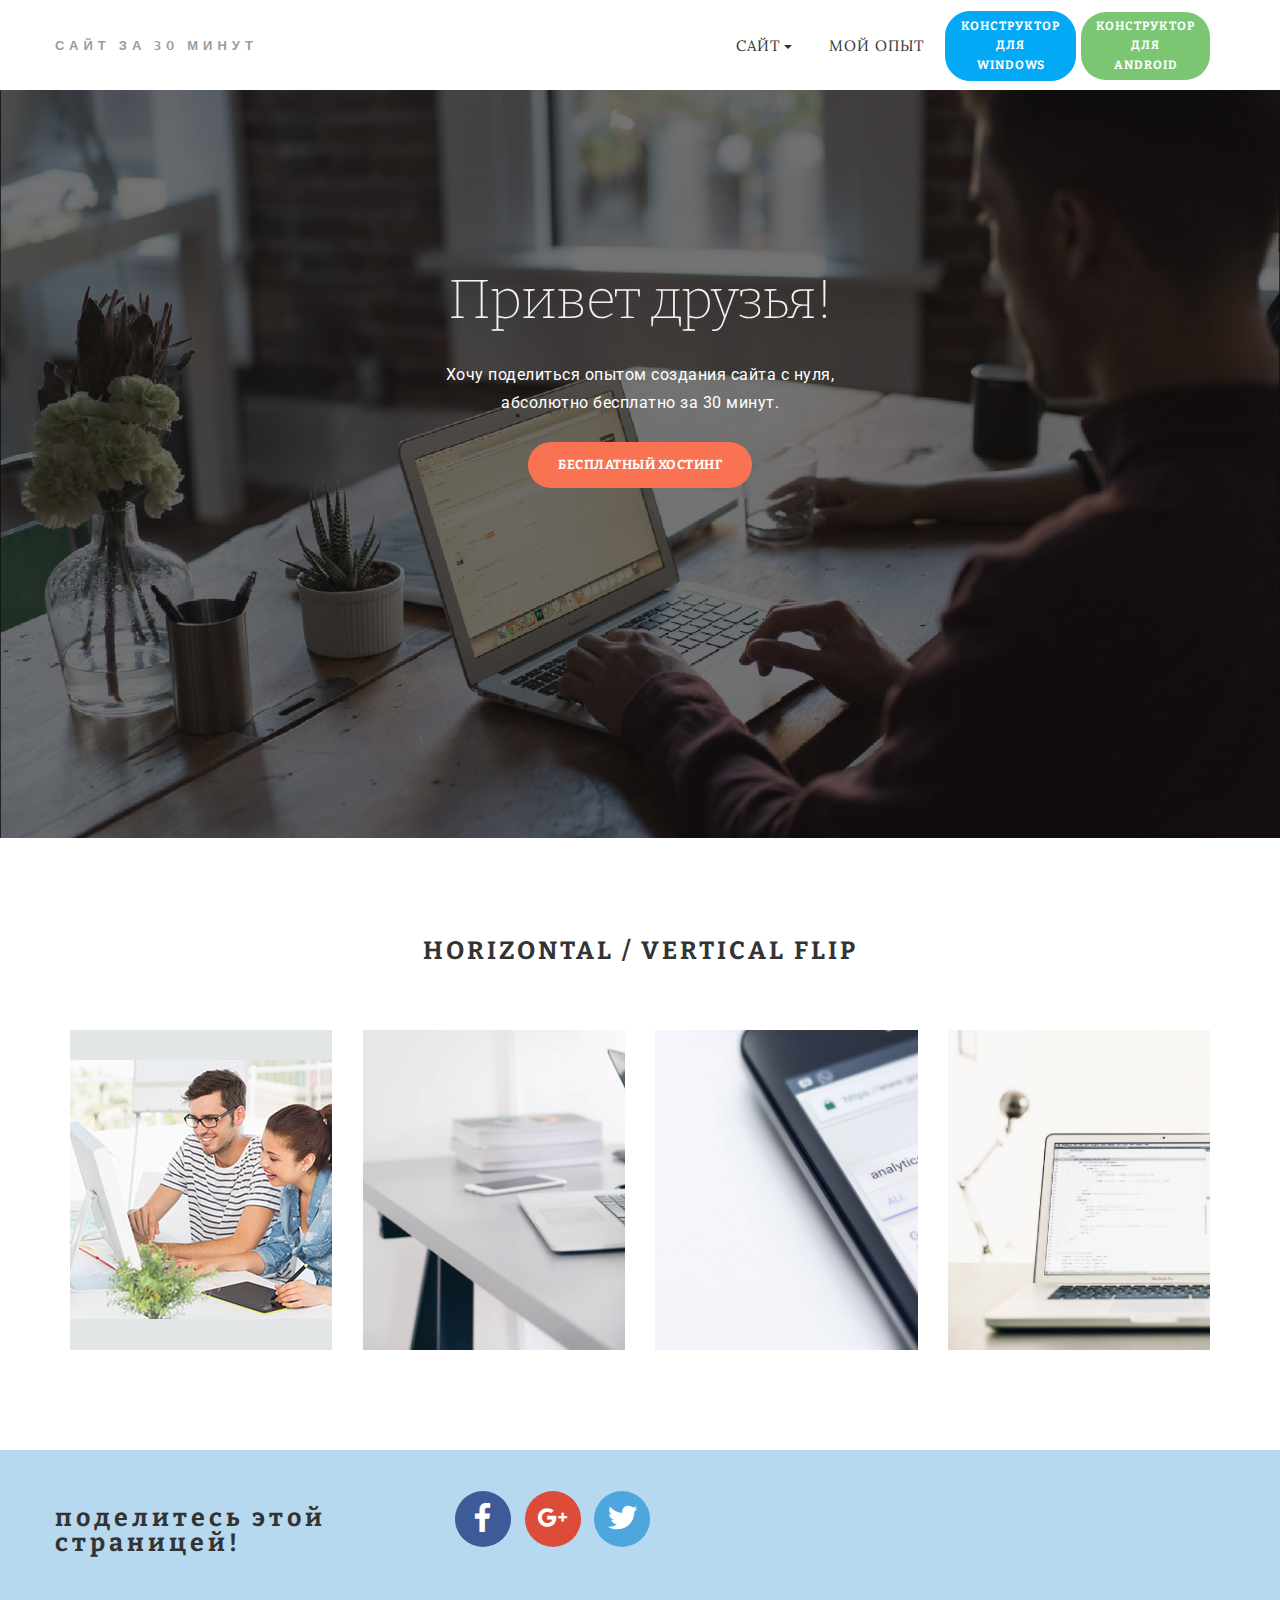
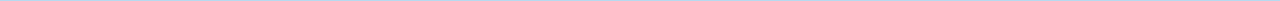
==== index.html @ 686a281e "create github pages" ====
<!DOCTYPE html>
<html>
<head>
  <!-- Site made with Mobirise Website Builder v3.12.1, https://mobirise.com -->
  <meta charset="UTF-8">
  <meta http-equiv="X-UA-Compatible" content="IE=edge">
  <meta name="generator" content="Mobirise v3.12.1, mobirise.com">
  <meta name="viewport" content="width=device-width, initial-scale=1">
  <link rel="shortcut icon" href="assets/images/logo.png" type="image/x-icon">
  <meta name="description" content="">
  
  <link rel="stylesheet" href="https://fonts.googleapis.com/css?family=Raleway:400,100,200,300,500,600,700,800,900">
  <link rel="stylesheet" href="assets/bootstrap/css/bootstrap.min.css">
  <link rel="stylesheet" href="assets/socicon/css/socicon.min.css">
  <link rel="stylesheet" href="assets/font-awesome/css/font-awesome.min.css">
  <link rel="stylesheet" href="assets/unicore/css/style.css">
  <link rel="stylesheet" href="assets/dropdown-menu/style.light.css">
  <link rel="stylesheet" href="assets/mobirise/css/mbr-additional.css" type="text/css">
  
  
  
</head>
<body>
<section id="dropdown-menu1-7">

    <nav class="navbar navbar-dropdown mbr-title-font navbar-fixed-top">

        <div class="container">

            <div class="navbar-brand">
                
                <a class="text-gray" href="index.html">сайт за 30 минут</a>
            </div>

            <button class="navbar-toggler pull-xs-right hidden-md-up" type="button" data-toggle="collapse" data-target="#exCollapsingNavbar">
                ☰
            </button>

            <ul class="nav-dropdown collapse pull-xs-right navbar-toggleable-sm nav navbar-nav" id="exCollapsingNavbar"><li class="nav-item dropdown"><a class="nav-link link dropdown-toggle" data-toggle="dropdown-submenu" href="https://mobirise.com/" aria-expanded="false">Сайт</a><div class="dropdown-menu"><a class="dropdown-item" href="page2.html">способ монетизации</a><a class="dropdown-item" href="https://goo.gl/9ppjQy">бесплатный хостинг</a></div></li><li class="nav-item"><a class="nav-link link" href="page1.html">мой опыт</a></li><li class="nav-item nav-btn"><a class="nav-link btn btn-primary mbr-title-font" href="https://drive.google.com/open?id=0B-AIk7GVX3BUVmp4UUJ1UHZKY2c">конструктор<br>для<br>windows<br></a></li><li class="nav-item nav-btn"><a class="nav-link btn mbr-title-font btn-success" href="https://drive.google.com/open?id=0B-AIk7GVX3BUYUpDV1F5eVZ1LVE">конструктор<br>для<br>android<br></a></li></ul>

        </div>

    </nav>

</section>

<section class="mbr-section--bg-adapted mbr-after-navbar" id="header7-3" style="background-image: url(assets/images/mbr-2000x1335.jpg);">
    <div class="intro intro14" style="padding-top: 270px; padding-bottom: 230px;">
        <div class="mbr-overlay" style="opacity: 0.6; background-color: rgb(21, 21, 21);"></div>
        <div class="container">
            <div class="row center-content">
                <div class="col-md-10 col-md-offset-1 text-center">
                    <h3 class="mbr-title-font">Привет друзья!</h3>
                    <p>Хочу поделиться опытом создания сайта с нуля,<br> абсолютно бесплатно за 30 минут.<br></p>
                    <div class="space40"></div>
                    <div><a href="https://goo.gl/9ppjQy" class="btn mbr-title-font btn-lg btn-danger">Бесплатный хостинг</a> </div>

                    <ul class="features-list">
                        <li>
                            
                            
                        </li>

                        <li>
                            
                            
                        </li>

                        <li>
                            
                            
                        </li>

                        <li>
                            
                            
                        </li>
                    </ul>
                </div>
            </div>
        </div>
    </div>
</section>

<section class="mbr-section--bg-adapted mbr-section--relative" id="features10-s" style="background-color: rgb(255, 255, 255);">

    

    <div class="elements-content" style="padding-top: 100px; padding-bottom: 100px;">
        <div class="container">
            <div class="section-head text-center col-md-8 col-md-offset-2 space50">
                <h1 class="mbr-title-font">HORIZONTAL / VERTICAL FLIP</h1>
            </div>
            <div class="row">
                <div class="col-md-3">
                    <div class="flips1">
                        <div class="flips1_front flipscont1">
                            <img alt="" class="full" src="assets/images/1.jpg">
                        </div>
                        <div class="flips1_back flipscont1">
                            <h4 class="text-white space20 mbr-title-font"><strong>С чего начать</strong></h4>
                            <p>Начать надо с выбора хостинга, однако если вы решите сначала разобраться с конструкторами сайтов,&nbsp;<br>в этом нет ничего страшного</p>
                            <br>
                            <div><a href="https://goo.gl/9ppjQy" class="btn mbr-title-font btn-primary"><i class="fa fa-paper-plane"></i>&nbsp; хостинг</a></div>
                        </div>
                    </div>
                </div>

                <div class="col-md-3">
                    <div class="flips1">
                        <div class="flips1_front flipscont1">
                            <img alt="" class="full" src="assets/images/mbr-4-2000x1333.jpg">
                        </div>
                        <div class="flips1_back flipscont1">
                            <h4 class="text-white space20 mbr-title-font"><strong>Что такое хостинг</strong></h4>
                            <p>хостинг-это как оператор сотовой связи, у него есть свои тарифы и условия, хостинг предоставляет вам место на котором живет ваш сайт.</p>
                            <br>
                            <div><a href="https://ru.wikipedia.org/wiki/%D0%A5%D0%BE%D1%81%D1%82%D0%B8%D0%BD%D0%B3" class="btn mbr-title-font btn-primary" target="_blank"><i class="fa fa-paper-plane"></i>&nbsp; читать</a></div>
                        </div>
                    </div>
                </div>

                <div class="col-md-3">
                    <div class="flips1">
                        <div class="flips1_front flipscont1">
                            <img alt="" class="full" src="assets/images/mbr-5-2000x1333.jpg">
                        </div>
                        <div class="flips1_back flipscont1">
                            <h4 class="text-white space20 mbr-title-font"><strong>Что такое домен</strong></h4>
                            <p>домен-это &nbsp;адрес вашего сайта, есть огромное колличество доменов разных (зонах)<br>зона-это то, что идет после имени, например .ru .com.&nbsp;</p>
                            <br>
                            <div><a href="https://ru.wikipedia.org/wiki/%D0%94%D0%BE%D0%BC%D0%B5%D0%BD%D0%BD%D0%BE%D0%B5_%D0%B8%D0%BC%D1%8F" class="btn mbr-title-font btn-primary" target="_blank"><i class="fa fa-paper-plane"></i>&nbsp; читать</a></div>
                        </div>
                    </div>
                </div>

                <div class="col-md-3">
                    <div class="flips1">
                        <div class="flips1_front flipscont1">
                            <img alt="" class="full" src="assets/images/mbr-7-2000x1333.jpg">
                        </div>
                        <div class="flips1_back flipscont1">
                            <h4 class="text-white space20 mbr-title-font"><strong>Что такое движок</strong></h4>
                            <p>движок-это среда в которой вы строите ваш сайт, самым популярным &nbsp;в плане настроек движок, является wordpress-это конструктор с огромным функционалом<br></p>
                            <br>
                            <div><a href="https://ru.wikipedia.org/wiki/%D0%94%D0%B2%D0%B8%D0%B6%D0%BE%D0%BA" class="btn mbr-title-font btn-primary" target="_blank"><i class="fa fa-paper-plane"></i>&nbsp; читать</a></div>
                        </div>
                    </div>
                </div>
            </div>
        </div>
    </div>
</section>

<section class="mbr-section mbr-section--relative mbr-section--fixed-size" id="social-buttons1-10" style="background-color: rgb(183, 217, 239);">
    

    <div class="mbr-section__container container">
        <div class="mbr-header mbr-header--inline row" style="padding-top: 40.8px; padding-bottom: 40.8px;">
            <div class="col-sm-4">
                <h3 class="mbr-header__text mbr-title-font">поделитесь этой страницей!</h3>
            </div>
            <div class="mbr-social-icons col-sm-8">
                <div class="mbr-social-likes social-likes_style-1" data-counters="true">
                    <div class="mbr-social-icons__icon social-likes__icon facebook socicon-bg-facebook" title="Share link on Facebook">
                        <i class="socicon socicon-facebook"></i>
                        
                    </div>
                    <div class="mbr-social-icons__icon social-likes__icon plusone socicon-bg-googleplus" title="Share link on Google+">
                        <i class="socicon socicon-googleplus"></i>
                        
                    </div>
                    <div class="mbr-social-icons__icon social-likes__icon twitter socicon-bg-twitter" title="Share link on Twitter">
                        <i class="socicon socicon-twitter"></i>
                    </div>
                </div>
            </div>
        </div>
    </div>
</section>


  <script src="assets/web/assets/jquery/jquery.min.js"></script>
  <script src="assets/bootstrap/js/bootstrap.min.js"></script>
  <script src="assets/smooth-scroll/SmoothScroll.js"></script>
  <script src="assets/social-likes/social-likes.js"></script>
  <script src="assets/unicore/js/script.js"></script>
  <script src="assets/dropdown-menu/script.js"></script>
  
  
</body>
</html>
---- assets/socicon/css/socicon.min.css ----
@charset "UTF-8";@font-face{font-family:"socicon";src:url("../fonts/socicon.eot");src:url("../fonts/socicon.eot?#iefix") format("embedded-opentype"),url("../fonts/socicon.woff") format("woff"),url("../fonts/socicon.ttf") format("truetype"),url("../fonts/socicon.svg#sociconregular") format("svg");font-weight:normal;font-style:normal}.socicon:before{position:relative;top:1px;display:inline-block;font-family:"socicon";font-style:normal;font-weight:normal;line-height:1;text-transform:none !important;-webkit-font-smoothing:antialiased;-moz-osx-font-smoothing:grayscale}.socicon-twitter:before{content:"\e040"}.socicon-facebook:before{content:"\e041"}.socicon-googleplus:before{content:"\e042"}.socicon-pinterest:before{content:"\e043"}.socicon-foursquare:before{content:"\e044"}.socicon-yahoo:before{content:"\e045"}.socicon-skype:before{content:"\e046"}.socicon-yelp:before{content:"\e047"}.socicon-feedburner:before{content:"\e048"}.socicon-linkedin:before{content:"\e049"}.socicon-viadeo:before{content:"\e04a"}.socicon-xing:before{content:"\e04b"}.socicon-myspace:before{content:"\e04c"}.socicon-soundcloud:before{content:"\e04d"}.socicon-spotify:before{content:"\e04e"}.socicon-grooveshark:before{content:"\e04f"}.socicon-mixcloud:before{content:"\e001"}.socicon-lastfm:before{content:"\e050"}.socicon-youtube:before{content:"\e051"}.socicon-vimeo:before{content:"\e052"}.socicon-dailymotion:before{content:"\e053"}.socicon-vine:before{content:"\e054"}.socicon-flickr:before{content:"\e055"}.socicon-500px:before{content:"\e056"}.socicon-instagram:before{content:"\e057"}.socicon-wordpress:before{content:"\e058"}.socicon-tumblr:before{content:"\e059"}.socicon-blogger:before{content:"\e020"}.socicon-technorati:before{content:"\e021"}.socicon-reddit:before{content:"\e022"}.socicon-dribbble:before{content:"\e023"}.socicon-stumbleupon:before{content:"\e024"}.socicon-digg:before{content:"\e025"}.socicon-envato:before{content:"\e026"}.socicon-behance:before{content:"\e027"}.socicon-delicious:before{content:"\e028"}.socicon-deviantart:before{content:"\e029"}.socicon-forrst:before{content:"\e02a"}.socicon-play:before{content:"\e02b"}.socicon-zerply:before{content:"\e02c"}.socicon-wikipedia:before{content:"\e02d"}.socicon-apple:before{content:"\e02e"}.socicon-flattr:before{content:"\e02f"}.socicon-github:before{content:"\e030"}.socicon-friendfeed:before{content:"\e032"}.socicon-newsvine:before{content:"\e033"}.socicon-identica:before{content:"\e034"}.socicon-bebo:before{content:"\e035"}.socicon-zynga:before{content:"\e036"}.socicon-steam:before{content:"\e037"}.socicon-xbox:before{content:"\e038"}.socicon-windows:before{content:"\e039"}.socicon-outlook:before{content:"\e010"}.socicon-coderwall:before{content:"\e011"}.socicon-tripadvisor:before{content:"\e012"}.socicon-appnet:before{content:"\e013"}.socicon-goodreads:before{content:"\e014"}.socicon-tripit:before{content:"\e015"}.socicon-lanyrd:before{content:"\e016"}.socicon-slideshare:before{content:"\e017"}.socicon-buffer:before{content:"\e018"}.socicon-rss:before{content:"\e00b"}.socicon-vkontakte:before{content:"\e01a"}.socicon-disqus:before{content:"\e019"}.socicon-houzz:before{content:"\e00a"}.socicon-mail:before{content:"\e01f"}.socicon-patreon:before{content:"\e01c"}.socicon-paypal:before{content:"\e00c"}.socicon-playstation:before{content:"\e03d"}.socicon-smugmug:before{content:"\e05e"}.socicon-swarm:before{content:"\e003"}.socicon-triplej:before{content:"\e009"}.socicon-yammer:before{content:"\e005"}.socicon-stackoverflow:before{content:"\e007"}.socicon-drupal:before{content:"\e002"}.socicon-odnoklassniki:before{content:"\e00d"}.socicon-android:before{content:"\e03e"}.socicon-meetup:before{content:"\e03c"}.socicon-persona:before{content:"\e008"}.socicon-amazon:before{content:"\e05c"}.socicon-ello:before{content:"\e006"}.socicon-8tracks:before{content:"\e05b"}.socicon-twitch:before{content:"\e05a"}.socicon-airbnb:before{content:"\e00e"}.socicon-pocket:before{content:"\e01e"}.socicon-whatsapp:before{content:"\e01b"}.socicon-storehouse:before{content:"\e01d"}.socicon-icq:before{content:"\e05d"}.socicon-modelmayhem:before{content:"\e000"}.socicon-istock:before{content:"\e004"}.socicon-angellist:before{content:"\e062"}.socicon-periscope:before{content:"\e00f"}.socicon-ravelry:before{content:"\e05f"}.socicon-snapchat:before{content:"\e03f"}.socicon-weibo:before{content:"\e060"}.socicon-douban:before{content:"\e03b"}.socicon-baidu:before{content:"\e061"}.socicon-qq:before{content:"\e03a"}.socicon-renren:before{content:"\e031"}.socicon-ebay:before{content:"\e063"}.socicon-imdb:before{content:"\e064"}.socicon-stayfriends:before{content:"\e065"}.socicon-residentadvisor:before{content:"\e066"}.socicon-google:before{content:"\e067"}.socicon-yandex:before{content:"\e068"}.socicon-sharethis:before{content:"\e069"}.socicon-bandcamp:before{content:"\e06a"}.socicon-itunes:before{content:"\e06b"}.socicon-deezer:before{content:"\e06c"}.socicon-medium:before{content:"\e06d"}.socicon-telegram:before{content:"\e06e"}.socicon-openid:before{content:"\e06f"}.socicon-amplement:before{content:"\e070"}.socicon-bg-twitter{background:#4da7de}.socicon-bg-twitter:hover{background:#4da7de !important}.socicon-bg-facebook{background:#3e5b98}.socicon-bg-facebook:hover{background:#3e5b98 !important}.socicon-bg-googleplus{background:#dd4b39}.socicon-bg-googleplus:hover{background:#dd4b39 !important}.socicon-bg-pinterest{background:#c92619}.socicon-bg-pinterest:hover{background:#c92619 !important}.socicon-bg-foursquare{background:#f94877}.socicon-bg-foursquare:hover{background:#f94877 !important}.socicon-bg-yahoo{background:#6e2a85}.socicon-bg-yahoo:hover{background:#6e2a85 !important}.socicon-bg-skype{background:#28abe3}.socicon-bg-skype:hover{background:#28abe3 !important}.socicon-bg-yelp{background:#c83218}.socicon-bg-yelp:hover{background:#c83218 !important}.socicon-bg-feedburner{background:#fc0}.socicon-bg-feedburner:hover{background:#fc0 !important}.socicon-bg-linkedin{background:#3371b7}.socicon-bg-linkedin:hover{background:#3371b7 !important}.socicon-bg-viadeo{background:#e4a000}.socicon-bg-viadeo:hover{background:#e4a000 !important}.socicon-bg-xing{background:#005a60}.socicon-bg-xing:hover{background:#005a60 !important}.socicon-bg-myspace{background:#323232}.socicon-bg-myspace:hover{background:#323232 !important}.socicon-bg-soundcloud{background:#fe3801}.socicon-bg-soundcloud:hover{background:#fe3801 !important}.socicon-bg-spotify{background:#7bb342}.socicon-bg-spotify:hover{background:#7bb342 !important}.socicon-bg-grooveshark{background:#000}.socicon-bg-grooveshark:hover{background:#000 !important}.socicon-bg-mixcloud{background:#000}.socicon-bg-mixcloud:hover{background:#000 !important}.socicon-bg-lastfm{background:#d41316}.socicon-bg-lastfm:hover{background:#d41316 !important}.socicon-bg-youtube{background:#e02a20}.socicon-bg-youtube:hover{background:#e02a20 !important}.socicon-bg-vimeo{background:#51b5e7}.socicon-bg-vimeo:hover{background:#51b5e7 !important}.socicon-bg-dailymotion{background:#004e72}.socicon-bg-dailymotion:hover{background:#004e72 !important}.socicon-bg-vine{background:#00b389}.socicon-bg-vine:hover{background:#00b389 !important}.socicon-bg-flickr{background:#1e1e1b}.socicon-bg-flickr:hover{background:#1e1e1b !important}.socicon-bg-500px{background:#58a9de}.socicon-bg-500px:hover{background:#58a9de !important}.socicon-bg-instagram{background:#9c7c6e}.socicon-bg-instagram:hover{background:#9c7c6e !important}.socicon-bg-wordpress{background:#464646}.socicon-bg-wordpress:hover{background:#464646 !important}.socicon-bg-tumblr{background:#45556c}.socicon-bg-tumblr:hover{background:#45556c !important}.socicon-bg-blogger{background:#ec661c}.socicon-bg-blogger:hover{background:#ec661c !important}.socicon-bg-technorati{background:#5cb030}.socicon-bg-technorati:hover{background:#5cb030 !important}.socicon-bg-reddit{background:#e74a1e}.socicon-bg-reddit:hover{background:#e74a1e !important}.socicon-bg-dribbble{background:#e84d88}.socicon-bg-dribbble:hover{background:#e84d88 !important}.socicon-bg-stumbleupon{background:#e64011}.socicon-bg-stumbleupon:hover{background:#e64011 !important}.socicon-bg-digg{background:#1d1d1b}.socicon-bg-digg:hover{background:#1d1d1b !important}.socicon-bg-envato{background:#597c3a}.socicon-bg-envato:hover{background:#597c3a !important}.socicon-bg-behance{background:#000}.socicon-bg-behance:hover{background:#000 !important}.socicon-bg-delicious{background:#020202}.socicon-bg-delicious:hover{background:#020202 !important}.socicon-bg-deviantart{background:#c5d200}.socicon-bg-deviantart:hover{background:#c5d200 !important}.socicon-bg-forrst{background:#5b9a68}.socicon-bg-forrst:hover{background:#5b9a68 !important}.socicon-bg-play{background:#000}.socicon-bg-play:hover{background:#000 !important}.socicon-bg-zerply{background:#9dbc7a}.socicon-bg-zerply:hover{background:#9dbc7a !important}.socicon-bg-wikipedia{background:#000}.socicon-bg-wikipedia:hover{background:#000 !important}.socicon-bg-apple{background:#b9bfc1}.socicon-bg-apple:hover{background:#b9bfc1 !important}.socicon-bg-flattr{background:#f67c1a}.socicon-bg-flattr:hover{background:#f67c1a !important}.socicon-bg-github{background:#221e1b}.socicon-bg-github:hover{background:#221e1b !important}.socicon-bg-friendfeed{background:#2f72c4}.socicon-bg-friendfeed:hover{background:#2f72c4 !important}.socicon-bg-newsvine{background:#075b2f}.socicon-bg-newsvine:hover{background:#075b2f !important}.socicon-bg-identica{background:#000}.socicon-bg-identica:hover{background:#000 !important}.socicon-bg-bebo{background:#ef1011}.socicon-bg-bebo:hover{background:#ef1011 !important}.socicon-bg-zynga{background:#dc0606}.socicon-bg-zynga:hover{background:#dc0606 !important}.socicon-bg-steam{background:#171a21}.socicon-bg-steam:hover{background:#171a21 !important}.socicon-bg-xbox{background:#92c83e}.socicon-bg-xbox:hover{background:#92c83e !important}.socicon-bg-windows{background:#00bdf6}.socicon-bg-windows:hover{background:#00bdf6 !important}.socicon-bg-outlook{background:#0072c6}.socicon-bg-outlook:hover{background:#0072c6 !important}.socicon-bg-coderwall{background:#3e8dcc}.socicon-bg-coderwall:hover{background:#3e8dcc !important}.socicon-bg-tripadvisor{background:#4b7e37}.socicon-bg-tripadvisor:hover{background:#4b7e37 !important}.socicon-bg-appnet{background:#494949}.socicon-bg-appnet:hover{background:#494949 !important}.socicon-bg-goodreads{background:#463020}.socicon-bg-goodreads:hover{background:#463020 !important}.socicon-bg-tripit{background:#1982c3}.socicon-bg-tripit:hover{background:#1982c3 !important}.socicon-bg-lanyrd{background:#3c80c9}.socicon-bg-lanyrd:hover{background:#3c80c9 !important}.socicon-bg-slideshare{background:#4ba3a6}.socicon-bg-slideshare:hover{background:#4ba3a6 !important}.socicon-bg-buffer{background:#000}.socicon-bg-buffer:hover{background:#000 !important}.socicon-bg-rss{background:#f26109}.socicon-bg-rss:hover{background:#f26109 !important}.socicon-bg-vkontakte{background:#5a7fa6}.socicon-bg-vkontakte:hover{background:#5a7fa6 !important}.socicon-bg-disqus{background:#2e9fff}.socicon-bg-disqus:hover{background:#2e9fff !important}.socicon-bg-houzz{background:#7cc04b}.socicon-bg-houzz:hover{background:#7cc04b !important}.socicon-bg-mail{background:#000}.socicon-bg-mail:hover{background:#000 !important}.socicon-bg-patreon{background:#e44727}.socicon-bg-patreon:hover{background:#e44727 !important}.socicon-bg-paypal{background:#009cde}.socicon-bg-paypal:hover{background:#009cde !important}.socicon-bg-playstation{background:#000}.socicon-bg-playstation:hover{background:#000 !important}.socicon-bg-smugmug{background:#acfd32}.socicon-bg-smugmug:hover{background:#acfd32 !important}.socicon-bg-swarm{background:#fc9d3c}.socicon-bg-swarm:hover{background:#fc9d3c !important}.socicon-bg-triplej{background:#e53531}.socicon-bg-triplej:hover{background:#e53531 !important}.socicon-bg-yammer{background:#1175c4}.socicon-bg-yammer:hover{background:#1175c4 !important}.socicon-bg-stackoverflow{background:#fd9827}.socicon-bg-stackoverflow:hover{background:#fd9827 !important}.socicon-bg-drupal{background:#00598e}.socicon-bg-drupal:hover{background:#00598e !important}.socicon-bg-odnoklassniki{background:#f48420}.socicon-bg-odnoklassniki:hover{background:#f48420 !important}.socicon-bg-android{background:#8ec047}.socicon-bg-android:hover{background:#8ec047 !important}.socicon-bg-meetup{background:#e2373c}.socicon-bg-meetup:hover{background:#e2373c !important}.socicon-bg-persona{background:#e6753d}.socicon-bg-persona:hover{background:#e6753d !important}.socicon-bg-amazon{background:#f90}.socicon-bg-amazon:hover{background:#f90 !important}.socicon-bg-ello{background:#000}.socicon-bg-ello:hover{background:#000 !important}.socicon-bg-8tracks{background:#122c4b}.socicon-bg-8tracks:hover{background:#122c4b !important}.socicon-bg-twitch{background:#6441a5}.socicon-bg-twitch:hover{background:#6441a5 !important}.socicon-bg-airbnb{background:#ff5a5f}.socicon-bg-airbnb:hover{background:#ff5a5f !important}.socicon-bg-pocket{background:#ed4055}.socicon-bg-pocket:hover{background:#ed4055 !important}.socicon-bg-whatsapp{background:#20b038}.socicon-bg-whatsapp:hover{background:#20b038 !important}.socicon-bg-storehouse{background:#25b0e6}.socicon-bg-storehouse:hover{background:#25b0e6 !important}.socicon-bg-icq{background:#7ebd00}.socicon-bg-icq:hover{background:#7ebd00 !important}.socicon-bg-modelmayhem{background:#000}.socicon-bg-modelmayhem:hover{background:#000 !important}.socicon-bg-istock{background:#000}.socicon-bg-istock:hover{background:#000 !important}.socicon-bg-angellist{background:#000}.socicon-bg-angellist:hover{background:#000 !important}.socicon-bg-periscope{background:#3aa4c6}.socicon-bg-periscope:hover{background:#3aa4c6 !important}.socicon-bg-ravelry{background:#b6014c}.socicon-bg-ravelry:hover{background:#b6014c !important}.socicon-bg-snapchat{background:#fffa37}.socicon-bg-snapchat:hover{background:#fffa37 !important}.socicon-bg-weibo{background:#e31c34}.socicon-bg-weibo:hover{background:#e31c34 !important}.socicon-bg-douban{background:#3ca353}.socicon-bg-douban:hover{background:#3ca353 !important}.socicon-bg-baidu{background:#2629d9}.socicon-bg-baidu:hover{background:#2629d9 !important}.socicon-bg-qq{background:#4297d3}.socicon-bg-qq:hover{background:#4297d3 !important}.socicon-bg-renren{background:#2266b0}.socicon-bg-renren:hover{background:#2266b0 !important}.socicon-bg-ebay{background:#333}.socicon-bg-ebay:hover{background:#333 !important}.socicon-bg-imdb{background:#e8ba00}.socicon-bg-imdb:hover{background:#e8ba00 !important}.socicon-bg-stayfriends{background:#f08a1c}.socicon-bg-stayfriends:hover{background:#f08a1c !important}.socicon-bg-residentadvisor{background:#b3be1b}.socicon-bg-residentadvisor:hover{background:#b3be1b !important}.socicon-bg-google{background:#4285f4}.socicon-bg-google:hover{background:#4285f4 !important}.socicon-bg-yandex{background:#f00}.socicon-bg-yandex:hover{background:#f00 !important}.socicon-bg-sharethis{background:#01bf01}.socicon-bg-sharethis:hover{background:#01bf01 !important}.socicon-bg-bandcamp{background:#619aa9}.socicon-bg-bandcamp:hover{background:#619aa9 !important}.socicon-bg-itunes{background:#ff5e51}.socicon-bg-itunes:hover{background:#ff5e51 !important}.socicon-bg-deezer{background:#32323d}.socicon-bg-deezer:hover{background:#32323d !important}.socicon-bg-medium{background:#000}.socicon-bg-medium:hover{background:#000 !important}.socicon-bg-telegram{background:#08c}.socicon-bg-telegram:hover{background:#08c !important}.socicon-bg-openid{background:#f78c40}.socicon-bg-openid:hover{background:#f78c40 !important}.socicon-bg-amplement{background:#0996c3}.socicon-bg-amplement:hover{background:#0996c3 !important}
---- assets/unicore/css/style.css ----
@import url(https://fonts.googleapis.com/css?family=Montserrat:400,700);
@import url(https://fonts.googleapis.com/css?family=Droid+Serif:400italic,300italic);

.brandName {
  display: inline-block;
}


.mbr-brand--inline .mbr-brand__logo,
.mbr-brand--inline .mbr-brand__name {
  display: inline-block;
  vertical-align: middle;
}
.mbr-brand--inline .mbr-brand__logo {
  padding-right: 10px;
}
.mbr-brand--inline .mbr-brand__name {
  margin: 0;
  text-align: left;
}

.mbr-navbar:before,
.mbr-navbar__container {
  height: 98px;
}
.mbr-navbar--ss .mbr-navbar__brand-link:after,
.mbr-navbar--ss .mbr-navbar__brand-img {
  height: 74px;
}
.mbr-navbar--ss:before,
.mbr-navbar--ss .mbr-navbar__container {
  height: 98px;
}
.mbr-navbar--xs .mbr-navbar__brand-link:after,
.mbr-navbar--xs .mbr-navbar__brand-img {
  height: 32px;
}
.mbr-navbar--xs:before,
.mbr-navbar--xs .mbr-navbar__container {
  height: 56px;
}
.mbr-navbar--s .mbr-navbar__brand-link:after,
.mbr-navbar--s .mbr-navbar__brand-img {
  height: 48px;
}
.mbr-navbar--s:before,
.mbr-navbar--s .mbr-navbar__container {
  height: 72px;
}
.mbr-navbar--m .mbr-navbar__brand-link:after,
.mbr-navbar--m .mbr-navbar__brand-img {
  height: 64px;
}
.mbr-navbar--m:before,
.mbr-navbar--m .mbr-navbar__container {
  height: 88px;
}
.mbr-navbar--l .mbr-navbar__brand-link:after,
.mbr-navbar--l .mbr-navbar__brand-img {
  height: 96px;
}
.mbr-navbar--l:before,
.mbr-navbar--l .mbr-navbar__container {
  height: 120px;
}
.mbr-navbar--xl .mbr-navbar__brand-link:after,
.mbr-navbar--xl .mbr-navbar__brand-img {
  height: 128px;
}
.mbr-navbar--xl:before,
.mbr-navbar--xl .mbr-navbar__container {
  height: 152px;
}
.mbr-navbar--short .mbr-navbar__brand-link:after,
.mbr-navbar--short .mbr-navbar__brand-img {
  /*ksa-fix*/
  height: 55px;
}
.mbr-navbar--short:before,
.mbr-navbar--short .mbr-navbar__container {
  height: 64px;
}
.mbr-navbar--short .mbr-navbar__container {
  padding: 12px 0;
}
@media (max-width: 767px) {
  .mbr-navbar--short .mbr-navbar__brand-link:after,
  .mbr-navbar--short .mbr-navbar__brand-img {
    /*ksa-fix*/
    height: 50px;
  }
  .mbr-navbar--short:before,
  .mbr-navbar--short .mbr-navbar__container {
    height: 45px;
  }
  .mbr-navbar--short .mbr-navbar__container {
    padding: 7px 0;
  }
}
.mbr-navbar__brand-img {
  position: relative;
}
.mbr-navbar__brand-img,
.mbr-navbar__container,
.mbr-navbar__section {
  -webkit-transition: all 300ms ease-in-out 0s;
  -o-transition: all 300ms ease-in-out 0s;
  transition: all 300ms ease-in-out 0s;
}

.mbr-navbar--collapsed.mbr-navbar--open .mbr-navbar__brand-img,
.mbr-navbar--collapsed.mbr-navbar--open .mbr-navbar__container {
  -webkit-transition: none;
  -o-transition: none;
  transition: none;
}

@media (max-width: 991px) {

  .mbr-navbar--auto-collapse.mbr-navbar--open .mbr-navbar__brand-img,
  .mbr-navbar--auto-collapse.mbr-navbar--open .mbr-navbar__container {
    -webkit-transition: none;
    -o-transition: none;
    transition: none;
  }
}

@media (max-width: 768px) {
  .mbr-navbar__brand-img {
    padding-left: 10px;
  }
}





.mbr-section {
  padding: 0 20px;
}
.mbr-section--no-padding {
  padding: 0;
}


.mbr-section__container {
  padding: 0;
  position: relative;
  z-index: 3;
}
.mbr-section__container--center {
  text-align: center;
}
.mbr-section__container--std-padding {
  padding: 93px 0;
}
.mbr-section__container--std-top-padding {
  padding-top: 93px;
}
.mbr-section__container--std-bot-padding {
  padding-bottom: 93px;
}
.mbr-section__container--sm-padding {
  padding: 41px 0;
}
.mbr-section__container--sm-top-padding {
  padding-top: 41px;
}
.mbr-section__container--sm-bot-padding {
  padding-bottom: 41px;
}
.mbr-section__container--isolated {
  padding-bottom: 93px;
  padding-top: 93px;
}
.mbr-section__container--first {
  padding-top: 93px;
  padding-bottom: 41px;
}
.mbr-section__container--middle {
  padding-bottom: 41px;
}
.mbr-section__container--last {
  padding-bottom: 93px;
}
.mbr-section__row {
  margin-left: -24px;
  margin-right: -24px;
}
.mbr-section__col {
  overflow: hidden;
  padding-left: 24px;
  padding-right: 24px;
}
.mbr-section__left {
  padding-right: 40px;
}
.mbr-section__right {
  padding-left: 15px;
}
.mbr-section__header {
  line-height: 1.5em;
  margin: -10px 0 0;
  text-align: center;
}
@media (min-width: 768px) {
  .mbr-section--short-paddings .mbr-section__container--std-padding {
    padding: 59px 0;
  }
  .mbr-section--short-paddings .mbr-section__container--std-top-padding {
    padding-top: 59px;
  }
  .mbr-section--short-paddings .mbr-section__container--std-bot-padding {
    padding-bottom: 59px;
  }
  .mbr-section--short-paddings .mbr-section__container--sm-padding {
    padding: 41px 0;
  }
  .mbr-section--short-paddings .mbr-section__container--sm-top-padding {
    padding-top: 41px;
  }
  .mbr-section--short-paddings .mbr-section__container--sm-bot-padding {
    padding-bottom: 41px;
  }
  .mbr-section--short-paddings .mbr-section__container--isolated {
    padding-bottom: 59px;
    padding-top: 59px;
  }
  .mbr-section--short-paddings .mbr-section__container--first {
    padding-top: 59px;
    padding-bottom: 41px;
  }
  .mbr-section--short-paddings .mbr-section__container--middle {
    padding-bottom: 41px;
  }
  .mbr-section--short-paddings .mbr-section__container--last {
    padding-bottom: 59px;
  }
}

.mbr-box {
  display: table;
  width: 100%;
}
.mbr-box--fixed {
  table-layout: fixed;
}
.mbr-box--stretched {
  height: 100%;
}
.mbr-box__magnet {
  display: table-cell;
  float: none;
  height: 100%;
  margin-bottom: 0;
  margin-top: 0;
  text-align: center;
  vertical-align: middle;
}
.mbr-box__magnet--sm-padding {
  padding: 41px 0;
}
.mbr-box__magnet--top-left,
.mbr-box__magnet--top-center,
.mbr-box__magnet--top-right {
  vertical-align: top;
}
.mbr-box__magnet--bottom-left,
.mbr-box__magnet--bottom-center,
.mbr-box__magnet--bottom-right {
  vertical-align: bottom;
}
.mbr-box__magnet--top-left,
.mbr-box__magnet--center-left,
.mbr-box__magnet--bottom-left {
  text-align: left;
}
.mbr-box__magnet--top-right,
.mbr-box__magnet--center-right,
.mbr-box__magnet--bottom-right {
  text-align: right;
}
.mbr-box__container {
  height: 50%;
}
@media (max-width: 767px) {
  .mbr-box__container {
    height: 100%;
  }
  .mbr-box--adapted {
    display: block;
  }
  .mbr-box--adapted > .mbr-box__magnet {
    display: block;
    height: auto;
  }
}

.mbr-section {
  padding: 0 20px;
}
.mbr-section--no-padding {
  padding: 0;
}
.mbr-section--relative {
  position: relative;
}
.mbr-section--fixed-size {
  overflow: hidden;
}
.mbr-section--full-height {
  height: 100vh;
}
.mbr-section--full-height.mbr-after-navbar:before {
  display: none;
}
.mbr-section--bg-adapted {
  background-attachment: scroll;
  background-position: center;
  background-repeat: no-repeat;
  background-size: cover;
}
.mbr-section--gray {
  background-color: #444444;
}
.mbr-section--light-gray {
  background-color: #f0f0f0;
}
.mbr-section--dark-gray {
  background-color: #3c3c3c;
}
.mbr-section__container {
  padding: 0;
  position: relative;
  z-index: 3;
}
.mbr-section__container--center {
  text-align: center;
}
.mbr-section__container--std-padding {
  padding: 93px 0;
}
.mbr-section__container--std-top-padding {
  padding-top: 93px;
}
.mbr-section__container--std-bot-padding {
  padding-bottom: 93px;
}
.mbr-section__container--sm-padding {
  padding: 41px 0;
}
.mbr-section__container--sm-top-padding {
  padding-top: 41px;
}
.mbr-section__container--sm-bot-padding {
  padding-bottom: 41px;
}
.mbr-section__container--isolated {
  padding-bottom: 93px;
  padding-top: 93px;
}
.mbr-section__container--first {
  padding-top: 93px;
  padding-bottom: 41px;
}
.mbr-section__container--middle {
  padding-bottom: 41px;
}
.mbr-section__container--last {
  padding-bottom: 93px;
}
.mbr-section__row {
  margin-left: -24px;
  margin-right: -24px;
}
.mbr-section__col {
  overflow: hidden;
  padding-left: 24px;
  padding-right: 24px;
}
.mbr-section__left {
  padding-right: 40px;
}
.mbr-section__right {
  padding-left: 15px;
}
.mbr-section__header {
  line-height: 1.5em;
  margin: -10px 0 0;
  text-align: center;
}
@media (min-width: 768px) {
  .mbr-section--short-paddings .mbr-section__container--std-padding {
    padding: 59px 0;
  }
  .mbr-section--short-paddings .mbr-section__container--std-top-padding {
    padding-top: 59px;
  }
  .mbr-section--short-paddings .mbr-section__container--std-bot-padding {
    padding-bottom: 59px;
  }
  .mbr-section--short-paddings .mbr-section__container--sm-padding {
    padding: 41px 0;
  }
  .mbr-section--short-paddings .mbr-section__container--sm-top-padding {
    padding-top: 41px;
  }
  .mbr-section--short-paddings .mbr-section__container--sm-bot-padding {
    padding-bottom: 41px;
  }
  .mbr-section--short-paddings .mbr-section__container--isolated {
    padding-bottom: 59px;
    padding-top: 59px;
  }
  .mbr-section--short-paddings .mbr-section__container--first {
    padding-top: 59px;
    padding-bottom: 41px;
  }
  .mbr-section--short-paddings .mbr-section__container--middle {
    padding-bottom: 41px;
  }
  .mbr-section--short-paddings .mbr-section__container--last {
    padding-bottom: 59px;
  }
}
@media (max-width: 767px) {
  .mbr-section__left {
    padding-right: 15px;
  }
  .mbr-section__right {
    padding-left: 15px;
    padding-top: 51px;
  }
}

.mbr-overlay {
  background: #222;
  bottom: 0;
  left: 0;
  position: absolute;
  right: 0;
  top: 0;
  z-index: 2;
}

.mbr-hero {
  color: #fff;
  position: relative;
}
.mbr-hero__text {
  font-size: 46px;
  font-weight: bold;
  left: -2px;
  letter-spacing: 2px;
  line-height: 50px;
  margin: -18px 0 1px 0;
  padding-bottom: 41px;
  position: relative;
  top: 8px;
  color: #fff;
}
.mbr-hero__subtext {
  font-size: 21px;
  line-height: 29px;
  margin: -32px 0 3px 0;
  padding: 0 0 41px 0;
  position: relative;
  top: 6px;
  color: #fff;

}

.mbr-buttons {
  margin: -26px 0 13px 0;
  position: relative;
  text-align: left;
  top: 26px;
}
.mbr-buttons__btn,
.mbr-buttons__link {
  margin: 0 10px 13px 0;
}
.mbr-buttons__btn,
.mbr-buttons__link,
.mbr-buttons__btn:hover,
.mbr-buttons__link:hover {
  text-decoration: none;
}
.mbr-buttons--top {
  top: 44px;
  margin-top: -62px;
}
.mbr-buttons--no-offset {
  margin-top: 0;
  top: 0;
}
.mbr-buttons--only-links {
  left: -20px;
}
.mbr-buttons--center {
  left: 5px;
  text-align: center;
}
.mbr-buttons--center.mbr-buttons--only-links {
  left: 0;
}
.mbr-buttons--right {
  text-align: right;
}
.mbr-buttons--right .mbr-buttons__btn,
.mbr-buttons--right .mbr-buttons__link {
  margin: 0 0 13px 10px;
}
.mbr-buttons--right.mbr-buttons--only-links {
  left: 20px;
}
.mbr-buttons--activated {
  left: 5px;
  text-align: center;
}
.mbr-buttons--activated .mbr-buttons__btn,
.mbr-buttons--activated .mbr-buttons__link {
  margin-left: 0;
  margin-right: 0;
}
.mbr-buttons--activated .mbr-buttons__link {
  font-size: 25px;
  padding: 10px 30px 2px;
}
.mbr-buttons--activated .mbr-buttons__btn {
  font-size: 15px;
  margin-top: 9px;
  padding: 15px 30px;
}
.mbr-buttons--freeze.mbr-buttons--activated .mbr-buttons__link {
  font-size: 25px !important;
}
.mbr-buttons--freeze.mbr-buttons--activated .mbr-buttons__link,
.mbr-buttons--freeze.mbr-buttons--activated .mbr-buttons__link:hover {
  color: #fff !important;
}
.mbr-buttons--freeze.mbr-buttons--activated .mbr-buttons__btn {
  font-size: 15px !important;
}
@media (max-width: 991px) {
  .mbr-buttons {
    top: 0;
  }
  form:not(.mbr-form) .mbr-buttons {
    top: 26px;
  }
  .mbr-buttons:first-child {
    margin-top: 0;
  }
  .mbr-buttons--active {
    left: 5px;
    text-align: center;
  }
  .mbr-buttons--active .mbr-buttons__btn,
  .mbr-buttons--active .mbr-buttons__link {
    margin-left: 0;
    margin-right: 0;
  }
  .mbr-buttons--right.mbr-buttons--only-links {
    left: 0;
  }
  .mbr-buttons--active .mbr-buttons__link {
    font-size: 25px;
    padding: 10px 30px 2px;
  }
  .mbr-buttons--active .mbr-buttons__btn {
    font-size: 15px;
    margin-top: 9px;
    padding: 15px 30px;
  }
  .mbr-buttons--freeze.mbr-buttons--active .mbr-buttons__link {
    font-size: 25px !important;
  }
  .mbr-buttons--freeze.mbr-buttons--active .mbr-buttons__link,
  .mbr-buttons--freeze.mbr-buttons--active .mbr-buttons__link:hover {
    color: #fff !important;
  }
  .mbr-buttons--freeze.mbr-buttons--active .mbr-buttons__btn {
    font-size: 15px !important;
  }
}
@media (max-width: 767px) {
  .mbr-buttons--auto-align {
    left: 5px;
    margin-top: -26px;
    text-align: center;
    top: 26px;
  }
  .mbr-buttons--auto-align.mbr-buttons--only-links {
    left: 0;
  }
}
@media (max-width: 530px) {
  .mbr-buttons {
    left: 0;
  }
  .mbr-buttons__btn,
  .mbr-buttons__link,
  .mbr-buttons--right .mbr-buttons__btn,
  .mbr-buttons--right .mbr-buttons__link {
    display: inline-block;
    margin: 0 0 13px 0;
    text-align: center;
    width: 100%;
  }
  .mbr-buttons--activated .mbr-buttons__btn,
  .mbr-buttons--activated .mbr-buttons__link,
  .mbr-buttons--active .mbr-buttons__btn,
  .mbr-buttons--active .mbr-buttons__link {
    width: auto;
  }
  .mbr-buttons--activated .mbr-buttons__btn,
  .mbr-buttons--active .mbr-buttons__btn {
    margin-top: 9px;
  }
}


.mbr-plan {
  padding-bottom: 41px;
  /*padding-left: 1px;*/
  /*padding-right: 0;*/
  position: relative;
}
.mbr-plan--first,
.mbr-plan:first-child {
  padding-left: 0;
}
.mbr-plan--last,
.mbr-plan:last-child {
  padding-bottom: 93px;
}

@media (max-width: 767px) {
  .mbr-plan,
  .mbr-plan--first,
  .mbr-plan:first-child {
    padding-left: 15px;
    padding-right: 15px;
  }
  .mbr-plan__number {
    font-size: 79px;
  }
  .mbr-plan__details {
    font-size: 17px;
  }
  .mbr-plan--favorite {
    margin: 0;
    top: 0;
  }
}

.container{
  position: relative;
  z-index: 77;
  background-color: inherit;
}

.container-fluid {
  position: relative;
  z-index: 77;
}

.testimonials4 .row {
  margin-right: 0;
}



.mbr-figure {
  display: inline-block;
  line-height: 1px;
  margin: 0;
  max-width: 100%;
  overflow: hidden;
  position: relative;
}
.quote3 .mbr-figure {
  overflow: visible;
}
.mbr-figure--no-bg {
  background: none;
}
.mbr-figure--full-width {
  display: block;
  width: 100%;
}
.mbr-figure.mbr-after-navbar:before {
  display: none;
}
.mbr-figure--full-width iframe,
.mbr-figure--full-width .mbr-figure__img,
.mbr-figure--full-width .mbr-figure__map {
  width: 100%;
}
.mbr-figure iframe,
.mbr-figure__img,
.mbr-figure__map {
  max-width: 100%;
}
.mbr-figure__map {
  height: 400px;
  line-height: 1.3em;
}
.mbr-figure__map--short {
  height: 278px;
}
.mbr-figure__map--big {
  height: 640px;
}
.mbr-figure__caption {
  background: rgba(0, 0, 0, 0.5);
  bottom: 0;
  color: #fff;
  display: block;
  font-size: 17px;
  left: 0;
  line-height: 1.3em;
  min-height: 53px;
  padding: 17px 20px;
  position: absolute;
  text-align: left;
  width: 100%;
}
.mbr-figure__caption--no-padding {
  padding: 17px 0;
}
.mbr-figure--wysiwyg .mbr-figure__caption a,
.mbr-figure--wysiwyg .mbr-figure__caption a:hover {
  color: inherit;
  text-decoration: underline;
}
.mbr-figure--caption-inside-top .mbr-figure__caption {
  bottom: auto;
  top: 0;
}
.mbr-figure--caption-outside-top .mbr-figure__caption,
.mbr-figure--caption-outside-bottom .mbr-figure__caption {
  background: none;
  position: relative;
}
.mbr-figure--no-bg.mbr-figure--caption-outside-top .mbr-figure__caption,
.mbr-figure--no-bg.mbr-figure--caption-outside-bottom .mbr-figure__caption {
  color: #252525;
}
.mbr-figure--no-bg.mbr-figure--caption-outside-top .mbr-figure__caption {
  margin-top: -3px;
  padding-top: 0;
}
.mbr-figure--no-bg.mbr-figure--caption-outside-bottom .mbr-figure__caption {
  margin-top: -2px;
  padding-bottom: 0;
  top: 2px;
}
.mbr-figure__caption--std-grid {
  background: none;
  z-index: 2;
}
.mbr-gallery .mbr-figure__caption--std-grid {
  overflow: hidden;
}
@media (min-width: 768px) {
  .mbr-figure__caption--std-grid {
    width: 715px;
    left: 50%;
    margin-left: -357.5px;
    padding: 17px 0;
  }
}
@media (min-width: 992px) {
  .mbr-figure__caption--std-grid {
    width: 935px;
    margin-left: -467.5px;
  }
}
@media (min-width: 1200px) {
  .mbr-figure__caption--std-grid {
    width: 1150px;
    margin-left: -575px;
  }
}
.mbr-figure__caption--std-grid:before {
  bottom: 0;
  content: "";
  position: absolute;
  top: 0;
  width: 200%;
  z-index: -1;
  margin-left: -50%;
}
.mbr-figure--caption-inside-top .mbr-figure__caption--std-grid:before,
.mbr-figure--caption-inside-bottom .mbr-figure__caption--std-grid:before {
  background: rgba(0, 0, 0, 0.6);
}
.mbr-figure__caption-small {
  color: #ccc;
  display: block;
  font-size: 14px;
  line-height: 1.3em;
}
.mbr-figure--no-bg.mbr-figure--caption-outside-top .mbr-figure__caption-small,
.mbr-figure--no-bg.mbr-figure--caption-outside-bottom .mbr-figure__caption-small {
  color: #777;
}
@media (max-width: 767px) {
  .mbr-figure--adapted {
    display: block;
    width: 100%;
  }
  .mbr-figure--adapted iframe,
  .mbr-figure--adapted .mbr-figure__img,
  .mbr-figure--adapted .mbr-figure__map {
    width: 100%;
  }
  .mbr-figure--caption-inside-top .mbr-figure__caption,
  .mbr-figure--caption-inside-bottom .mbr-figure__caption {
    background: none;
    position: relative;
  }
  .mbr-figure--caption-inside-top .mbr-figure__caption--std-grid:before,
  .mbr-figure--caption-inside-bottom .mbr-figure__caption--std-grid:before {
    display: none;
  }
}

.mbr-social-icons__icon {
  -webkit-transition: all 0.2s ease-in-out 0s;
  -o-transition: all 0.2s ease-in-out 0s;
  transition: all 0.2s ease-in-out 0s;
  color: #fff;
  cursor: pointer;
  display: inline-block;
  font-size: 29px;
  height: 56px;
  line-height: 61px;
  margin: 0 9px 13px 0;
  position: relative;
  text-align: center;
  width: 56px;
  border-radius: 50%;
}
.mbr-social-icons__icon:hover {
  color: #fff;
}
.mbr-social-icons--style-1 .mbr-social-icons__icon:hover {
  background: #252525 !important;
}

.social-likes__counter {
  -webkit-transition: all 0.2s ease-in-out 0s;
  -o-transition: all 0.2s ease-in-out 0s;
  transition: all 0.2s ease-in-out 0s;
  background: #3c3c3c;
  border-radius: 23px;
  font-size: 12px;
  height: 23px;
  line-height: 24px;
  min-width: 23px;
  padding: 0 5px;
  position: absolute;
  right: -7px;
  text-align: center;
  top: -7px;
}
.social-likes__counter_empty {
  display: none;
}
.social-likes_style-1 .social-likes__icon:hover {
  background: #252525 !important;
}
.social-likes_style-1 .social-likes__icon:hover .social-likes__counter {
  background: #f97352;
}
.social-likes_style-2 .social-likes__icon {
  background: #252525;
}
.social-likes_style-2 .social-likes__counter {
  background: #f97352;
}
.social-likes_style-2 .social-likes__icon:hover .social-likes__counter {
  background: #3c3c3c;
}

.mbr-background-video,
.mbr-background-video-preview {
  bottom: 0;
  left: 0;
  overflow: hidden;
  position: absolute;
  right: 0;
  top: 0;
}
.mbr-parallax-background,
.mbr-background {
  background-attachment: fixed !important;
  background-position: 50% 0;
  background-repeat: no-repeat;
  background-size: cover !important;
}
.mbr-hidden-scrollbar .mbr-parallax-background {
  background-size: auto 130%;
}
.mobile .mbr-parallax-background {
  background-attachment: scroll !important;
}
.mbr-background {
  background-attachment: scroll !important;
}


@media (max-width: 991px) {
  .mbr-header--reduce .mbr-header__text {
    padding-top: 1em;
    margin-top: -1em;
  }
}
.mbr-header {
  margin-top: -20px;
  padding: 0;
  position: relative;
  text-align: left;
  top: 10px;
}
.mbr-header--std-padding {
  padding-bottom: 41px;
}
.mbr-header--center {
  text-align: center;
}
.mbr-header__text {
  display: block;
  font-size: 25px;
  font-weight: bold;
  letter-spacing: 6px;
  line-height: 1.5em;
  margin: 0;
}
.mbr-header__subtext {
  color: #777;
  font-size: 14px;
  font-style: italic;
  letter-spacing: 1px;
  margin: 8px 0 7px 0;
}
.mbr-header--inline {
  margin-top: 0;
  padding: 41px 0 28px 0;
  top: 0;
}
.mbr-header--inline .mbr-header__text {
  letter-spacing: 4px;
  line-height: 1em;
  margin: 15px 0 0 0;
}
@media (max-width: 767px) {
  .mbr-header--inline {
    padding: 47px 0 38px 0;
  }
  .mbr-header--inline .mbr-header__text {
    display: block;
    margin: 0 0 38px 0;
  }
  .mbr-header--auto-align .mbr-header__text,
  .mbr-header--auto-align .mbr-header__subtext {
    left: 0;
    text-align: center !important;
  }
}
@media (min-width: 768px) {
  .mbr-header--reduce {
    margin-top: -5px;
    top: 2px;
  }
  .mbr-header--reduce .mbr-header__text {
    font-size: 16px;
    letter-spacing: 1px;
    line-height: 1.1em;
    padding-top: 0.4em;
    margin-top: -0.4em;
  }
}

/*------------------------------------------------------------------
Theme Name: UNICORE - Responsive Bootstrap Landing Page
Version: 2.0
Author:
-------------------------------------------------------------------*/

/*------------------------------------------------------------------
[TABLE OF CONTENTS]

  1. GLOBAL STYLES
  2. COMMON STYLES
  3. HEADER STYLES
  4. INTRO STYLES
    4.1. Intro / 1
    4.2. Intro / 2
    4.3. Intro / 3
    4.4. Intro / 4
    4.5. Intro / 5
    4.6. Intro / 6
    4.7. Intro / 7
    4.8. Intro / 8
    4.9. Intro / 9
    4.10. Intro / 10
    4.11. Intro / 11
    4.12. Intro / 12
    4.13. Intro / 13
    4.14. Intro / 14
    4.15. Intro / 15
    4.16. Intro / 16
    4.17. Intro / 17
    4.18. Intro / 18
    4.19. Intro / 19
    4.20. Intro / 20
  5. ICON BOX / SERVICES STYLES
  6. INFO STYLES
  7. TESTIMONIAL STYLES
  8. ABOUT
  9. VIDEO BOX
  10. FEATURES
  11. PRICING TABLE
  12. CLIENTS
  13. PAGE HEADER
  14. BLOG STYLES
  15. SIDEBAR
  15. PAGE HEADER
  16. PORTFOLIO
  17. TEAM
  18. 404 STYLES
  19. GOOGLE MAP
  20. CONTACT
  21. MAILCHIMP
  22. ELEMENTS
  23. COMMENTS
  24. FOOTER
  25. RESPONSIVE STYLES

-------------------------------------------------------------------*/

/* 1. GLOBAL STYLES */

body {
  background: #fff;
  font-family: 'Droid Sans', sans-serif;
  color: #777;
  font-weight: 400;
  font-size: 15px;
  letter-spacing: 0.5px;
}

h1,h2,h3,h4,h5,h6 {
  color: #333;
  font-family: 'Montserrat', sans-serif;
  font-weight: 300;
  margin: 0;
  letter-spacing: -1px;
}

p {
  font-size: 15px;
  color: #555;
  line-height: 24px;
  font-weight: 400;
  font-family: 'Droid Sans', sans-serif;
  letter-spacing: 0.5px;
}

b, strong {
  font-weight: 700;
}

a {
  color: #29d9c2;
}

a:hover {
  color: #2a9487;
}

a, a:hover, a:focus, button, button:hover {
  outline: 0;
  text-decoration: none;
  transition: .4s;
}

ul, ol, li {
  margin: 0;
  padding: 0;
  list-style: none;
}

.article ul,
.article ul > li {
  list-style: disc outside none;
}

.article ol,
.article ol > li {
  list-style: decimal outside none;
}

.blog-content.element ul,
.blog-content.element ul > li {
  list-style: disc outside none;
}

.blog-content.element ol,
.blog-content.element ol > li {
  list-style: decimal outside none;
}

.space10 {
  margin-bottom: 10px;
}

.space20 {
  margin-bottom: 20px;
}

.space30 {
  margin-bottom: 30px;
}

.space40 {
  margin-bottom: 40px;
}

.space50 {
  margin-bottom: 50px;
}

.space60 {
  margin-bottom: 60px;
}

.space70 {
  margin-bottom: 70px;
}

.space80 {
  margin-bottom: 80px;
}

.space90 {
  margin-bottom: 90px;
}

.space100 {
  margin-bottom: 100px;
}

.body {
  position: relative;
  width: 100%;
  overflow: hidden;
}

.boxed {
  background:#111 url(../images/bg/pattern.png) repeat fixed;
}

.boxed .body {
  background:#fff;
  position: relative;
  width: 90%;
  margin: 0 auto;
  max-width: 1280px;
  overflow: hidden;
  box-shadow: 0 5px 25px rgba(0,0,0,0.2);
}

.boxed .navbar-fixed-top {
  width: 90%;
  margin: 0 auto;
  max-width: 1280px;
}

/* 2. COMMON STYLES */

.video {
  position: relative;
  padding-bottom: 56.25%;
  height: 0;
  overflow: hidden;
}

.video iframe,
.video object,
.video embed {
  position: absolute;
  top: 0;
  left: 0;
  width: 100%;
  height: 100%;
  border: none;
}

.no-padding {
  padding: 0px !important;
}

.no-padding-bottom {
  padding-bottom: 0px !important;
}

/* 3. HEADER STYLES */

.navbar-fixed-top {
  position: fixed;
  right: 0;
  left: 0;
  font-family: 'Montserrat', sans-serif;
  border-width: 0;
  border-radius: 0;
  background: transparent;
}

.navbar-inverse {
  transition:.4s;
}

.navbar {
  min-height: 90px;
  font-family: 'Montserrat', sans-serif;
  margin-bottom: 0;
  border: none;
  padding: 0 !important;
  transition:.4s;
}

.navbar div.container{
  padding-top: 5px;
}

.navbar-brand {
  padding: 40px 0 0;
  font-size: 28px;
  font-weight: 700;
  text-transform: uppercase;
  color: #fff;
  letter-spacing: 5px;
  min-height: 80px;
  transition:.4s;
}

.navbar-inverse .navbar-nav > .active > a, .navbar-inverse .navbar-nav > .active > a:hover, .navbar-inverse .navbar-nav > .active > a:focus {
  color: #fff;
  background-color: transparent;
}


/*mbr-navbar--short fix*/
.mbr-navbar--short .navbar {
  min-height: 70px;
}

.mbr-navbar--short .navbar-brand {
  min-height: 60px;
}

.mbr-navbar--short .navbar-logo2 img{
  height: 60px !important;
}
.mbr-navbar--short .brandName2{
  padding-top: 0;
  padding-bottom: 0;
  line-height: 60px;
}


.mbr-navbar--short .navbar-nav{
  line-height: 60px;
}

@media (max-width: 768px){
  .navbar-logo2 img{
    height: 60px !important;
  }
}

/*ksa-fix*/
.navbar-nav > li > a {
  padding: 40px 12px 35px;
  font-size: 12px;
  line-height: 1.6;
  color: #fff;
  text-transform: uppercase;
}

.text-muted {
  color: #777777 !important;
}
.text-primary {
  color: #29d9c2 !important;
}
a.text-primary:hover,
a.text-primary:focus {
  color: #2a9487 !important;
}
.text-success {
  color: #7ac673 !important;
}
a.text-success:hover,
a.text-success:focus {
  color: #58b74f !important;
}
.text-info {
  color: #27aae0 !important;
}
a.text-info:hover,
a.text-info:focus {
  color: #1b8bb9 !important;
}
.text-warning {
  color: #faaf40 !important;
}
a.text-warning:hover,
a.text-warning:focus {
  color: #f99a0e !important;
}
.text-danger {
  color: #f97352 !important;
}
a.text-danger:hover,
a.text-danger:focus {
  color: #f74b21 !important;
}
.text-white {
  color: #ffffff !important;
}
a.text-white:hover,
a.text-white:focus {
  color: #29d9c2 !important;
}
.text-gray {
  color: #9c9c9c !important;
}
a.text-gray:hover,
a.text-gray:focus {
  color: #838383 !important;
}
.text-black {
  color: #252525;
}
a.text-black:hover,
a.text-black:focus {
  color: #0c0c0c !important;
}

/*.navbar-lg .navbar-nav > li > a:hover {
  color:#29d9c2;
}*/

 .navbar-nav {
  line-height: 80px;
  margin-left: 10px;
}

 .navbar-nav a {
/*  background: #29d9c2;
  border:2px solid #29d9c2;*/
  padding: 5px 15px !important;
  border-radius: 25px;
/*  font-weight: 800;*/
  letter-spacing: 1px;
}

.dropdown-toggle:after {
  content: '';
  display: inline-block;
  width: 0;
  height: 0;
  margin-right: .25rem;
  margin-left: .25rem;
  vertical-align: middle;
  border-top: .3em solid;
  border-right: .3em solid transparent;
  border-left: .3em solid transparent;
}


.navbar-nav .dropdown-menu a{
    padding: 10px 23px !important;
}

/*.navbar-login a:hover {
  border:2px solid #29d9c2 !important;
  background:transparent;
  color:#29d9c2;
}*/

.nav > li > a {
  display: inline-block;
}

.dropdown1-menu {
  position: absolute;
  z-index: 1000;
  float: left;
  min-width: 160px;
  font-size: 14px;
  text-align: left;
  list-style: none;
  box-shadow: 0 6px 12px rgba(0, 0, 0, .175);
  display: block !important;
  padding: 0;
  margin: 0;
  border-radius: 0px;
  background: #111;
  top: 65px;
  left: 0 !important;
  right: auto !important;
  opacity: 0;
  visibility: hidden;
  transition: .4s;
}

.dropdown1-menu li a:after {
  display: none;
}

 .navbar-nav > li:hover .dropdown1-menu {
  opacity: 1;
  visibility: visible;
  transition: .4s;
}

.dropdown1-menu > li > a {
  padding: 12px 20px;
  color: #fff;
  border-bottom: 1px solid #222;
  text-transform: none;
  font-size: 11px;
  font-weight: 400;
  letter-spacing: 1px;
  width: 100%;

  display: block;
  clear: both;
  line-height: 1.42857143;
  white-space: nowrap;
}

.navbar-nav > li > .dropdown1-menu {
  margin-top: 14px;
  margin-left: 13px;
  border: none;
}

.navbar-inverse.scrolled {
}

.dropdown1-menu > li > a:hover {
  color: #29d9c2;
  background: transparent;
}

.mega-menu {
  width: 100%;
  position: absolute;
  left: 15px !important;
  right: 0px !important;
  top: 79px;
  max-width: 1155px;
  margin: 0 auto !important;
  float: none;
  padding: 20px 0;
}

.mm-menu ,
.navbar-right {
  position: static !important;
}

.mm-menu .dropdown1-menu > li > a {
  border-bottom: none;
}

.dropdown1-menu > li > a {
  text-transform: uppercase;
}

.section-head {
  position: relative;
  z-index: 55;
}

.section-head h1 {
  text-transform: uppercase;
  font-weight: 700;
  margin: 0 0 15px;
  font-size: 25px;
  letter-spacing: 3px;
}

.section-head-lite h1 {
  text-transform: uppercase;
  font-weight: 700;
  margin: 0 0 15px;
  font-size: 25px;
  letter-spacing: 3px;
  color: #fff;
}

.section-head-lite p {
  color: #fff;
  opacity: 0.7;
}

/* 4. INTRO STYLES */

.intro {
  position: relative;
}

.intro .container,
.intro img {
  position: relative;
  z-index: 77;
}

/*.overlay {
  background: #151515;
  opacity: 0.75;
  position: absolute;
  top: 0;
  left: 0;
  right: 0;
  width: 100%;
  height: 100%;
}*/

/* 4.1. Intro / 1 */

.intro1 {
  /*background: #111 url(../images/bg/1.jpg) no-repeat center;*/
  background-size: cover;
  padding: 180px 0 150px;
}

.intro1 h2 {
  color: #fff;
  font-size: 53px;
  text-transform: none;
  font-weight: 400;
  margin: 0 0 15px;
}

.intro1 p {
  font-size: 16px;
  color: #fff;
  opacity: 0.8;
}

.intro-form {
  padding: 30px 40px 40px;
  border-radius: 3px;
  background: #fff;
  webkit-box-shadow: 0px 40px 80px -40px rgba(0,0,0,1) !important;
  -moz-box-shadow: 0px 40px 80px -40px rgba(0,0,0,1) !important;
  box-shadow: 0px 40px 80px -40px rgba(0,0,0,1) !important;
}

.intro-form h4 {
  color: #333;
  font-size: 25px;
  margin: 5px 0 20px;
  text-align: center;
  text-transform: uppercase;
  font-weight: 700;
}

.intro-form input {
  display: block;
  width: 100%;
  margin: 0;
  -webkit-appearance: none;
  font-size: 15px;
  padding: 0px 25px;
  height: 48px;
  line-height: 48px;
  color: #222;
  background: transparent;
  border: 1px solid #e5e5e5;
  border-radius: 25px;
  margin-bottom: 18px;
}

.intro-box {
  margin-top: 30px;
}

.intro-box span {
  float: left;
  width: 50px;
  color: #fff;
  font-size: 50px;
}

.intro-box div {
  margin-left: 75px;
}

.intro-box h4 {
  color: #fff;
  font-size: 17px;
  text-transform: uppercase;
  font-weight: 600;
  letter-spacing: 1px;
  margin: 0 0 20px;
}

/* 4.2. Intro / 2 */

.intro2 {
  /*background: #111 url(../images/bg/2.jpg) no-repeat center;*/
  background-size: cover;
  padding: 160px 0 140px;
}

.intro2 h3 {
  color: #fff;
  margin: 0px 0px 30px;
  font-size: 60px;
  font-weight: 200;
}

.intro2 p {
  font-size: 17px;
  font-weight: 400;
  color: #fff;
  opacity: 1;
  padding: 0 10%;
  line-height: 28px;
}

.intro2 .intro-play-btn {
  margin: 60px 0;
}

.dual-btn a {
  margin: 0 5px;
  min-width: 200px;
  text-align: center;
}

.intro-play-btn {
  color: #fff;
  text-transform: uppercase;
  letter-spacing: 1px;
  margin: 130px 0;
  display: block;
}

.intro-play-btn i {
  color: #fff;
  font-size: 30px;
  width: 100px;
  height: 100px;
  border: 2px solid #fff;
  border-radius: 50%;
  text-align: center;
  line-height: 96px;
  display: inline-block;
  margin: 0 15px;
}

/* 4.3. Intro / 3 */

.intro3 {
  /*background: #111 url(../images/bg/3.jpg) no-repeat center;*/
  background-size: cover;
  padding: 150px 0 0;
}

/*.intro3 .overlay {
  opacity: 0.45;
}*/

.intro3 h3 {
  color: #fff;
  margin: -70px 0px 25px;
  font-size: 48px;
  font-weight: 500;
  text-transform: uppercase;
  letter-spacing: 0;
}

.intro3 p {
  font-size: 16px;
  font-weight: 400;
  color: #fff;
  opacity: 0.8;
  padding: 0 0 13px;
}

.intro-newsletter {
  width: 55%;
  margin: 0px auto;
}

.intro-newsletter p {
  margin: 0;
  font-size: 13px;
  color: #fff;
  opacity: 0.7;
  padding: 15px 0 0;
  display: table;
  width: 100%;
  letter-spacing: 1px;
  font-weight: 400;
}

.intro-newsletter input {
  height: 50px;
  padding: 0 25px;
  font-size: 16px;
  letter-spacing: 0.04em;
  font-weight: 400;
  width: 98%;
  border: none;
  border-radius: 25px;
  background: transparent;
  border: 2px solid #fff;
  color: #fff;
}

.intro-newsletter .btn {
  padding: 0;
  height: 50px;
  font-size: 14px;
}

.intro-newsletter [data-app-btn] {
  padding: 12px 0px 0 0;
  height: 50px;
  font-size: 14px;
}

.intro-newsletter-full {
  width: 100%;
  padding: 0 15px;
}

.intro-newsletter-full p {
  margin: 0;
  font-size: 11px;
  color: #fff;
  opacity: 0.7;
  padding: 8px 0 0;
  display: table;
  width: 100%;
  letter-spacing: 0.4px;
  font-weight: 400;
  margin: 0;
}

/* 4.4. Intro / 4 */

.intro4 {
  /*background: #111 url(../images/bg/4.jpg) no-repeat top center;*/
  background-size: cover;
  padding: 220px 0 0;
  margin-bottom: 20px;
}

/*.intro4 .overlay {
  background: #000;
  opacity: 0.05;
}*/

.intro4 h2 {
  color: #000;
  font-size: 60px;
  text-transform: none;
  font-weight: 200;
  letter-spacing: -1px;
  margin: 30px 0 15px;
}

.intro4 p {
  font-size: 15px;
  font-weight: 400;
  color: #000;
  opacity: 0.8;
  padding: 0 13%;
}

.intro4-image {
  top: 100px;
  position: relative;
  margin-top: -20px;
  text-align: center;
}

/* 4.5. Intro / 5 */

.intro5 {
  /*background: #111 url(../images/bg/5.jpg) no-repeat center;*/
  background-size: cover;
  padding: 150px 0 0;
}

/*.intro5 .overlay {
  background: #000;
  opacity: 0.10;
}*/

.intro5 h2 {
  color: #fff;
  font-size: 75px;
  text-transform: none;
  font-weight: 700;
  letter-spacing: -2px;
  margin: 0 0 15px;
}

.intro5 h3 {
  color: #fff;
  margin: 0px 0px 20px;
  font-size: 50px;
  font-weight: 300;
  text-transform: uppercase;
}

.intro5 p {
  font-size: 17px;
  font-weight: 400;
  color: #fff;
  opacity: 0.8;
  padding: 0 10%;
}

.intro5 img {
  margin-top: 60px;
}

/* 4.6. Intro / 6 */

.intro6 {
  /*background: #111 url(../images/bg/6.jpg) no-repeat center;*/
  background-size: cover;
  padding: 0;
  height: 100vh;
}

/*.intro6 .overlay {
  background: #000;
  opacity: 0.20;
}*/

.intro6 .container ,
.intro6 .row {
  height: 100vh;
}

.intro6 h2 {
  color: #fff;
  font-size: 95px;
  font-weight: 700;
  letter-spacing: -2px;
  margin: 0 0 15px;
  text-transform: none;
}

.intro6 p {
  font-size: 17px;
  font-weight: 400;
  color: #fff;
  opacity: 0.8;
  padding: 0 10% 0px;
}

.intro6 p.lead {
  font-size: 45px;
  font-weight: 800;
  color: #29d9c2;
  margin: 0 0 20px;
  text-transform: uppercase;
  letter-spacing: -1px;
  font-family: Montserrat;
}

.intro6 p.lead a {
  color: #fff;
}

/* 4.7. Intro / 7 */

.intro7 {
  /*background: #111 url(../images/bg/7.jpg) no-repeat center;*/
  background-size: cover;
  padding: 185px 0 130px;
}

/*.intro7 .overlay {
  background: #000;
  opacity: 0.20;
}*/

.intro7 h2 {
  color: #fff;
  font-size: 53px;
  text-transform: none;
  font-weight: 200;
  margin: 0 0 15px;
}

.intro7 p {
  font-size: 16px;
  color: #fff;
  opacity: 0.8;
}

.intro-form2-dark {
  padding: 35px 40px 40px;
  border-radius: 5px;
  background: #1a1a1a;
  webkit-box-shadow: 0px 40px 80px -40px rgba(0,0,0,1) !important;
  -moz-box-shadow: 0px 40px 80px -40px rgba(0,0,0,1) !important;
  box-shadow: 0px 40px 80px -40px rgba(0,0,0,1) !important;
}

.intro-form2-dark h4 {
  color: #fff;
  font-size: 26px;
  margin: 0 0 23px;
  text-transform: uppercase;
  font-weight: 700;
  letter-spacing: 1px;
}

.intro-form2-dark input {
  display: block;
  width: 100%;
  margin: 0;
  -webkit-appearance: none;
  font-size: 15px;
  padding: 0px 25px;
  height: 48px;
  line-height: 48px;
  color: #999;
  background: #202020;
  border: 1px solid #252525;
  border-radius: 30px;
  margin-bottom: 18px;
}

/* 4.8. Intro / 8 */

.intro8 {
  /*background: #111 url(../images/bg/8.jpg) no-repeat center;*/
  background-size: cover;
  padding: 160px 0 0;
}

.intro.intro8 {
  overflow: hidden;
}

/*.intro8 .overlay {
  background: #000;
  opacity: 0.90;
}*/

.intro8 h3 {
  color: #fff;
  margin: -40px 0px 30px;
  font-size: 55px;
  font-weight: 400;
  letter-spacing: -1px;
  line-height: 53px;
}

.intro8 p {
  font-size: 15px;
  font-weight: 400;
  color: #fff;
  opacity: 1;
  padding: 0 0 20px;
  line-height: 28px;
}

/* 4.9. Intro / 9 */

.intro9 {
  /*background: #111 url(../images/bg/9.jpg) no-repeat center;*/
  background-size: cover;
  padding: 180px 0 0;
  overflow: hidden;
}

.intro9 h3 {
  color: #fff;
  margin: 0px 0px 30px;
  font-size: 54px;
  font-weight: 400;
  letter-spacing: -2px;
  line-height: 54px;
}

.intro9 p {
  font-size: 15px;
  font-weight: 400;
  color: #fff;
  opacity: 1;
  padding: 0 10% 20px;
  line-height: 28px;
}

.intro9 img {
  border: 40px solid #000;
  border-radius: 30px;
  max-width: 90%;
  margin: 0 5% -100px;
}

/* 4.10. Intro / 10 */

.intro10 {
  /*background: #111 url(../images/bg/10.jpg) no-repeat center;*/
  background-size: cover;
  padding: 220px 0 170px;
}

/*.intro10 .overlay {
  background: #000;
  opacity: 0.15;
}*/

.intro10 h3 {
  color: #fff;
  margin: -10px 0px 25px;
  font-size: 46px;
  font-weight: 400;
  text-transform: none;
  letter-spacing: -1px;
}

.intro10 .video,
.intro17 .video {
  webkit-box-shadow: 0px 40px 80px -40px rgba(0,0,0,1) !important;
  -moz-box-shadow: 0px 40px 80px -40px rgba(0,0,0,1) !important;
  box-shadow: 0px 40px 80px -40px rgba(0,0,0,1) !important;
}

.intro10-nl {
  width: 85%;
  margin: 0;
}

.intro10-nl input {
  border-radius: 30px 0 0 30px;
  border-right: none;
  margin: 0;
  width: 100%;
}

.intro10-nl .btn {
  border-radius: 0 30px 30px 0;
}

/* 4.11. Intro / 11 */

.intro11 {
  /*background: #111 url(../images/bg/11.jpg) no-repeat center;*/
  background-size: cover;
  padding: 230px 0 220px;
}

.intro11 h3 {
  color: #fff;
  margin: 0px 0px 30px;
  font-size: 60px;
  font-weight: 200;
}

.intro11 p {
  font-size: 17px;
  font-weight: 400;
  color: #fff;
  opacity: 1;
  padding: 0 12% 40px;
  line-height: 28px;
}

.intro11-nl {
  width: 90%;
}

.intro11-nl .col-md-4 {
  padding: 0 5px;
}

/* 4.12. Intro / 12 */

/*.intro12 .overlay {
  background: #000;
  opacity: 0.35;
}*/

.intro12 {
  /*background: #111 url(../images/bg/12.jpg) no-repeat center;*/
  background-size: cover;
  padding: 260px 0 230px;
}

.intro12 h3 {
  color: #fff;
  margin: 0px 0px 30px;
  font-size: 55px;
  font-weight: 200;
}

.intro12 p {
  font-size: 16px;
  font-weight: 400;
  color: #fff;
  opacity: 1;
  padding: 0 10%;
  margin: 0 0 -15px;
  line-height: 28px;
}

/* 4.13. Intro / 13 */

.intro13 {
  /*background: #111 url(../images/bg/13.jpg) no-repeat center;*/
  background-size: cover;
  padding: 200px 0 140px;
}

.intro13 h3 {
  color: #fff;
  margin: 0px 0px 30px;
  font-size: 43px;
  font-weight: 200;
}

.intro13 p {
  font-size: 16px;
  font-weight: 400;
  color: #fff;
  opacity: 1;
  padding: 0;
  margin: 0 0 -15px;
  line-height: 28px;
}

.intro-video-pop {
  line-height: 70px;
  color: #fff;
  font-size: 12px;
  position: relative;
  font-family: Montserrat;
  text-transform: uppercase;
  letter-spacing: 1px;
  border: 1px solid rgba(255,255,255,0.15);
  padding: 12px 18px 12px 12px;
  display: table;
  border-radius: 5px;
  transition:.4s;
}

.intro-video-pop:hover {
  background:rgba(0,0,0,0.2);
  transition:.4s;
}

.intro-video-pop div {
  display: inline;
}

.intro-video-pop i {
  position: absolute;
  top: 32px;
  left: 60px;
  font-size: 30px;
}

.intro-video-pop img {
  float: left;
  height: 70px;
  margin-right: 15px;
  border-radius: 3px;
  webkit-box-shadow: 0px 0 10px 1px rgba(0,0,0,0.4);
  -moz-box-shadow: 0px 0 10px 1px rgba(0,0,0,0.4);
  box-shadow: 0px 0 10px 1px rgba(0,0,0,0.4);
  width: 110px;
}

/* 4.14. Intro / 14 */

.intro14 {
  /*background: #111 url(../images/bg/14.jpg) no-repeat center;*/
  background-size: cover;
  padding: 170px 0 130px;
}

/*.intro14 .overlay {
  opacity: 0.25;
}*/

.intro14 h3 {
  color: #fff;
  margin: 0px 0px 30px;
  font-size: 55px;
  font-weight: 200;
}

.intro14 p {
  font-size: 16px;
  font-weight: 400;
  color: #fff;
  opacity: 1;
  padding: 0 10%;
  margin: 0 0 -15px;
  line-height: 28px;
}

.features-list {
  margin-top: 120px;
}

.features-list li {
  width: 25%;
  float: left;
  color: #fff;
  text-align: center;
}

.features-list li i {
  width: 80px;
  height: 80px;
  border: 1px solid #fff;
  display: table;
  line-height: 78px;
  border-radius: 50%;
  font-size: 34px;
  margin: 0 auto 15px;
}

.features-list li h5 {
  color: #fff;
  font-size: 17px;
  font-weight: 400;
  letter-spacing: -0.5px;
}

/* 4.15. Intro / 15 */

.intro15 {
  /*background: #111 url(../images/bg/15.jpg) no-repeat center;*/
  background-size: cover;
  padding: 120px 0 80px;
}

/*.intro15 .overlay {
  opacity: 0.95;
}*/

.intro15 h3 {
  color: #fff;
  margin: 0px 0px 30px;
  font-size: 59px;
  font-weight: 700;
  letter-spacing: -3px;
  line-height: 70px;
}

.intro15 p {
  font-size: 16px;
  font-weight: 400;
  color: #fff;
  opacity: 1;
  padding: 0;
  margin: 0 0 -15px;
  line-height: 28px;
}

.hl-container {
  width: 100%;
  max-width: 550px;
  position: relative;
}

.hl-container .hl-image {
  width: 100%;
}

.trigger {
  position: relative;
  z-index: 2;
  display: block;
  width: 30px;
  height: 30px;
  border-radius: 50%;
  background: #3F51B5;
  -webkit-transition: background-color 0.2s;
  -moz-transition: background-color 0.2s;
  transition: background-color 0.2s;
  cursor: pointer;
}

.trigger:after, .trigger:before {
  content: '';
  position: absolute;
  left: 50%;
  top: 50%;
  bottom: auto;
  right: auto;
  -webkit-transform: translateX(-50%) translateY(-50%);
  -moz-transform: translateX(-50%) translateY(-50%);
  -ms-transform: translateX(-50%) translateY(-50%);
  -o-transform: translateX(-50%) translateY(-50%);
  transform: translateX(-50%) translateY(-50%);
  background-color: #ffffff;
  -webkit-transition-property: -webkit-transform;
  -moz-transition-property: -moz-transform;
  transition-property: transform;
  -webkit-transition-duration: 0.2s;
  -moz-transition-duration: 0.2s;
  transition-duration: 0.2s;
}

.trigger:after {
  height: 2px;
  width: 12px;
}

.trigger:before {
  height: 12px;
  width: 2px;
}

.trigger-wrap {
  width: 30px;
  height: 30px;
  position: relative;
  border-radius: 50%;
}

.trigger-wrap:after {
  content: '';
  position: absolute;
  z-index: 1;
  width: 100%;
  height: 100%;
  top: 0;
  left: 0;
  border-radius: inherit;
  background-color: transparent;
  -webkit-animation: cd-pulse 2s infinite;
  -moz-animation: cd-pulse 2s infinite;
  animation: cd-pulse 2s infinite;
}

.h1-point-info {
  position: absolute;
  width: 350px;
  left: -175px;
  margin-top: 35px;
  background: #fff;
  color: #000;
  padding: 25px;
  border-radius: 5px;
  z-index: 444;
  webkit-box-shadow: 0px 40px 80px -40px rgba(0,0,0,1) !important;
  -moz-box-shadow: 0px 40px 80px -40px rgba(0,0,0,1) !important;
  box-shadow: 0px 40px 80px -40px rgba(0,0,0,1) !important;
  visibility: hidden;
  opacity: 0;
  transition: .3s;
}

.h1-point-info.active {
  margin-top: 15px;
  visibility: visible;
  opacity: 1;
  transition: .6s;
}

.h1-point-info h6 {
  font-size: 16px;
  text-transform: uppercase;
  color: #000;
  font-weight: 700;
  letter-spacing: 1px;
}

.h1-point-info p {
  color: #777;
  font-size: 13px;
  line-height: 22px;
  padding: 15px 0 0;
  margin: 0;
}

.hl-point {
  position: absolute;
  z-index: 99;
}

.hl-point2 {
  bottom: 38%;
  right: 29%;
}

.hl-point3 {
  bottom: 15%;
  right: 65%;
}

.hl-point1 {
  top: 35%;
  left: 32%;
}

@-webkit-keyframes cd-pulse {
  0% {
    -webkit-transform: scale(1);
    box-shadow: inset 0 0 1px 1px rgba(63, 81, 181, 0.8);
  }

  50% {
    box-shadow: inset 0 0 1px 1px rgba(63, 81, 181, 0.8);
  }

  100% {
    -webkit-transform: scale(1.6);
    box-shadow: inset 0 0 1px 1px rgba(63, 81, 181, 0);
  }
}

@-moz-keyframes cd-pulse {
  0% {
    -moz-transform: scale(1);
    box-shadow: inset 0 0 1px 1px rgba(63, 81, 181, 0.8);
  }

  50% {
    box-shadow: inset 0 0 1px 1px rgba(63, 81, 181, 0.8);
  }

  100% {
    -moz-transform: scale(1.6);
    box-shadow: inset 0 0 1px 1px rgba(63, 81, 181, 0);
  }
}

@keyframes cd-pulse {
  0% {
    -webkit-transform: scale(1);
    -moz-transform: scale(1);
    -ms-transform: scale(1);
    -o-transform: scale(1);
    transform: scale(1);
    box-shadow: inset 0 0 1px 1px rgba(63, 81, 181, 0.8);
  }

  50% {
    box-shadow: inset 0 0 1px 1px rgba(63, 81, 181, 0.8);
  }

  100% {
    -webkit-transform: scale(1.6);
    -moz-transform: scale(1.6);
    -ms-transform: scale(1.6);
    -o-transform: scale(1.6);
    transform: scale(1.6);
    box-shadow: inset 0 0 1px 1px rgba(63, 81, 181, 0);
  }
}

/* 4.16. Intro / 16 */

.intro16 {
  /*background: #111 url(../images/bg/16.jpg) no-repeat center;*/
  background-size: cover;
  padding: 120px 0 0;
}

.intro16 h3 {
  color: #fff;
  margin: 0px 0px 30px;
  font-size: 58px;
  font-weight: 400;
  letter-spacing: -2px;
  line-height: 55px;
}

.intro16 p {
  font-size: 16px;
  font-weight: 400;
  color: #fff;
  opacity: 1;
  padding: 0;
  margin: 0 0 -15px;
  line-height: 28px;
}

.intro16 li {
  padding: 6px 0 9px 35px;
  position: relative;
  color: #fff;
}

.intro16 li i {
  min-width: 30px;
  color: #29d9c2;
  position: absolute;
  left: 3px;
  top: 5px;
  font-size: 19px;
}

/* 4.17. Intro / 17 */

.intro17 {
  /*background: #111 url(../images/bg/17.jpg) no-repeat center;*/
  background-size: cover;
  padding: 220px 0 170px;
}

/* 4.18. Intro / 18 */

.intro18 {
  /*background: #111 url(../images/bg/18.jpg) no-repeat center;*/
  background-size: cover;
  padding: 190px 0 0;
  margin-bottom: 40px;
}

.intro18 .intro-form2-dark {
  position: relative;
  top: 20px;
  margin-top: 120px;
  padding: 50px;
  background: #29d9c2;
  webkit-box-shadow: 0px 40px 20px -35px rgba(0,0,0,0.5) !important;
  -moz-box-shadow: 0px 40px 20px -35px rgba(0,0,0,0.5) !important;
  box-shadow: 0px 40px 20px -35px rgba(0,0,0,0.5) !important;
}

.intro18 .intro-form2-dark input {
  background: transparent;
  color: #fff;
  border: 1px solid #fff;
  margin: 0;
}

.intro18 h3 {
  color: #fff;
  margin: 0px 0px 30px;
  font-size: 55px;
  font-weight: 200;
}

.intro18 p {
  font-size: 16px;
  font-weight: 400;
  color: #fff;
  opacity: 1;
  padding: 0 10%;
  margin: 0 0 -15px;
  line-height: 28px;
}

/* 4.19. Intro / 19 */

.intro19 {
  /*background: #111 url(../images/bg/19.jpg) no-repeat center;*/
  background-size: cover;
  padding: 150px 0 0px;
}

/*.intro19 .overlay {
  opacity: 0.85;
  background: #000;
}*/

.intro19 h3 {
  color: #fff;
  margin: 0px 0px 30px;
  font-size: 55px;
  font-weight: 200;
}

.intro19 p {
  font-size: 16px;
  font-weight: 400;
  color: #fff;
  opacity: 1;
  padding: 0 17%;
  margin: 0 0 -15px;
  line-height: 28px;
}

.app-btn {
  display: table;
  margin: 0 auto 70px;
}

.app-btn a {
  background: #29d9c2;
  color: #fff;
  padding: 15px 30px 11px 60px;
  position: relative;
  font-size: 20px;
  text-align: left;
  display: table;
  margin-bottom: 11px;
  float: left;
  margin-right: 10px;
  border-radius: 3px;
  font-weight: 700;
  letter-spacing: 0;
  width: 213px;
  font-family: Montserrat;
}

.app-btn a span {
  display: block;
  font-weight: 400;
  text-transform: none;
  font-size: 12px;
  margin-bottom: -4px;
  letter-spacing: 0px;
  font-family: 'Droid Sans', sans-serif;
}

.app-btn i {
  position: absolute;
  left: 23px;
  line-height: 70px;
  top: 0;
  font-size: 45px;
}

.app-btn a:last-child {
  padding: 15px 30px 11px 65px;
}

.app-btn a:last-child i {
  font-size: 35px;
}
/* 4.20. Intro / 20 */

.intro20 {
  /*background: #111 url(../images/bg/20.jpg) no-repeat center;*/
  background-size: cover;
}

/*.intro20 .overlay {
  opacity: 0.65;
  background: #111;
}*/

.btn {
  font-size: 14px;
  line-height: 20px;
  font-weight: bold;
  text-transform: uppercase;
  padding: 11px 28px;
  border: none;
  border-radius: 30px;
  font-family: Montserrat;
}

.btn i:not(.btn-loader) {
  margin-left: 10px;
  position: relative;
  top: 1px;
}

.btn .fa {
  margin-left: 12px;
  position: relative;
  top: 0px;
  font-size: 14px;
}

nav .btn .fa {
  margin-left: 0;

}

nav .btn.btn-primary:hover {
  border: 1px solid #29d9c2;
  color: #29d9c2;
}

.btn.btn-primary {
  background: #29d9c2;
  border: 1px solid #29d9c2;
  color: #fff;
}

.btn.btn-primary:hover {
  background: #111;
  border: 1px solid #111;
  color: #fff;
}

.btn.btn-default {
  color: #000;
  background-color: #ffffff;
  border: 1px solid #fff;
}

.btn.btn-default:hover {
  background: #111;
  border: 1px solid #111;
  color: #fff;
}

.btn.btn-dark {
  color: #fff;
  background-color: #111;
  border: 1px solid #111;
}

.btn.btn-lg {
  padding: 13px 30px;
  font-size: 13px;
}

.btn-cta {
  padding: 15px !important;
  width: 100%;
  max-width: 300px;
}

.cta-btn {
  font-family: montserrat;
  font-weight: 700;
  font-size: 15px;
  letter-spacing: 0.025em;
  color: #333333;
  border: 2px solid #333333;
  text-align: center;
  text-transform: uppercase;
  height: 50px;
  line-height: 45px;
  display: table;
  margin: 3px 0;
  float: right;
  padding: 0 20px;
}

/* 5. ICON BOX / SERVICES STYLES */

.services {
  padding: 100px 0 0;
}

.service-box {
  text-align: center;
}

.service-box i {
  font-size: 70px;
  color: #29d9c2;
}

.service-box h4 {
  margin: 25px 0 20px;
  font-weight: 700;
  text-transform: uppercase;
  font-size: 15px;
  letter-spacing: 1px;
}

.service-box p {
  font-size: 14px;
  padding: 0 15px;
}

.icon-box {
  padding: 100px 0;
}

.icon-box::before {
  display: none;
}

.service2 {
  /*background: #29d9c2;*/
  padding: 100px 0;
}

.s2-box-ico div {
  font-size: 46px;
  line-height: 115px;
  height: 110px;
  width: 110px;
  margin: 0 auto 25px;
  color: #fff;
  border-radius: 50%;
  box-shadow: 0 0 0 2px #fff inset;
  position: relative;
  overflow: hidden;
}

.s2-box-ico div:after {
  content: '';
  display: block;
  position: absolute;
  top: -2px;
  left: 0;
  height: 0;
  width: 100%;
  background-color: #fff;
  transition: .4s;
}

.s2-box:hover .s2-box-ico div:after {
  content: '';
  display: block;
  position: absolute;
  top: -2px;
  left: 0;
  height: 100%;
  width: 100%;
  background-color: #fff;
  transition: .4s;
}

.s2-box:hover .s2-box-ico div i {
  position: relative;
  z-index: 55;
}

.s2-box:hover .s2-box-ico div {
  color: #29d9c2;
}

.s2-box h4 {
  margin: 0px 0px 15px;
  font-size: 21px;
  font-weight: 400;
  color: #fff;
}

.s2-box p {
  color: #fff;
  padding: 0 15px;
}

.service3 {
  padding: 135px 0 120px;
}

.icon-box-square .text-center {
  border: 1px solid #ddd;
  padding: 30px 30px 15px;
  position: relative;
  text-align: right;
}

.icon-box-square .text-center span {
  position: absolute;
  top: -15px;
  left: -15px;
  background: #Fff;
  color: #29d9c2;
}

.icon-box-square .text-center h2 {
  font-weight: 700;
  font-size: 16px;
  text-transform: uppercase;
  text-align: right;
  letter-spacing: 1px;
  margin: 0 0 15px;
}

.icon-box-square .text-center p {
  font-size: 13px;
}

/* 6. INFO STYLES */

.info-content {
  padding: 70px 0;
}

.info-content h3 {
  font-weight: 400;
  font-size: 50px;
  margin: 0px 0 20px;
}

.info-content h4 {
  font-weight: 400;
  font-size: 30px;
  margin: 0px 0 20px;
  line-height: 40px;
}

.info-content p {
  margin: 0 0 10px;
}

.list li {
  padding: 6px 0 9px 35px;
  position: relative;
  color: #555;
}

.list li i {
  min-width: 30px;
  color: #29d9c2;
  position: absolute;
  left: 0;
  top: 4px;
  font-size: 25px;
}

/* 7. TESTIMONIAL STYLES */

.testimonials {
  margin-top: 0;
  padding: 160px 0;
}

.testimonials p {
  font-size: 23px;
  line-height: 32px;
  font-weight: 300;
  color: #fff;
  padding: 0 21% 20px;
  letter-spacing: -0.3px;
}

.testimonials .author {
  font-weight: bold;
  font-size: 11px;
  text-transform: uppercase;
  letter-spacing: 1px;
  color: #fff;
}

.testimonials i {
  color: #fff;
  font-size: 75px;
  margin: 0px auto 30px;
  display: table;
}

/* 8. ABOUT */

.about-inline {
  padding: 100px 0;
}

.about-inline .ai-slide {
  width: 1080px;
  position: relative;
  margin: 0 auto;
}

.about-inline .ai-slide .center-block {
  width: 1080px;
}

.ai-slide-img {
  position: absolute;
  top: 0;
  left: 0;
  overflow: hidden;
}

.ai-slide-img {
  position: absolute;
  width: 710px;
  overflow: hidden;
  height: 442px;
  margin: 0 auto;
  display: block;
  left: -7px;
  right: 0;
  top: 39px;
}

.ai-slide-img-inner {
  width: 100%;
}

.ai-slide-img img {
  width: 100%;
  float: left;
}

.about-inline h3 {
  color: #333;
  margin-bottom: 15px;
  font-size: 35px;
  line-height: 41px;
  font-weight: 300;
}

.about-inline p {
  font-size: 17px;
  line-height: 29px;
  margin: 0 0 50px;
  padding: 0 14%;
  font-weight: 300;
}

.ai-list {
  margin-top:40px;
}

.ai-list ul li {
  display: inline-block;
  color: #333;
  min-width: 160px;
  padding: 0 15px;
  font-weight: 700;
  font-size: 13px;
  line-height: 30px;
  border-left: 1px solid #ddd;
  text-transform: uppercase;
  letter-spacing: 1px;
}

.ai-list ul li:first-child {
  border-left: none;
}

.ai-list ul li i {
  display: block;
  margin-bottom: 22px;
  font-size: 60px;
  color: #29d9c2;
  transition: .4s;
}

.ai-list ul li:hover i {
  transform: scale(1.2);
  transition: .4s;
}

.ai-list ul li:hover {
  cursor: pointer;
}

.ai-slide-img-inner {
  position: relative;
  left: 0%;
  width: 300%;
}

.ai-slide-img-inner div {
  text-align: center;
  float: left;
  width: 33.33333%;
  overflow: hidden;
}

.ai-slide-img-inner {
  transition: .4s;
}

.ai-slide2-active {
  position: relative;
  left: 0%;
}

.ai-slide2-active {
  position: relative;
  left: -100%;
}

.ai-slide3-active {
  position: relative;
  left: -200%;
}

.info-content2 {
  padding: 100px 0 !important;
  background: #29d9c2 !important;
}

.info-content2 h3 {
  font-weight: 400;
  font-size: 45px;
  margin: 25px 0 15px;
  letter-spacing: -1px;
  color: #fff;
}

.info-content2 p {
  margin: 0 0 20px;
  color: #fff;
}

.info-content2 .list li {
  padding: 9px 0 9px 35px;
  font-size: 15px;
  color: #fff;
  position: relative;
}

.info-content2 .list li i {
  text-align: center;
  color: #fff;
  position: absolute;
  top: 7px;
  font-size: 20px;
}

/* 9. VIDEO BOX */

.video-box {
  position: relative;
  display: table;
  width: 100%;
}

.video-box img {
  border-radius: 3px;
}

.video-box span {
  width: 100px;
  height: 100px;
  background: #fff;
  color: #000;
  border-radius: 50%;
  position: absolute;
  top: 50%;
  line-height: 100px;
  text-align: center;
  font-size: 30px;
  left: 50%;
  webkit-box-shadow: 0px 40px 40px -30px rgba(0,0,0,1) !important;
  -moz-box-shadow: 0px 40px 40px -30px rgba(0,0,0,1) !important;
  box-shadow: 0px 40px 40px -30px rgba(0,0,0,1) !important;
  transform: translate(-50%,-50%);
  transition: .4s;
  -moz-transition: .4s;
  -webkit-transition: .4s;
}

.video-box:hover span {
  width: 105px;
  height: 105px;
  color: #29d9c2;
  line-height: 105px;
  font-size: 35px;
  transition: .4s;
  -moz-transition: .4s;
  -webkit-transition: .4s;
}

.video-box:hover a span {
  color: #29d9c2;
}

/* 10. FEATURES */

.features-content {
  padding: 100px 0;
}

.fc-info div {
  padding: 25px 15px;
}

.fc-info h4 {
  font-weight: 700;
  font-size: 18px;
  letter-spacing: 0;
  margin: 0 0 10px;
}

.fc-info p {
  font-size: 14px;
  line-height: 23px;
}

.fc-info a {
  color: #29d9c2;
  text-transform: uppercase;
  font-weight: 700;
  font-size: 12px;
  font-family: Montserrat;
}

.fc-info a i {
  margin-left: 5px;
}

/* 11. PRICING TABLE */

.pricing {
  padding: 100px 0;
  /*background: #3F51B5;*/
}

.popular {
  padding-top: 0 !important;
  margin-left: 15px;
  margin-right: 15px;
  background: #222;
  height: 40px;
  line-height: 40px;
  position: absolute;
  left: 0px;
  right: 0px;
/*  width: 100%;*/
  top: -40px;
  color: rgb(255, 255, 255);
  text-align: center;
  text-transform: uppercase;
  letter-spacing: 1px;
  border-radius: 3px 3px 0 0;
  font-family: Montserrat;
}

.pricing__item {
  margin: 0;
  padding: 40px 40px 40px;
  text-align: left;
  color: #000;
  background: #fff;
  position: relative;
  box-shadow: 0px 0px 10px rgba(0, 0, 0, 0.05);
  border: none;
  border-radius: 3px;
}

.pricing__item__popular {
  border-radius: 0 0 3px 3px;
}

.pricing__title {
  font-size: 20px;
  margin: 0px 0px 10px;
  color: #29d9c2;
  letter-spacing: 2px;
  text-transform: uppercase;
  font-weight: 700;
}

.pricing__price {
  font-size: 65px;
  font-weight: 700;
  padding: 10px 0 20px;
  color: #000;
  font-family: Montserrat;
}

.pricing__currency {
  font-size: 25px;
  vertical-align: super;
  color: #000;
}

.pricing__period {
  /*font-size: 20px;*/
  font-size: 15px;
  /*ksa */
  /*padding: 0 0 0 0.5em;*/
  color: #000;
  display: block;
}

.pricing__sentence {
  padding: 0 0 0.5em;
  margin: 0;
  color: #000;
}

.pricing__feature-list {
  font-size: 0.95em;
  margin: 0;
  padding: 0 0 2.5em;
  list-style: none;
  color: #666;
}

.pricing__feature {
  position: relative;
  display: block;
  padding: 0px 0px 5px 20px;
  line-height: 1.5;
  /*color: #666;*/
}

.pricing__feature::before {
  content: '';
  position: absolute;
  width: 6px;
  height: 2px;
  background: #000;
  opacity: 0.2;
  left: 0;
  top: 50%;
  margin: -2px 0 0 0;
}

.pricing__action {
  margin-top: auto;
  font-size: 1.55em;
  width: 60px;
  height: 60px;
  line-height: 60px;
  color: #fff;
  border-radius: 30px;
  background: #fff;
  border: none;
  -webkit-transition: background-color 0.3s, color 0.3s;
  transition: background-color 0.3s, color 0.3s;
  float: right;
}

.pricing__item .btn {
  /*background: #29d9c2;*/
  width: 100%;
  margin: 0 auto;
  position: relative;
  bottom: 0px;
  left: 0px;
  right: 0px;
  color: #fff;
}

.pricing__item:nth-child(2) .pricing__action {
  background: #E25ABC;
}

.pricing__item:nth-child(3) .pricing__action {
  background: #7E5AE2;
}

.pricing__action:hover,
.pricing__action:focus {
  background: #1A1F28 !important;
}

.pricing .container {
  max-width: 1000px;
}

/* 12. CLIENTS */

.clients {
  padding: 50px 0;
}

.clients li {
  width: 20%;
  float: left;
  padding: 0 30px;
}

.clients img {
  opacity: 0.3;
  transition: .4s;
}

.clients img:hover {
  opacity: 1;
  transition: .4s;
}

/* 13. PAGE HEADER */

.page_head {
  /* background: url(../images/bg/1.jpg) no-repeat top center; */
  background-size: cover;
  padding: 160px 0 80px;
}

.page_head h3 {
  color: #fff;
  font-size: 55px;
  font-weight: 700;
  margin: 0 0 10px;
}

.page_head p {
  color: #fff;
}

/* 14. BLOG STYLES */


.blog-content.element {
  padding: 15px 0 15px 0;
  border-bottom: none;
}

.blog-content.element blockquote {
  margin: 0 3% 0;
}

.blog-content {
  padding: 70px 0;
  border-bottom: 1px solid #eee;
}

.blog-content article {
  margin-bottom: 60px;
}

.blog-content article .post-cat {
  font-family: Montserrat;
  text-transform: uppercase;
  font-weight: 700;
  font-size: 10px;
  letter-spacing: 0.8px;
  padding: 4px 12px;
  margin: 0 0 17px;
  display: table;
}

.blog-content article .post-cat.food {
  border: 2px solid #e67e22;
  color: #e67e22;
}

.blog-content article .post-cat.automobiles {
  border: 2px solid #3498db;
  color: #3498db;
}

.blog-content article .post-cat.photography {
  border: 2px solid #1abc9c;
  color: #1abc9c;
}

.blog-content article .post-cat.art {
  border: 2px solid #2ecc71;
  color: #2ecc71;
}

.blog-content article .post-title {
  font-size: 26px;
  letter-spacing: -1px;
  padding: 0 0 10px;
  color: #000;
  font-weight: 500;
  line-height: 29px;
}

.blog-content div > .post-title {
  padding-bottom: 10px;
}

.blog-single .post-title {
  font-size: 34px !important;
}

.blog-content article .post-title a {
  color: #000;
}

.blog-content article .post-meta {
  font-size: 13px;
  padding: 5px 0 20px;
  display: table;
  letter-spacing: 0.5px;
  font-weight: 400;
  text-transform: uppercase;
}

.blog-content article .post-meta i {
  margin-right: 5px;
}

.blog-content .post-thumb {
  border-radius: 5px;
  margin: 0 0 25px;
  width: 100%;
}

.blog-full-2col h2.post-title {
  font-size: 19px;
  text-transform: uppercase;
  font-weight: 600;
  font-family: Montserrat;
}

.blog-full-3col h2.post-title {
  font-size: 17px;
  text-transform: uppercase;
  font-weight: 600;
  font-family: Montserrat;
  line-height: 24px;
}

.rmore {
  color: #29d9c2;
  font-weight: 400;
  padding: 5px 0 0;
  display: table;
  font-family: Montserrat;
  font-size: 13px;
}

.rmore i {
  margin-left: 5px;
  position: relative;
  top: 1px;
}

.pagination {
  display: table;
  margin: 0 auto;
}

.pagination > li > a {
  border-radius: 5px;
  margin: 0 5px;
  width: 38px;
  height: 38px;
  text-align: center;
  line-height: 40px;
  padding: 0;
  color: #555;
  border: 1px solid #d5d5d5;
}

.pagination > li.active a:hover ,
.pagination > li a:hover ,
.pagination > li a:focus ,
.pagination > li.active a {
  background: #29d9c2;
  border: 1px solid #29d9c2;
  color: #fff;
}

.pagination > li > a i {
  font-style: normal;
  position: relative;
  top: -1px;
  font-size: 22px;
}

/* 15. SIDEBAR */

.un-search {
  position: relative;
}

.un-search input {
  width: 100%;
  height: 50px;
  -webkit-box-sizing: border-box;
  box-sizing: border-box;
  -webkit-appearance: none;
  border: 3px solid rgba(0, 0, 0, 0.1);
  padding: 5px 12px;
  outline: none;
}

.un-search:after {
  content: "\f002";
  font-family: fontAwesome;
  position: absolute;
  right: 0;
  top: 50%;
  -webkit-transform: translateY(-50%);
  transform: translateY(-50%);
  text-align: center;
  cursor: pointer;
  width: 40px;
  height: 40px;
  line-height: 40px;
  font-size: 18px;
}

.side-widget {
  margin-bottom: 50px;
}

.side-widget h4 {
  margin: 0 0 20px;
}

.widget_categories ul {
  list-style: none;
  margin: 0;
  padding: 0;
}

.widget_categories ul li {
  padding: 11px 0;
  border-bottom: 1px solid #e5e5e5;
  font-size: 14px;
}

.widget_categories ul li:last-child {
  padding: 11px 0 0;
  border-bottom: none;
}

.widget_categories ul li:after {
  content: "\f105";
  font-size: 13px;
  font-family: fontAwesome;
  float: right;
  color: #444;
}

.widget_categories ul li a {
  color: #444;
}

.widget_categories ul li a:hover {
  color: #29d9c2;
}

.widget_about p {
  font-size: 14px;
}

.tagscloud a {
  display: inline-block;
  color: #444;
  background: #eee;
  margin-right: 1px;
  padding: 7px 10px;
  font-size: 13px;
  margin-bottom: 5px;
}

.side-widget {
  padding: 22px;
  border: 1px solid #eee;
}

/* 16. PORTFOLIO */

.portfolio-item {
  float: left;
  padding: 0px;
  position: relative;
  overflow: hidden;
}

.portfolio-2col .portfolio-item {
  width: 50%;
}

.portfolio-3col .portfolio-item {
  width: 33.27%;
}

.portfolio-4col .portfolio-item {
  width: 25%;
}

.portfolio-5col .portfolio-item {
  width: 19.7%;
}

.portfolio-item-overlay {
  position: absolute;
  width: 100%;
  height: 100%;
  top: 0;
  left: 0px;
  right: 0;
  background: rgba(0,0,0,0.8);
  text-align: center;
  opacity: 0;
  visibility: hidden;
  transition: .4s;
}

.portfolio-item:hover .portfolio-item-overlay {
  opacity: 1;
  visibility: visible;
  transition: .4s;
}

.portfolio-item-overlay-inner {
  position: absolute;
  width: 100%;
  left: 0;
  bottom: 0;
  opacity: 0;
  visibility: hidden;
  transition: .4s;
}

.portfolio-item:hover .portfolio-item-overlay-inner {
  bottom: 50px;
  opacity: 1;
  visibility: visible;
  transition: .4s;
}

.portfolio-item img {
  transform: scale(1);
  transition: .25s;
  width: 100%;
}

.portfolio-item:hover img {
  transform: scale(1.1);
  transition: .25s;
}

.portfolio-item-overlay-inner h3 {
  color: #FFF;
  margin: 0 0 5px;
  font-size: 19px;
  font-weight: 400;
  letter-spacing: 0;
  text-transform: uppercase;
}

.portfolio-item-overlay-inner p {
  color: #FFF;
  font-size: 15px;
  padding-top: 3px;
  margin: 0;
}

.portfolio-wrap {
  padding: 80px 0;
  border-bottom: 1px solid #eee;
}

.portfolio-filter {
  display: table;
  margin: 0 auto 45px;
}

.portfolio-filter {
  position: relative;
}

.portfolio-filter li {
  float: left;
  margin: 0 20px;
  font-family: Montserrat;
  text-transform: uppercase;
  font-size: 13px;
}

.portfolio-filter li a {
  color: #888;
  border: 2px solid transparent;
  padding: 5px 12px;
}

.portfolio-filter li a.active {
  color: #29d9c2;
  border: 2px solid #29d9c2;
}

.sub-about {
  padding: 80px 0;
}

.sub-about h4 {
  font-size: 23px;
  margin: 0 0 18px;
  text-transform: uppercase;
  color: #000;
}

.sub-about p {
  font-size: 14px;
  line-height: 25px;
}

/* 17. TEAM */

.team {
  padding: 100px 0;
  /*background: #f5f5f5;*/
}

.team-box h4 {
  margin: 5px 0 5px;
  font-weight: 700;
  font-size: 20px;
}

.team-box img {
  width: 100%;
}

.team-box small {
  margin: 0 0 15px;
  display: block;
  font-family: 'Droid Sans', sans-serif;
  font-weight: 400;
  font-size: 11px;
  text-transform: uppercase;
  color: #909090;
  letter-spacing: 1px;
}

.team-box div {
  padding: 20px;
}

.team-box div p {
  margin: 0 0 20px;
}

.team-dark {
  /*background: #111;*/
}

.team-dark .team-box h4 ,
.team-dark .team-box small {
  color: #fff;
}

.team-dark .team-box p {
  color: #fff;
  opacity: 0.5;
}

.social-icons .fa {
  font-size: 14px;
  -webkit-transition: all 0.3s ease-in-out;
  -moz-transition: all 0.3s ease-in-out;
  -ms-transition: all 0.3s ease-in-out;
  -o-transition: all 0.3s ease-in-out;
  transition: all 0.3s ease-in-out;
}

.social-icons.icon-circle .fa {
  border-radius: 50%;
}

.social-icons.icon-rounded .fa {
  border-radius: 5px;
}

.social-icons.icon-flat .fa {
  border-radius: 0;
}

.social-icons .fa-adn {
  color: #504e54;
}

.social-icons .fa-apple {
  color: #aeb5c5;
}

.social-icons .fa-android {
  color: #A5C63B;
}

.social-icons .fa-bitbucket,.social-icons .fa-bitbucket-square {
  color: #003366;
}

.social-icons .fa-bitcoin,.social-icons .fa-btc {
  color: #F7931A;
}

.social-icons .fa-css3 {
  color: #1572B7;
}

.social-icons .fa-dribbble {
  color: #F46899;
}

.social-icons .fa-dropbox {
  color: #018BD3;
}

.social-icons .fa-facebook,.social-icons .fa-facebook-square {
  color: #3C599F;
}

.social-icons .fa-flickr {
  color: #FF0084;
}

.social-icons .fa-foursquare {
  color: #0086BE;
}

.social-icons .fa-github,.social-icons .fa-github-alt,.social-icons .fa-github-square {
  color: #070709;
}

.social-icons .fa-google-plus,.social-icons .fa-google-plus-square {
  color: #CF3D2E;
}

.social-icons .fa-html5 {
  color: #E54D26;
}

.social-icons .fa-instagram {
  color: #A1755C;
}

.social-icons .fa-linkedin,.social-icons .fa-linkedin-square {
  color: #0085AE;
}

.social-icons .fa-linux {
  color: #FBC002;
  color: #333;
}

.social-icons .fa-maxcdn {
  color: #F6AE1C;
}

.social-icons .fa-pagelines {
  color: #241E20;
  color: #3984EA;
}

.social-icons .fa-pinterest,.social-icons .fa-pinterest-square {
  color: #CC2127;
}

.social-icons .fa-renren {
  color: #025DAC;
}

.social-icons .fa-skype {
  color: #01AEF2;
}

.social-icons .fa-stack-exchange {
  color: #245590;
}

.social-icons .fa-stack-overflow {
  color: #FF7300;
}

.social-icons .fa-trello {
  background-color: #265A7F;
}

.social-icons .fa-tumblr,.social-icons .fa-tumblr-square {
  color: #314E6C;
}

.social-icons .fa-twitter,.social-icons .fa-twitter-square {
  color: #32CCFE;
}

.social-icons .fa-vimeo-square {
  color: #229ACC;
}

.social-icons .fa-vk {
  color: #375474;
}

.social-icons .fa-weibo {
  color: #D72B2B;
}

.social-icons .fa-windows {
  color: #12B6F3;
}

.social-icons .fa-xing,.social-icons .fa-xing-square {
  color: #00555C;
}

.social-icons .fa-youtube,.social-icons .fa-youtube-play,.social-icons .fa-youtube-square {
  color: #C52F30;
}

/* 18. 404 STYLES */

.error-content {
  padding: 150px 0;
  border-bottom: 1px solid #eee;
}

.error-content h4 {
  color: #fff;
  font-size: 90px;
  font-weight: 700;
  letter-spacing: -7px;
  margin: 0 0 17px;
  text-shadow: 3px 4px 5px #aaa;
  text-shadow: 3px 4px 5px rgba(0,0,0,0.3);
}

.error-content p {
  font-size: 18px;
  margin: 0 0 40px;
}

/* 19. GOOGLE MAP */

#map {
  width: 100%;
  height: 500px;
}

/* 20. CONTACT */

#contact-info {
  padding: 100px 0;
}

.c-info {
  padding: 30px;
  text-align: center;
  border: 1px solid #e5e5e5;
  border-radius: 5px;
}

.c-info i {
  color: #29d9c2;
  font-size: 45px;
  margin: 0 0 15px;
}

.c-info h5 {
  text-transform: uppercase;
  font-size: 16px;
  margin: 15px 0 7px;
}

.c-info p {
}

.contact-form {
  /*background: #29d9c2;*/
  padding: 100px 0;
}

#contactForm input {
  height: 50px;
  padding: 0 20px;
  font-size: 16px;
  letter-spacing: 0;
  font-weight: 400;
  width: 100%;
  margin: 0 0 20px;
  background: #fff;
  border: none;
  border-radius: 5px;
  /*color: #fff;*/
}

#contactForm textarea {
  height: 100px;
  padding: 20px;
  font-size: 16px;
  letter-spacing: 0;
  font-weight: 400;
  width: 100%;
  margin: 0 0 20px;
  background: #fff;
  border: none;
  border-radius: 5px;
  /*color: #fff;*/
}

/*#contact-form button {
  display: table;
  margin: 0 auto;
}*/

.contact-form .submitBtn {
  text-align: center;
}

.error-info {
  padding: 180px 0;
}

.error-info h1 {
  font-size: 200px;
}

.error-info p {
  padding: 0px 25%;
}

.statusMessage, .successmessage, .errormessage {
  display: none;
  width: 100%;
  background: #fff;
  margin: 0px auto 15px;
  padding: 20px;
  border-radius: 0px;
}

.errormessage p, .statusMessage p, .successmessage p {
  margin: 0px !important;
  color: #000;
  font-size: 16px;
  letter-spacing: 0;
  margin: 0 !important;
}

.success-ico {
  background: url(../images/success.png);
  width: 25px;
  height: 25px;
  float: left;
  margin-right: 15px;
  position: relative;
  top: 0px;
  background-size: 25px;
}

.error-ico {
  background: url(../images/error.png);
  width: 25px;
  height: 25px;
  float: left;
  margin-right: 15px;
  position: relative;
  top: 0px;
  background-size: 25px;
}

#sendingMessage i {
  color: #00BCD4;
  font-size: 18px;
  margin-right: 10px;
}

#incompleteMessage i {
  color: yellow;
  font-size: 18px;
  margin-right: 10px;
}

/* 21. MAILCHIMP */

.ketchup-error {
  display: none !important;
}

#result {
  width: 100%;
  display: table;
  text-align: center;
  font-size: 12px;
  padding: 5px 15px;
  margin-top: 5px;
}

/* 22. ELEMENTS */

.elements-content {
  padding: 100px 0;
}

.border-top {
  border-top: 1px solid #eee;
}

.progress-bar-success {
  background-color: #29d9c2;
}

.progress {
  margin-top: 40px;
  position: relative;
  overflow: visible;
}

.progress h5 {
  position: absolute;
  top: -22px;
  font-size: 14px;
  font-weight: 400;
  letter-spacing: 0px;
  color: #000;
}

.progress-bar {
  border-radius: 4px;
}

.progress-stack .progress-bar {
  border-radius: 0px;
}

.progress-stack .progress-bar:first-child {
  border-radius: 4px 0 0 4px;
}

.progress-stack .progress-bar:last-child {
  border-radius: 0 4px 4px 0;
}

#accordion .panel-heading {
  padding: 0;
}

.panel-title > a {
  padding-left: 45px !important;
  position: relative;
}

#accordion .panel-title > a {
  display: block;
  padding: 18px 20px;
  outline: none;
  font-weight: 700;
  text-decoration: none;
  background: transparent;
  text-transform: uppercase;
  font-size: 14px;
  letter-spacing: 0;
}

.accordion-faq .panel-title > a {
  text-transform: none !important;
  color: #000;
  font-size: 15px !important;
}

#accordion .panel-title > a.accordion-toggle::before, #accordion a[data-toggle="collapse"]::before {
  content: "\f077";
  float: left;
  font-family: 'FontAwesome';
  margin-right: 1em;
  position: absolute;
  left: 15px;
  top: 50%;
  margin-top: -8px;
  font-size: 15px;
}

#accordion .panel-title > a.accordion-toggle.collapsed::before, #accordion a.collapsed[data-toggle="collapse"]::before {
  content: "\f078";
}

#accordion .panel-default > .panel-heading {
  background-color: transparent;
  border-color: #ddd;
}

#accordion .panel {
  margin-bottom: 15px;
  border-radius: 0 !important;
}

#accordion .panel-body {
  padding: 20px 25px;
  line-height: 24px;
  /*font-size: 15px;*/
}

.accordion-dark .panel {
  background: transparent;
  border: 1px solid #444;
}

.accordion-dark .panel-default > .panel-heading {
  border-color: #444 !important;
}

.accordion-dark .panel-default > .panel-heading + .panel-collapse > .panel-body {
  border-top-color: #444;
}

.accordion-dark .panel-title > a {
  color: #fff;
}

.bg-primary {
  background: transparent;
}

.bg-dark {
  /*background: #222;*/
}

.testimonials4 .bg-dark {
  background: #222;
}

.nav-tabs {
  border-bottom: 2px solid #DDD;
}

.nav-tabs > li.active > a, .nav-tabs > li.active > a:focus, .nav-tabs > li.active > a:hover {
  border-width: 0;
}

.nav-tabs > li > a {
  border: none;
  color: #666;
  font-family: Montserrat;
  color: #000;
  text-transform: uppercase;
  font-size: 13px;
}

.nav-tabs > li.active > a, .nav-tabs > li > a:hover {
  border: none;
  color: #29d9c2 !important;
  background: transparent;
}

.nav-tabs > li > a::after {
  content: "";
  background: #29d9c2;
  height: 2px;
  position: absolute;
  width: 100%;
  left: 0px;
  bottom: -1px;
  transition: all 250ms ease 0s;
  transform: scale(0);
}

.nav-tabs > li.active > a::after, .nav-tabs > li:hover > a::after {
  transform: scale(1);
}

.content8 .tab-content {
  border-bottom: 1px solid #DDD;
  border-top: 1px solid #DDD;
}

.content8 .nav-tabs {
  //border-bottom: 2px solid #DDD;
  border-bottom: none;
  text-align: center;
  padding-bottom: 15px;
}

.content8 .nav-tabs > li {
  display: inline-block;
  float: none !important;
  margin: 0 !important;
}

.content8 .nav-tabs > li.active > a, .content8 .nav-tabs > li.active > a:focus, .content8 .nav-tabs > li.active > a:hover {
  border-width: 0;
}

.content8 .nav-tabs > li > a {
  border: none;
  color: #666;
  font-family: Montserrat;
  color: #000;
  text-transform: uppercase;
  font-size: 13px;
}

.content8 .nav-tabs > li.active > a, .content8 .nav-tabs > li > a:hover {
  border: none;
  color: #29d9c2 !important;
  background: transparent;
}

.content8 .nav-tabs > li > a::after {
  content: "";
  background: #29d9c2;
  height: 2px;
  position: absolute;
  width: 100%;
  left: 0px;
  bottom: -1px;
  transition: all 250ms ease 0s;
  transform: scale(0);
}

.content8 .nav-tabs > li.active > a::after, .content8 .nav-tabs > li:hover > a::after {
  transform: scale(1);
}

.tab-nav > li > a::after {
  background: #29d9c2;
  color: #fff;
}

.tab-pane {
  padding: 15px 0;
}

@media (max-width: 767px) {
  .tab-pane {
    text-align: center;
  }
}

.tab-content {
  padding: 25px 15px 0;
}

.lead a {
  color: #29d9c2;
}

.blog-excerpt p {
  font-size: 15px;
  letter-spacing: 0.3px;
  line-height: 25px;
  margin: 0 0 15px;
}

blockquote {
  padding: 11px 20px;
  margin: 20px 3% 30px;
  border-left: 5px solid #29d9c2;
  line-height: 31px;
  font-style: italic;
  color: #333;
  font-size: 16px;
  font-family: Droid Serif;
}

blockquote cite {
  font-family: Montserrat;
  display: block;
  font-style: normal;
  text-transform: uppercase;
  font-size: 12px;
  font-weight: bold;
  padding-top: 10px;
}

blockquote.inverse {
  border-left: none;
  border-right: 5px solid #29d9c2;
  text-align: right;
}

blockquote.pull-left {
  width: 35%;
  margin-right: 20px;
  margin-bottom: 10px;
  margin-left: 0px;
}

blockquote.pull-right {
  width: 35%;
  margin-right: 0px;
  margin-bottom: 10px;
  margin-left: 20px;
}

.clients2 {
  list-style: none;
  overflow: hidden;
  display: block;
  width: 100%;
}

.clients2-li {
  width: 20%;
  float: left;
  position: relative;
  padding: 40px 30px;
}

.clients2-li:before {
  content: "";
  height: 100%;
  top: 0;
  left: -1px;
  position: absolute;
  border-left: 1px solid #e5e5e5;
}

.clients2-li:after {
  content: "";
  width: 100%;
  height: 0;
  top: auto;
  left: 0;
  bottom: -1px;
  position: absolute;
  border-bottom: 1px solid #e5e5e5;
}

.clients2 img {
  opacity: 0.3;
  transition: .4s;
  max-width: 140px;
  width: 100%;
}

.clients2 img:hover {
  opacity: 1;
  transition: .4s;
}

.process-step .btn:focus {
  outline: none;
}

.process {
  display: table;
  width: 100%;
  position: relative;
}

.process-row {
  display: table-row;
}

.process-step button[disabled] {
  opacity: 1 !important;
  filter: alpha(opacity=100) !important;
}

.process-row:before {
  top: 40px;
  bottom: 0;
  position: absolute;
  content: " ";
  width: 100%;
  height: 1px;
  background-color: #e5e5e5;
  z-order: 0;
}

.process-step {
  display: inline;
  text-align: center;
  position: relative;
  float: left;
  width: 20%;
}

.process-step p {
  margin-top: 4px;
}

.btn-circle {
  width: 80px;
  height: 80px;
  text-align: center;
  font-size: 12px;
  border-radius: 50%;
  padding: 0;
  line-height: 91px;
  font-style: normal;
  border: 1px solid #e5e5e5 !important;
}

/*.btn-circle:hover,
.btn-info {
  background: #29d9c2 !important;
  border-color: #29d9c2 !important;
}*/

.process-step .btn .fa {
  margin-left: 0;
  position: relative;
  top: 0px;
  font-size: 25px;
}

.process-step small {
  display: block;
  font-family: Montserrat;
  color: #000;
  text-transform: uppercase;
  padding-top: 18px;
}

.process-step2 .btn:focus {
  outline: none;
}

.process2 {
  display: table;
  width: 100%;
  position: relative;
}

.process-row2 {
  display: table-row;
}

.process-step2 button[disabled] {
  opacity: 1 !important;
  filter: alpha(opacity=100) !important;
}

.process-step2 {
  display: inline;
  text-align: center;
  position: relative;
  float: left;
  width: 25%;
}

.process-step2 p {
  margin-top: 4px;
}

.process-step2 .btn-circle {
  width: 80px;
  height: 80px;
  text-align: center;
  font-size: 12px;
  border-radius: 50%;
  padding: 0;
  line-height: 91px;
  font-style: normal;
  border: 1px solid #777 !important;
  background: #777;
  color: #fff;
}

.process-step2 .btn-circle:hover,
.process-step2 .btn-info {
  background: #29d9c2 !important;
  border-color: #29d9c2 !important;
}

.process-step2 .btn .fa {
  margin-left: 0;
  position: relative;
  top: 0px;
  font-size: 25px;
}

.process-step2 small {
  display: block;
  font-family: Montserrat;
  color: #999;
  text-transform: uppercase;
  padding-top: 18px;
}

.process-row2:before {
  top: 40px;
  bottom: 0;
  position: absolute;
  content: " ";
  width: 76%;
  height: 1px;
  border-bottom: 1px dashed #555;
  z-order: 0;
  margin: 0 auto;
  display: table;
  left: 0;
  right: 0;
}

.process2 + .tab-content h3 {
  color: #fff;
}

.process2 + .tab-content p {
  color: #fff;
  opacity: 0.4;
}

/* 23. COMMENTS */

.comments {}

.comments h2 {
  margin: 40px 0px 30px;
  letter-spacing: 4px;
  font-size: 21px;
  text-transform: uppercase;
  font-weight: 500;
}

.comments .media {
  margin: 0px 0px 20px;
  padding: 25px 0;
  border-bottom: 1px solid #e5e5e5;
}

.media-sub {
  width: 95%;
  margin-left: 5% !important;
}

.media-object {
  display: block;
  border-radius: 50%;
  max-width: 80px;
}

.media-heading {
  margin: 0px 0px 12px;
  font-size: 15px;
  letter-spacing: 0;
  text-transform: uppercase;
}

.media-heading small {
  letter-spacing: 0;
}

.media-body {
  font-size: 13px;
  line-height: 22px;
}

.blog-comment {}

.blog-comment h2 {
  margin: 70px 0px 30px;
  letter-spacing: 4px;
  font-size: 21px;
  text-transform: uppercase;
  font-weight: 500;
}

.comment-form input {
  border: 1px solid #e5e5e5;
  height: 50px;
  margin-bottom: 15px;
  padding: 0 25px;
  border-radius: 0;
  width: 100%;
}

.comment-form textarea {
  border: 1px solid #e5e5e5;
  height: 120px;
  margin-bottom: 15px;
  padding: 25px 25px;
  border-radius: 0;
  width: 100%;
}

/* 24. FOOTER */

footer {
  /*background: #dbdbdb;*/
  padding: 80px 0 60px;
}

footer .list-inline li {
  width: 20%;
  padding: 0;
  display: inline;
  float: left;
}

.contact-info {
  padding: 10px 0;
  text-align: center;
  color: #000;
  font-weight: 400;
  font-size: 13px;
  border-right: 1px solid #fff;
  font-family: Montserrat;
  letter-spacing: 0.5px;
}

.contact-info i {
  color: #29d9c2;
  display: block;
  font-size: 25px;
  margin-bottom: -5px;
}

.footer-social {
  padding-left: 25px;
  margin-top: 10px;
}

.footer-social a {
  font-size: 19px;
  margin-left: 12px;
  margin-top: 30px;
}

.footer-logo {
  line-height: 110px;
  padding: 0px;
  font-size: 24px;
  font-weight: 700;
  text-transform: uppercase;
  color: #000;
  margin: 0;
  position: relative;
  font-family: Montserrat;
  letter-spacing: 4px;
}

.footer-copy {
  /*background: #111;*/
  padding: 20px 0;
  text-align: center;
  color: #fff;
  text-transform: uppercase;
  font-size: 13px;
  letter-spacing: 1px;
}

.slick-dots {
  margin: 15px auto;
  position: relative;
  left: 0;
  display: table !important;
}

.slick-dots li {
  float: left;
  margin-right: 7px;
}

.slick-dots li button {
  border: none;
  width: 8px;
  height: 8px;
  font-size: 0px;
  padding: 0;
  border-radius: 50%;
  opacity: 0.2;
}

.slick-dots li.slick-active button {
  opacity: 1;
}

/*extFooter1*/
.extFooter1 .mbr-figure {
  vertical-align: middle;
  display: inline-block;
}

.extFooter1 .mbr-figure span {
  font-size: 50px;
}

.extFooter1 img{
  max-width: 128px;
}

.extFooter1 .image_wrap {
  display: block;
  text-align: center;
  margin-bottom: 25px;
}

.extFooter1 h3 {
  padding-right: 10px;
  padding-left: 10px;
  display: inline-block;
  vertical-align: middle;
  color: #000;
  margin-bottom: 0;
}

.extFooter1 ul {
  list-style: none;
  text-align: center;
  padding-left: 0;
}

.extFooter1 ul li {
  display: inline-block;
  position: relative;
  padding-left: 14px;
  padding-right: 14px;
}

.extFooter1 ul li:before {
  content: '/';
  position: absolute;
  color: #29d9c2;
  left: -3px;
}

.extFooter1 ul li:first-child:before {
  display: none;
}

.extFooter1 ul li a {
  text-decoration: none;
  color: #000;
  transition: color 0.5s;
}

.extFooter1 ul li a:hover {
  color: #29d9c2;
  transition: color 0.5s;
}

@media (max-width: 767px) {
  .extFooter1 h3 {
    padding: 10px;
  }
  .extFooter1 ul li {
    display: block;
  }
  .extFooter1 ul li:before {
    display: none;
  }
}



/* Intro DEMO */

.intro-demo {
  background: #222 url(../images/bg/intro.jpg) no-repeat top center;
  background-size: cover;
  padding: 240px 0 100px;
}

.intro-demo .overlay {
  background:#fff;
  opacity:0;
}

.intro-demo h2 {
  color: #000;
  font-size: 40px;
  line-height: 55px;
  margin: 0px;
  font-weight: 600;
  text-transform: uppercase;
  letter-spacing: 15px;
}

.intro-demo p {
    color: #000;
    font-size: 24px;
    line-height: 40px;
    margin: 0 0 60px;
    font-weight: 300;
    font-family: Montserrat;
    letter-spacing: 1px;
}

.dual-btn a {
  margin: 0 10px;
}

#demo {
  background:#252525;
  padding: 60px 55px 0;
}

#demo h5 {
    color: #fff;
    text-transform: uppercase;
    margin: 0px 0px 65px;
    text-align: center;
    font-size: 18px;
    letter-spacing: 2px;
}

.demo-img {
  webkit-box-shadow: 0px 40px 80px -40px rgba(0,0,0,1) !important;
  -moz-box-shadow: 0px 40px 80px -40px rgba(0,0,0,1) !important;
  box-shadow: 0px 40px 80px -40px rgba(0,0,0,1) !important;
  margin: 0 0 50px;
  border-radius: 3px;
  overflow: hidden;
  max-height: 240px;
  transform: scale(1);
  transition: .4s;
}

.demo-img:hover {
  transform: scale(1.05);
  transition: .5s;
}

.demo-info h3 {
  color:#fff;
}

.demo-info h3 span {
    color: #e10052;
    font-size: 38px;
}

.demo-info p {
    color: #fff;
    opacity: 0.4;
    font-size: 20px;
    font-weight: 300;
    line-height: 27px;
}

.demo-info {
  background:#252525;
  padding:100px 0 140px !important;
}

.b-settings-panel {
  width: 200px;
  height: 50px;
  position: fixed;
  top: 50%;
  left: 30px;
  transform: translateY(-50%);
  z-index: 1000000;
  padding: 50px 0 0;
  background: #000;
  border-right: none;
  border-radius: 25px;
  box-shadow: 0 1px 15px rgba(0,0,0,0.8);
  color: #676767;
  -webkit-transition: .4s;
  -moz-transition: .4s;
  transition: .4s;
  overflow: hidden;
}

.b-settings-panel.active {
  padding: 80px 0 0;
  top:0;
  left:0;
  height: 100%;
  width: 300px;
  border-radius: 0px;
  transform: translateY(0%);
  -webkit-transition: .4s;
  -moz-transition: .4s;
  transition: .4s;
}

.btn-settings {
  width: 100%;
  height: 50px;
  position: absolute;
  top: 0px;
  left: 0;
  cursor: pointer;
  color: #fff;
  font-family: Montserrat;
  line-height: 50px;
  text-transform: uppercase;
  font-size: 10px;
  background: #111;
  letter-spacing: 2px;
  padding: 0 25px;
}

.simplebar {
  overflow: scroll;
  overflow-x:hidden;
  display: block;
  height: 100%;
  width: 317px;
}

.btn-settings i {
  float: right;
  font-size: 20px;
  position: relative;
  top: 16px;
  right: -5px;
}

.settings-section {
  padding: 0px;
  font-family: Montserrat;
  display: table;
  margin: 0 auto;
}

.b-settings-panel span {
  vertical-align: top;
  text-align: left;
  color: #fff;
  font-size: 10px;
  text-transform: uppercase;
  letter-spacing: 4px;
  line-height: 23px;
}

.b-switch {
  display: inline-block;
  width: 40px;
  height: 24px;
  position: relative;
  margin: 0 9px;
  padding: 1px;
  border-radius: 15px;
  background: #555;
}

.switch-handle {
  width: 24px;
  height: 24px;
  position: absolute;
  top: 0px;
  right: 24px;
  margin-right: -25px;
  border-radius: 50%;
  background: #29d9c2;
  cursor: pointer;
  -webkit-transition: right 0.2s ease-in-out;
  transition: right 0.2s ease-in-out;
}

.switch-handle:before {
  content: '';
  display: block;
  margin: 9px auto;
  width: 6px;
  height: 6px;
  border-radius: 50%;
  background: #fff;
}

.switch-handle.active {
  right: 100%;
}

.demos-list a {
  padding: 5px 10px;
   display: table;
}

.bg-list, .color-list {
  padding: 25px;
  font-size: 0;
  letter-spacing: -.31em;
  word-spacing: -.43em;
  border-top: 1px solid #222;
  margin-top: 22px;
}

.bg-list div, .color-list div {
  display: inline-block;
  width: 35px;
  height: 35px;
  margin: 4px 0px 4px 6px;
  padding: 0;
  border-radius: 50%;
  border: 0;
  background-clip: content-box;
  cursor: pointer;
  -webkit-transition: box-shadow 0.2s ease-in-out;
  transition: box-shadow 0.2s ease-in-out;
}

.bg-list div.active, .color-list div.active {
  opacity: 1;
  border: 1px solid #555;
}

.color-list div.active {
  box-shadow: inset 0 0 0 2px #000, inset 0 0 0 3px #000;
}

.b-settings-panel h5 {
  margin-left: 3px;
  margin-bottom: 13px;
  text-align: left;
  font-size: 13px;
  color: #777;
  display: none;
}

.gallery-item {
  overflow: hidden;
  position: relative;
}

.gallery-item i {
  position: absolute;
  top: 50%;
  left: 0;
  right: 0;
  height: 40px;
  line-height: 40px;
  margin: -20px auto 0;
  z-index: 55;
  font-size: 30px;
  transform: scale(0);
  color: #000;
  transition: .4s;
  text-align: center;
  width: 100%;
}

.gallery-item:hover i {
  transform: scale(1);
  color: #000;
  transition: .4s;
}

.gallery-item img {
  position: relative;
  opacity: 1;
  transition: .4s;
}

.gallery-item:hover img {
  position: relative;
  opacity: 0.3;
  transition: .4s;
}

.parallax-content {
  background: url(../images/parallax/1.jpg) no-repeat center fixed;
  background-size: cover;
  padding: 200px 0;
  position: relative;
}

.parallax-content .overlay {
  background: #000;
  opacity: 0.3;
}

.parallax-content .container {
  position: relative;
  z-index: 55;
}

.parallax2 {
  background: url(../images/parallax/2.jpg) no-repeat center fixed;
  background-size: cover;
}

.parallax3 {
  background: url(../images/parallax/3.jpg) no-repeat center fixed;
  background-size: cover;
}

.parallax4 {
  background: url(../images/parallax/4.jpg) no-repeat center fixed;
  background-size: cover;
}

.parallax5 {
  background: url(../images/bg/2.jpg) no-repeat center fixed;
  background-size: cover;
}

.parallax-content h4 {
  color: #fff;
  font-size: 40px;
  font-weight: 700;
  text-transform: uppercase;
  letter-spacing: -2px;
}

.parallax-content h5 {
  color: #fff;
  font-size: 19px;
  font-weight: 700;
  text-transform: uppercase;
  letter-spacing: 2px;
}

.parallax-content p {
  color: #fff;
  font-size: 16px;
  font-style: italic;
  padding: 10px 0 0;
  font-family: Droid Serif;
}

.testimonials-white {
  background-color: transparent;
  padding: 140px 0;
}

.testimonials-white p {
  font-size: 21px;
  line-height: 33px;
  font-weight: 300;
  color: #111;
  padding: 0 21% 20px;
  letter-spacing: 0;
  font-family: Droid Serif;
}

.testimonials-white .author {
  font-weight: bold;
  font-size: 11px;
  text-transform: uppercase;
  letter-spacing: 1px;
  color: #111;
}

.testimonials-white i {
  color: #666;
  font-size: 75px;
  margin: 0px auto 30px;
  display: table;
}

.quote2 .slick-dots {
  margin: 15px auto;
  position: relative;
  left: 0;
  display: table !important;
}

.quote2 .slick-dots li {
  float: left;
  margin-right: 7px;
}

.quote2 .slick-dots li button {
  border: none;
  width: 8px;
  height: 8px;
  font-size: 0px;
  padding: 0;
  border-radius: 50%;
  opacity: 0.2;
  border: 1px solid #000;
}

.quote2 .slick-dots li.slick-active button {
  opacity: 1;
}

#stats1 {
  padding: 120px 0;
}

.stats1-info {
  text-align: center;
}

.stats1-info p {
  color: #000;
  font-size: 40px;
  margin: 0 0 20px;
  font-family: Montserrat;
}

.stats1-info h2 {
  color: #000;
  font-size: 12px;
  font-family: 'Droid Sans', sans-serif;
  text-transform: uppercase;
  letter-spacing: 3px;
  font-weight: 700;
}

.stats1-info i {
  color: #29d9c2;
  font-size: 40px;
  margin: 0 auto 25px;
  display: table;
}

#stats2 {
  padding: 120px 0;
}

.stats2-info {
  text-align: center;
}

.stats2-info p {
  color: #fff;
  font-size: 40px;
  margin: 0 0 20px;
  font-family: Montserrat;
}

.stats2-info h2 {
  color: #fff;
  font-size: 12px;
  font-family: 'Droid Sans', sans-serif;
  text-transform: uppercase;
  letter-spacing: 3px;
  font-weight: 700;
}

.stats2-info i {
  color: #fff;
  font-size: 40px;
  margin: 0 auto 25px;
  display: table;
}

.elements-content p {
  font-size: 14px;
}

/* flip boxes */
.flips1 {
  width: 100%;
  height: 320px;
  margin: 0;
  position: relative;
  overflow: hidden;
}

.flips1 p {
  color: #fff;
  opacity: 0.7;
}

.flipscont1 {
  width: 100%;
  height: 100%;
  -o-transition: all .5s;
  -ms-transition: all .5s;
  -moz-transition: all .5s;
  -webkit-transition: all .5s;
  transition: all .5s;
  -webkit-backface-visibility: hidden;
  -ms-backface-visibility: hidden;
  -moz-backface-visibility: hidden;
  backface-visibility: hidden;
  position: absolute;
  top: 0px;
  left: 0px;
  text-align: center;
}

.flips1_front {
  padding: 0px;
  width: 100%;
  z-index: 2;
}

.flips1_front img {
  height: 259px;
}

.flips1_front img.full {
  height: 100%;
}

.flips1_back {
  width: 100%;
  padding: 50px 35px;
  color: #fff;
  background-color: #222;
  z-index: 1;
  height: 320px;
  margin: 0px;
  text-align: center;
  -webkit-transform: rotateY(-180deg);
  -ms-transform: rotateY(-180deg);
  -moz-transform: rotateY(-180deg);
  transform: rotateY(-180deg);
  -sand-transform: rotateY(180deg);
}

.flips1:hover .flips1_front {
  z-index: 1;
  -webkit-transform: rotateY(180deg);
  -ms-transform: rotateY(180deg);
  -moz-transform: rotateY(180deg);
  transform: rotateY(180deg);
  -sand-transform: rotateY(180deg);
}

.flips1:hover .flips1_back {
  z-index: 2;
  -webkit-transform: rotateY(0deg);
  -ms-transform: rotateY(0deg);
  -moz-transform: rotateY(0deg);
  transform: rotateY(0deg);
  -sand-transform: rotate(0deg);
}

.flips1_back .fsoci {
  float: left;
  width: 100%;
  margin: 18px 0px 32px 0px;
}

.flips1_back .fsoci i {
  border-radius: 100%;
  width: 25px;
  height: 25px;
  border: 1px solid #fff;
  text-align: center;
  vertical-align: middle;
  line-height: 25px;
  color: #fff;
  transition: all 0.3s ease;
}

.flips1_back .fsoci i:hover {
  background: #fff;
  color: #272727;
}

.flips2 {
  width: 100%;
  height: 320px;
  margin: 0;
  position: relative;
}

.flips2 p {
  color: #fff;
  opacity: 0.7;
}

.flipscont2 {
  width: 100%;
  height: 100%;
  -o-transition: all .5s;
  -ms-transition: all .5s;
  -moz-transition: all .5s;
  -webkit-transition: all .5s;
  transition: all .5s;
  -webkit-backface-visibility: hidden;
  -ms-backface-visibility: hidden;
  -moz-backface-visibility: hidden;
  backface-visibility: hidden;
  position: absolute;
  top: 0px;
  left: 0px;
  text-align: center;
  background-color: #eee;
}

.flips2_front {
  padding: 0px;
  width: 100%;
  z-index: 2;
  overflow: hidden;
}

.flips2_front img {
  width: 100%;
}

.flips2_back {
  width: 100%;
  padding: 50px 35px;
  color: #fff;
  background-color: #222;
  z-index: 1;
  height: 320px;
  margin: 0px;
  text-align: center;
  -webkit-transform: rotateX(-180deg);
  -ms-transform: rotateX(-180deg);
  -moz-transform: rotateX(-180deg);
  transform: rotateX(-180deg);
  -sand-transform: rotateX(180deg);
}

.flips2:hover .flips2_front {
  z-index: 1;
  -webkit-transform: rotateX(180deg);
  -ms-transform: rotateX(180deg);
  -moz-transform: rotateX(180deg);
  transform: rotateX(180deg);
  -sand-transform: rotateX(180deg);
}

.flips2:hover .flips2_back {
  z-index: 2;
  -webkit-transform: rotateX(0deg);
  -ms-transform: rotateX(0deg);
  -moz-transform: rotateX(0deg);
  transform: rotateX(0deg);
  -sand-transform: rotate(0deg);
}

.testimonials-white.parallax-content {
  padding: 0;
}

.testimonials-white.parallax-content .col-md-6 {
  padding: 120px 30px;
}

.no-margin {
  margin: 0 !important;
}

.dropcap {
  line-height: 28px;
  font-size: 15px;
}

.dropcap .dropcap-square {
  border: 2px solid #e5e5e5;
  display: inline-block;
  float: left;
  width: 60px;
  height: 60px;
  line-height: 60px;
  font-size: 32px;
  text-align: center;
  color: #999;
  font-family: Montserrat;
  margin: 8px 10px 0px 0px;
}

.dropcap .dropcap-radius {
  border: 2px solid #e5e5e5;
  border-radius: 3px;
  float: left;
  width: 60px;
  height: 60px;
  line-height: 60px;
  font-size: 32px;
  text-align: center;
  color: #999;
  font-family: Montserrat;
  margin: 8px 10px 0px 0px;
}

.dropcap .dropcap-round {
  border: 2px solid #E5E5E5;
  display: inline-block;
  float: left;
  width: 60px;
  height: 60px;
  line-height: 58px;
  font-size: 32px;
  text-align: center;
  border-radius: 50%;
  color: #999;
  font-family: Montserrat;
  margin: 8px 10px 0px 0px;
}

.dropcap-dark .dropcap-square {
  border: 2px solid #222;
  color: #222;
}

.dropcap-color .dropcap-square {
  border: 2px solid #29d9c2;
  color: #29d9c2;
}

.dropcap-dark .dropcap-radius {
  border: 2px solid #222;
  background: #222;
  color: #fff;
}

.dropcap-color .dropcap-radius {
  border: 2px solid #29d9c2;
  background: #29d9c2;
  color: #fff;
}

.dropcap-dark .dropcap-round {
  border: 2px solid #222;
  background: #222;
  color: #fff;
}

.dropcap-color .dropcap-round {
  border: 2px solid #29d9c2;
  background: #29d9c2;
  color: #fff;
}

.timeline {
  list-style: none;
  padding: 20px 0 50px;
  position: relative;
}

.timeline:before {
  top: 0;
  bottom: 0;
  position: absolute;
  content: " ";
  width: 3px;
  background-color: #eeeeee;
  left: 50%;
  margin-left: -1.5px;
}

.timeline:after {
  content: "";
  width: 30px;
  height: 30px;
  background: #fff;
  position: absolute;
  bottom: 0;
  left: -1px;
  right: 0;
  display: table;
  margin: 0 auto;
  border-radius: 50%;
  border: 4px solid #eeeeee;
}

.timeline > li {
  margin-bottom: 20px;
  position: relative;
}

.timeline > li:before,
        .timeline > li:after {
  content: " ";
  display: table;
}

.timeline > li:after {
  clear: both;
}

.timeline > li:before,
        .timeline > li:after {
  content: " ";
  display: table;
}

.timeline > li:after {
  clear: both;
}

.timeline > li > .timeline-panel {
  width: 45%;
  float: left;
  border: 1px solid #e5e5e5;
  border-radius: 2px;
  padding: 30px 30px 27px;
  position: relative;
}

.timeline > li > .timeline-panel:before {
  position: absolute;
  top: 26px;
  right: -15px;
  display: inline-block;
  border-top: 15px solid transparent;
  border-left: 15px solid #ccc;
  border-right: 0 solid #ccc;
  border-bottom: 15px solid transparent;
  content: " ";
}

.timeline > li > .timeline-panel:after {
  position: absolute;
  top: 27px;
  right: -14px;
  display: inline-block;
  border-top: 14px solid transparent;
  border-left: 14px solid #fff;
  border-right: 0 solid #fff;
  border-bottom: 14px solid transparent;
  content: " ";
}

.timeline > li > .timeline-badge {
  color: #fff;
  width: 70px;
  height: 70px;
  line-height: 78px;
  font-size: 25px;
  text-align: center;
  position: absolute;
  top: 4px;
  left: 50%;
  margin-left: -35px;
  background-color: #999999;
  z-index: 100;
  border-top-right-radius: 50%;
  border-top-left-radius: 50%;
  border-bottom-right-radius: 50%;
  border-bottom-left-radius: 50%;
}

.timeline > li.timeline-inverted > .timeline-panel {
  float: right;
}

.timeline > li.timeline-inverted > .timeline-panel:before {
  border-left-width: 0;
  border-right-width: 15px;
  left: -15px;
  right: auto;
}

.timeline > li.timeline-inverted > .timeline-panel:after {
  border-left-width: 0;
  border-right-width: 14px;
  left: -14px;
  right: auto;
}

.timeline-badge.primary {
  background-color: #2e6da4 !important;
}

.timeline-badge.success {
  background-color: #3f903f !important;
}

.timeline-badge.warning {
  background-color: #f0ad4e !important;
}

.timeline-badge.danger {
  background-color: #d9534f !important;
}

.timeline-badge.info {
  background-color: #5bc0de !important;
}

.timeline-title {
  margin-top: 0;
  color: inherit;
  color: #000;
  margin: 0 0 12px;
  font-size: 20px;
  text-transform: uppercase;
}

.timeline-body > p,
.timeline-body > ul {
  margin-bottom: 0;
}

.timeline-body > p + p {
  margin-top: 5px;
}

@media (max-width: 767px) {
  ul.timeline:before {
    left: 40px;
  }

  ul.timeline > li > .timeline-panel {
    width: calc(100% - 105px);
    width: -moz-calc(100% - 105px);
    width: -webkit-calc(100% - 105px);
  }

  ul.timeline > li > .timeline-badge {
    left: 7px;
    margin-left: 0;
    top: 16px;
  }

  ul.timeline > li > .timeline-panel {
    float: right;
  }

  ul.timeline > li > .timeline-panel:before {
    border-left-width: 0;
    border-right-width: 15px;
    left: -15px;
    right: auto;
  }

  ul.timeline > li > .timeline-panel:after {
    border-left-width: 0;
    border-right-width: 14px;
    left: -14px;
    right: auto;
  }

  .timeline::after {
    left: 24px;
    right: auto;
  }
}

.event-list li {
  margin-bottom: 15px;
  overflow: hidden;
  position: relative;
  border: 1px solid #F2EDED;
}

.event-list li time, .event-list li img {
  width: 110px;
  height: 110px;
  padding: 0px;
  margin: 0px;
  float: left;
  display: inline;
}

.event-list li time {
  color: #fff;
  background: #E91E63;
  padding: 5px;
  text-align: center;
  text-transform: uppercase;
}

.event-list li:nth-child(2) time {
  background: #673AB7;
}

.event-list li:nth-child(3) time {
  background: #29d9c2;
}

.event-list li time .day {
  display: block;
  font-size: 41px;
  font-weight: 300;
  margin: 7px 0 -5px;
  font-family: Montserrat;
}

.event-list li time .month {
  font-size: 16px;
  font-weight: 300;
}

.event-list li time .year {
  font-size: 16px;
  font-weight: 700;
}

.event-list li .info {
  padding: 15px 30px;
  height: 110px;
  border-left: 0px;
  border-radius: 0 3px 3px 0;
  float: left;
}

.event-list li .info h2 {
  font-size: 16px;
  color: #000;
  display: table;
  width: 100%;
  text-transform: uppercase;
  letter-spacing: 1px;
  font-weight: 700;
}

.event-list li .info h2 span {
  display: block;
  font-family: 'Droid Sans', sans-serif;
  font-size: 12px;
  color: #222;
  letter-spacing: 0px;
  margin-top: 5px;
  text-transform: uppercase;
  font-weight: 700;
}

.event-list li .info h2 span + span {
  display: block;
  font-family: droid serif;
  font-size: 11px;
  color: #777;
  letter-spacing: 0px;
  margin-top: 15px;
  text-transform: none;
  font-weight: 400;
}

.ticket {
  position: absolute;
  top: 50%;
  right: 25px;
  font-size: 27px;
  margin-top: -18px;
  opacity: 0.3;
}

.ticket:hover {
  opacity: 1;
}

.cta-wrap {
  padding: 80px 0 65px;
}

.cta-wrap h2 {
  margin: 0 0 7px;
  font-size: 26px;
  text-transform: uppercase;
  font-weight: 700;
  letter-spacing: 0;
}

.cta-wrap.bg-dark h2 ,
.cta-wrap.bg-primary h2 {
  color: #fff;
}

.cta-wrap.bg-dark p ,
.cta-wrap.bg-primary p {
  color: #fff;
  opacity: 0.5;
}

.cta-wrap.bg-dark .cta-btn ,
.cta-wrap.bg-primary .cta-btn {
  color: #fff;
  /*border: 2px solid #fff;*/
}

.cta-wrap.bg-dark .cta-btn:hover ,
.cta-wrap.bg-primary .cta-btn:hover {
  border: 2px solid #29d9c2;

}

.cta-btn:hover {
  /*border: 2px solid #29d9c2;*/
  color: #fff;
}

.cta-wrap .btn.cta-btn {
    border-radius: 0;
    color: #fff;
}

.cta-wrap .cta-btn.btn-default {
  color: #333;
  background: transparent;
  border: 2px solid #333;
 }

.cta-wrap .cta-btn.btn-default:hover {
  color: #fff;
  background: #29d9c2;
  border: 2px solid #29d9c2;
 }

.cta-wrap.bg-dark .cta-btn.btn-default,
.cta-wrap.bg-primary .cta-btn.btn-default {
  color: #fff;
  background: transparent;
  border: 2px solid #fff;
 }

.cta-wrap.bg-dark .cta-btn.btn-default:hover {
  color: #fff;
  background: #29d9c2;
  border: 2px solid #29d9c2;
}

.cta-wrap.bg-primary .cta-btn:hover {
  color: #fff;
  background: #222;
  border: 2px solid #222;
}

.gold, .silver, .plat {
  text-align: center;
  padding: 30px 50px 50px;
  border: 1px solid #e5e5e5;
  border-radius: 5px;
}

.gold {
  position: relative;
  top: 0px;
  background: #333;
  text-align: center;
  border: 1px solid #333;
}

.pricing2 .gold > .price {
  background: #fff !important;
  color: #222;
}

.pricing2 .gold > h1, .pricing2 .gold > h2, .pricing2 .gold > p, .pricing2 .gold > span {
  color: #fff;
}

.pricing2 .price {
  height: 120px;
  width: 120px;
  text-align: center;
  /* background-color: #29d9c2; */
  border-radius: 50%;
  line-height: 120px;
  color: #fff;
  font-size: 40px;
  font-family: Montserrat;
  font-weight: 400;
  margin: 20px auto;
}

.pricing2 h1 {
  margin: 20px 0 10px 0;
  font-size: 28px;
  color: #000;
  font-weight: 700;
}

.pricing2 h2 {
  font-size: 11px;
  color: #777;
  font-weight: 300;
  letter-spacing: 1px;
}

.pricing2 p {
  color: #444;
  margin: 10px 0;
  font-weight: 100;
  font-size: 14px;
}

.pricing2 .gold p {
  color: #fff;
}
.pricing2 span {
  margin-bottom: 20px;
  padding-bottom: 10px;
  display: inline-block;
  width: 125px;
  font-size: 1em;
  font-weight: 700;
  letter-spacing: 1px;
  color: rgba(0, 0, 0, 0.5);
  border-bottom: 1px solid rgba(0, 0, 0, 0.1);
}

.pricing2 .btn {
  /*background: #29d9c2;*/
  /*border-color: #29d9c2;*/
  margin: 15px auto 0;
  position: relative;
  bottom: 0px;
  left: 0px;
  right: 0px;
  /*color: #fff;*/
  padding: 12px 35px;
}

/*.pricing2 .btn:hover {
  background: #333;
  border-color: #333;
  color: #fff;
}*/

.pricing2 .gold .btn:hover {
  background: #fff;
  border-color: #fff;
  color: #333;
}

#contact-form2 {
  padding: 0;
}

#contact-form2 .google-map,
#contact-form2 #map {
  height: 640px;
}

#contact-form2 .col-md-6 {
  padding: 100px;
}

#contact-form2 .col-md-6 .col-md-6 {
  padding: 0px 15px;
}

#contact-form2 h3 {
  font-size: 40px;
  font-weight: 700;
  margin: 0px 0px 10px;
}

#contact-form2 #contactForm input {
  padding: 0px;
  border-bottom: 2px solid #e5e5e5;
  box-shadow: none !important;
  color: #000 !important;
}

#contact-form2 #contactForm textarea {
  padding: 15px 0px;
  border-bottom: 2px solid #e5e5e5;
  box-shadow: none !important;
  color: #000 !important;
}

input:focus, textarea:focus {
  box-shadow: none;
  outline: 0;
}

.footer2 {
  /*background: #333;*/
}

.footer2 .google-map {
  border: 1px solid #555;
  padding: 5px;
  height: 290px;
}

.footer2 #map {
  height: 280px;
}

.footer2 #contactForm input {
  height: 43px;
  padding: 0 20px;
  font-size: 14px;
  letter-spacing: 0;
  font-weight: 400;
  width: 100%;
  margin: 0 0 10px;
  background: #222;
  border: none;
  border-radius: 5px;
  color: #fff;
  border-top: 1px solid #414141;
}

.footer2 #contactForm textarea {
  height: 80px;
  padding: 12px 20px;
  font-size: 14px;
  letter-spacing: 0;
  font-weight: 400;
  width: 100%;
  margin: 0 0 20px;
  background: #222;
  border: none;
  border-radius: 5px;
  color: #fff;
  border-top: 1px solid #414141;
}

.footer2 h5 {
  color: #ddd;
  text-transform: uppercase;
  margin: 0px 0px 15px;
  font-size: 16px;
  letter-spacing: 0px;
}

.footer2 .footer-logo {
  line-height: 20px;
  color: #fff;
  margin-bottom: 20px;
  display: block;
}

.footer2 p {
  color: #777;
  font-size: 14px;
}

.footer2 .footer-social a {
  font-size: 19px;
  margin-right: 10px;
  margin-left: 0px;
  margin-top: 30px;
  color: #fff;
}

.footer2 .footer-social {
  padding-left: 0;
  margin-top: -30px;
}

.subscribe-elt .intro-newsletter {
  width: 100%;
  position: relative;
}

.subscribe-elt .intro-newsletter input {
  height: 66px;
  padding: 0 150px 0 25px;
  font-size: 16px;
  letter-spacing: 0.04em;
  font-weight: 400;
  width: 100%;
  border: none;
  border-radius: 0px;
  background: transparent;
  border: 1px solid #555;
  color: #fff;
  border-radius: 3px;
}

.subscribe-elt .intro-newsletter .btn {
  border-radius: 3px;
  position: absolute;
  top: 11px;
  right: 10px;
  width: 100px;
  font-size: 11px;
  height: 45px;
}

.subscribe-elt h5 {
  color: #ddd;
  font-size: 18px;
  line-height: 26px;
  width: 75%;
  letter-spacing: 0px;
  font-weight: 400;
  margin-top: 5px;
}

.subscribe-elt2 h5 {
  font-family: 'Droid Sans', sans-serif;
  font-size: 40px;
  color: #000;
  font-weight: 300;
  letter-spacing: 0.4px;
  text-align: center;
  width: 100%;
}

.subscribe-elt2 p {
  color: #777;
  text-align: center;
  width: 100%;
  letter-spacing: 1px;
  opacity: 0.4;
  padding: 10px 0 15px;
}

.subscribe-elt2 .intro-newsletter input {
  height: 50px;
  padding: 0 20px;
  font-size: 14px;
  letter-spacing: 0px;
  font-weight: 400;
  width: 100%;
  border: none;
  border-radius: 0px;
  background: transparent;
  border: 1px solid #e5e5e5;
  color: #000;
  border-radius: 3px;
  text-transform: uppercase;
  font-weight: 700;
}

.subscribe-elt2 .intro-newsletter .btn {
  border-radius: 3px;
  position: relative;
  top: 0px;
  right: 0px;
  width: 100%;
  font-size: 14px;
  height: 50px;
}

.subscribe-elt2 {
  padding: 150px 0 160px 0;
}

.subscribe-elt3 h5 {
  font-family: 'Droid Sans', sans-serif;
  font-size: 40px;
  color: #fff;
  font-weight: 300;
  letter-spacing: 0.4px;
  text-align: center;
  width: 100%;
}

.subscribe-elt3 p {
  color: #fff;
  text-align: center;
  width: 100%;
  letter-spacing: 1px;
  opacity: 0.4;
  padding: 10px 0 15px;
}

.services-s5 .service-content i {
  display: table;
  font-size: 40px;
  margin: 0 auto 20px;
  padding: 0px;
  cursor: pointer;
  background: transparent;
  text-decoration: none;
  color: #d1d1d1;
  width: 90px;
  height: 90px;
  line-height: 88px;
  border-radius: 50%;
  vertical-align: middle;
  -webkit-transform: translateZ(0);
  transform: translateZ(0);
  box-shadow: 0 0 1px rgba(0, 0, 0, 0);
  -webkit-backface-visibility: hidden;
  backface-visibility: hidden;
  -moz-osx-font-smoothing: grayscale;
  position: relative;
  text-align: center;
}

.services-s5 .service-content i:after {
  content: '';
  position: absolute;
  border: #d1d1d1 solid 2px;
  top: 0;
  right: 0;
  bottom: 0;
  left: 0;
  -webkit-transition-duration: 0.3s;
  transition-duration: 0.3s;
  -webkit-transition-property: top, right, bottom, left;
  transition-property: top, right, bottom, left;
  border-radius: 50%;
}

.services-s5 .service-content:hover i:after {
  top: -6px;
  right: -6px;
  bottom: -6px;
  left: -6px;
  border: #29d9c2 solid 3px;
}

.services-s5 .service-content:hover i {
  color: #fff;
  background: #29d9c2;
}

.services-s5 .service-content h4 {
  font-size: 19px;
  margin: 5px 0 14px;
  text-align: center;
  font-weight: 700;
}

.services-s5 .service-content p {
  font-size: 13px;
  text-align: center;
}

.icon-features {
  /*background: #222;*/
  padding: 80px 0;
}

.feature-left {
  margin: 80px 0 0;
  text-align: right;
  padding-right: 30px;
}

.feature-left li {
  margin-bottom: 30px;
}

.feature-left li i {
  font-size: 45px;
  color: #29d9c2;
}

.fl-content h4 {
  margin: 30px 0 10px;
  font-size: 20px;
  font-weight: 700;
  color: #fff;
}

.fl-content p {
  font-size: 14px;
  padding-left: 40px;
  color: #fff;
  opacity: 0.5;
  margin-bottom: 40px;
}

.feature-right {
  margin: 80px 0 0;
  text-align: left;
  padding-left: 30px;
}

.feature-right li {
  margin-bottom: 30px;
}

.feature-right li i {
  font-size: 45px;
  color: #29d9c2;
}

.fr-content h4 {
  margin: 20px 0 10px;
  font-size: 20px;
  font-weight: 700;
  color: #fff;
}

.fr-content p {
  font-size: 14px;
  padding-right: 40px;
  color: #fff;
  opacity: 0.5;
  margin-bottom: 40px;
}

.quote3 p {
  border: 1px solid #ddd;
  padding: 30px 40px 70px;
  font-size: 15px;
  font-style: italic;
  color: #777;
}

.quote3 div {
  margin: 0 15px;
}

.quote3 div img {
  max-width: 70px;
  border-radius: 50%;
  background: #fff;
  border: 1px solid #ddd;
  padding: 5px;
  margin: -52px auto 10px;
}

.quote3 .slick-dots {
  margin: 15px auto;
  position: relative;
  left: 0;
  display: table !important;
}

.quote3 .slick-dots li {
  float: left;
  margin-right: 7px;
}

.quote3 .slick-dots li button {
  border: none;
  width: 8px;
  height: 8px;
  font-size: 0px;
  padding: 0;
  border-radius: 50%;
  opacity: 0.2;
  border: 1px solid #000;
}

.quote3 .slick-dots li.slick-active button {
  opacity: 1;
}

.multi-content {
  background: #29d9c2;
  padding: 100px 0;
}

.multi-content h3 {
  color: #fff;
  text-transform: uppercase;
  font-size: 16px;
  font-weight: 700;
  letter-spacing: 0px;
}

.multi-content h2 {
  color: #fff;
  font-size: 34px;
  letter-spacing: 0px;
  padding: 10px 0 15px;
}

.multi-content p {
  color: #fff;
  opacity: 0.7;
}

.multi-content img {
  position: relative;
  top: 100px;
  margin-top: -100px;
  margin-bottom: -100px;
  max-width: 100%;
}

.multi-features {
  background: #333;
  padding: 140px 0 100px;
}

.multi-features h4 {
  color: #fff;
  text-transform: uppercase;
  font-size: 14px;
  margin: 0px 0px 18px;
  letter-spacing: 0;
}

.multi-features h4 i {
  font-size: 24px;
  margin-right: 15px;
  position: relative;
  top: 4px;
}

.multi-features p {
  color: #888;
  font-size: 14px;
}

.cf2-wrap {
  max-width:600px;
}

.parallax5  .col-md-6.bg-dark {
  max-width:800px;
}


#contact-form2 {
  max-width: 1200px;
  margin: 0 auto;
}

/* 25. RESPONSIVE STYLES */

@media only screen and (min-width: 768px)  and (max-width: 1230px)  {

  footer .list-inline li {
    width: 33.3333%;
  }

  footer .list-inline li:nth-child(4) .contact-info {
    border: none;
  }

  footer .list-inline li:first-child ,
  footer .list-inline li:last-child {
    width: 100%;
    text-align: center;
  }

  footer {
    background: #dbdbdb;
    padding: 25px 0 60px;
  }

}

@media only screen and (min-width: 768px)  and (max-width: 1100px) {

  .clients2 img {
    max-width: 100%;
    max-width: 140px;
  }

  .about-inline .ai-slide {
    width: 750px;
    position: relative;
  }

  .about-inline .ai-slide .center-block {
    width: 750px;
  }

  .ai-slide-img {
    position: absolute;
    top: 0;
    left: 0;
    overflow: hidden;
  }

  .ai-slide-img {
    position: absolute;
    width: 493px;
    overflow: hidden;
    height: 306px;
    margin: 0 auto;
    display: block;
    left: -7px;
    right: 0;
    top: 26px;
  }
}

@media only screen and (min-width: 768px)  and (max-width: 992px)  {

.container {
  width: 100%;
  max-width: 800px;
}

.mega-menu {
  left: 0px !important;
}

.navbar-lg .navbar-nav > li > a {
  padding: 40px 5px 35px;
  font-size: 10px !important;
}

.testimonials p {
  padding: 0 30px 21px;
}

.pricing__price {
  padding: 35px 0 30px;
  line-height: 20px;
}

.pricing__item {
  margin: 0;
  padding: 30px 30px 30px;
}

.team .team-box {
  margin-bottom: 30px;
  padding: 0 15px;
}

.info-content .btn.btn-lg {
  font-size: 11px;
  margin-bottom: 50px;
}

.info-content h3 {
  font-size: 36px;
  margin: 0px 0 20px;
}

.info-content p {
  margin: 0 0 10px;
  font-size: 13px;
  letter-spacing: 0.1px;
}

.center-content-ipad {
  display: flex;
  align-items: center;
  flex-direction: row;
}

.error-content {
  padding: 100px 0;
}

.error-content h4 {
  font-size: 75px;
  letter-spacing: -5px;
}

.sidebar {
  padding-top: 50px;
}

#contact-info .col-sm-6 {
  margin-bottom: 20px;
}

.team {
  padding: 100px 0 70px;
}

.portfolio-filter li {
  margin: 0 10px;
}

.portfolio-4col .portfolio-item {
  width: 50%;
}

.intro-form {
  padding: 30px 30px 40px;
}

.intro1 h2 {
  font-size: 42px;
}

.intro16 h3 {
  margin: 40px 0px 30px;
}

.hl-container {
  width: 100%;
  max-width: 550px;
  position: relative;
  float: none !important;
  margin: 0 auto;
}

.intro13 h3 {
  margin: 40px 0px 30px;
}

.intro10 h3 {
  margin: 40px 0px 25px;
}

.intro8 img {
  margin-top: 40px;
}

.intro3 h3 {
  margin: 0px 0px 25px;
  font-size: 38px;
}

}

@media only screen and (min-width: 280px)  and (max-width: 767px)  {

.mbr-brand__logo a img {
  padding-bottom: 10px;
}

.footer2 .footer-logo {
    text-align: left;
  }

  .footer2 .footer-social {
    padding-left: 0;
    margin: -30px 0 20px;
  }

  .footer2 .col-md-4 {
    margin-bottom: 50px;
  }

  .services-s5 .service-content p {
    margin-bottom: 40px;
  }

  .feature-left {
    text-align: center;
    padding-right: 0;
    width: 100%;
  }

  .feature-right {
    text-align: center;
    padding-left: 0;
    width: 100%;
  }

  .fl-content p ,
  .fr-content p {
    padding: 0;
  }

  .testimonials .quote3 p {
    font-size: 15px;
    padding: 30px 30px 70px;
  }

  .stats1-info h2 ,
  .stats2-info h2 ,
  .stats3-info h2 {
    margin-bottom: 40px;
  }

  #stats1,
  #stats2 {
    padding: 120px 0 80px;
  }

  .process-step small {
    display: none;
  }

  .btn-circle {
    width: 50px;
    height: 50px;
    text-align: center;
    font-size: 7px !important;
    border-radius: 50%;
    padding: 0;
    line-height: 58px;
    font-style: normal;
  }

  .process-step .btn .fa {
    font-size: 20px;
  }

  .process-row:before {
    top: 24px;
  }

  .process-step2 small {
    display: none;
  }

  .process-step2 .btn-circle {
    width: 60px;
    height: 60px;
    text-align: center;
    font-size: 7px !important;
    border-radius: 50%;
    padding: 0;
    line-height: 68px;
    font-style: normal;
  }

  .process-row2:before {
    top: 32px;
  }

  .event-list li img {
    display: none;
  }

  blockquote.pull-left {
    width: 100%;
    max-width: 300px;
  }

  blockquote.pull-right {
    width: 100%;
    max-width: 300px;
  }

  .clients li {
    width: 50% !important;
    float: left;
    padding: 0 30px;
  }

  .clients2-img {
    max-width: 100%;
  }

  .clients2-li {
    width: 33.333%;
  }

  .about-inline .ai-slide {
    width: 300px;
    position: relative;
  }

  .about-inline .ai-slide .center-block {
    width: 300px;
  }

  .ai-slide-img {
    position: absolute;
    width: 196px;
    overflow: hidden;
    height: 123px;
    margin: 0 auto;
    display: block;
    left: -1px;
    right: 0;
    top: 11px;
  }

  .about-inline h3 br {
    display: inline-block;
  }

.intro-newsletter {
  width: 75%;
}

.h1-point-info {
  width: 250px;
  left: -210%;
}

.hl-point2 .h1-point-info {
  width: 250px;
  left: -510%;
}

.intro16 img {
  margin-top: 30px;
}

.intro16 h3 {
  font-size: 45px;
}

.intro17 {
  padding: 130px 0 100px;
}

.intro17 h3 {
  margin: 40px 0px 30px;
}

.intro18 p {
  padding: 0;
}

.intro18 h3 {
  font-size: 38px;
}

.intro19 h3 {
  font-size: 38px;
}

.intro19 p {
  padding: 0;
}

.app-btn a {
  float: none;
}

.intro2 h3 {
  font-size: 34px;
}

.intro2 p {
  font-size: 15px;
  padding: 0;
}

.dual-btn a {
  margin: 0 5px 15px;
}

.intro3 h3 {
  font-size: 37px;
}

.intro-newsletter input {
  width: 100%;
  margin-bottom: 15px;
}

.intro4 h2 {
  font-size: 40px;
  margin: -30px 0 15px;
}

.intro1 {
  padding: 120px 0 90px;
}

.intro4 p {
  padding: 0;
}

.intro4 {
  padding: 220px 0 67px;
  margin-bottom: 20px;
}

.intro5 p {
  font-size: 15px;
  padding: 0;
}

.intro6 h2 {
  font-size: 45px;
}

.intro6 p {
  font-size: 15px;
  padding: 0;
}

.intro6 p.lead {
  font-size: 28px;
}

.intro6 p.lead a {
  color: #fff;
  display: block;
}

.intro6 {
  padding: 100px 0;
}

.intro6 .container, .intro6 .row {
  height: auto;
}

.intro6 {
  padding: 100px 0;
  display: table;
}

.intro7 h2 {
  margin: 30px 0 15px;
}

.intro7 {
  padding: 120px 0 90px;
}

.intro8 h3 {
  font-size: 33px;
  line-height: 43px;
}

.intro8 img {
  width: 150%;
  margin-top: 50px;
}

.intro9 h3 {
  font-size: 33px;
  line-height: 43px;
}

.intro9 img {
  border: 20px solid #000;
  border-bottom: none;
  border-radius: 15px;
  max-width: 90%;
  margin: 0 5% -30px;
}

.intro10 h3 {
  margin: 40px 0px 25px;
}

.intro10 {
  padding: 120px 0 70px;
}

.intro10-nl {
  width: 100%;
  margin: 0;
}

.intro11 h3 {
  font-size: 36px;
}

.intro11 {
  padding: 130px 0 100px;
}

.intro12 h3 {
  font-size: 34px;
}

.intro12 {
  padding: 160px 0 100px;
}

.intro12 p {
  padding: 0;
}

.intro13 {
  padding: 130px 0 100px;
}

.intro13 h3 {
  margin: 30px 0px 30px;
  font-size: 33px;
}

.intro14 h3 {
  font-size: 33px;
}

.intro14 p {
  padding: 0;
}

.features-list li i {
  width: 60px;
  height: 60px;
  line-height: 58px;
  font-size: 23px;
}

.intro15 h3 {
  font-size: 45px;
  line-height: 54px;
}

.hl-container {
  margin-top: 40px;
}

.intro1 h2 {
  font-size: 34px;
  margin: 40px 0 15px;
}

.info-content img {
  width: 130%;
}

.testimonials p {
  font-size: 20px;
  padding: 0 15px 20px;
}

.ai-list ul li i {
  font-size: 40px;
  margin-bottom: 5px;
}

.video-box {
  display: block;
}

.ai-list ul li {
  display: inline-block;
  color: #333;
  min-width: 83px;
  padding: 0 10px;
  font-weight: 700;
  font-size: 12px;
  line-height: 30px;
  border-left: 1px solid #ddd;
  text-transform: uppercase;
  letter-spacing: 1px;
}

.pricing__item {
  margin: 0 0 47px;
  padding: 30px 30px 30px;
}

.pricing__item__popular {
/*  margin: 70px 0 30px;*/
}

.portfolio-filter li {
  margin: 0 5px 20px;
}

.portfolio-item {
  width: 100%;
}

.portfolio-2col .portfolio-item {
  width: 100%;
}

.portfolio-3col .portfolio-item {
  width: 100%;
}

.portfolio-4col .portfolio-item {
  width: 100%;
}

.team {
  padding: 100px 0 70px;
}

.table-wrap {
  width: 100%;
  overflow: auto;
  overflow-y: hidden;
}

.table-wrap table {
  width: 850px;
}

.nav-tabs > li > a {
  font-size: 12px;
  padding: 10px 9px;
}

.icon-box {
  padding: 100px 0 70px;
}

.service-box {
  margin-bottom: 30px;
}

.service2 {
  padding: 100px 0 70px;
}

.service2 .col-md-4 {
  margin-bottom: 30px;
}

#contact-info .col-sm-6 {
  margin-bottom: 20px;
}

.sidebar {
  padding-top: 50px;
}

.pagination > li > a {
  border-radius: 5px;
  margin: 0 1px;
  width: 35px;
  height: 35px;
  text-align: center;
  line-height: 37px;
  padding: 0;
}

.sub-about .text-right {
  text-align: left;
}

.sub-about p {
  margin-bottom: 30px;
}

.team .no-padding {
  padding: 0 15px !important;
}

.team .team-box {
  margin-bottom: 30px;
}

.team {
  padding: 100px 0 70px;
}

.navbar-nav > li > .dropdown1
-menu {
  margin-top: 0px;
  margin-left: 13px;
  border: none;
}

.dropdown1-menu > li > a {
  display: block;
  padding: 6px 30px;
  font-size: 11px;
  color: #fff;
  text-transform: uppercase;
  border: none;
}

.navbar-nav > li > a:hover,
.dropdown1-menu > li > a:hover {
  color: #29d9c2 !important;
  background: transparent;
}

.navbar-nav > li > .dropdown1-menu {
  margin-bottom: 15px;
}

.navbar-lg .navbar-nav > li > a {
  padding: 12px 30px;
  font-size: 12px;
}

.navbar-toggler {
  position: absolute !important;
  top: 37%;
  right: 0%;
  float: right;
  padding: 0;
  margin-right: 15px;
  margin-bottom: 8px;
  background: transparent !important;
  background-image: none;
  border: none !important;
  border-radius: 4px;
}

.navbar-toggler .icon-bar {
  display: block;
  width: 20px;
  height: 1px;
  margin-bottom: 4px;
  border-radius: 0px !important;
  background: #fff;
  transition: .4s;
}

.navbar-toggler .icon-bar:nth-child(3) {
  display: block;
  width: 16px;
  height: 1px;
  border-radius: 0px !important;
  background: #fff !important;
}

.navbar-toggler:hover .icon-bar:nth-child(3) {
  width: 20px;
}

.nav-dropdown {
  padding-right: 0px;
  padding-left: 0px;
  overflow-x: hidden;
  -webkit-overflow-scrolling: touch;
  border-top: none;
  box-shadow: none;
  position: absolute !important;
  background: inherit;
  top: 95px;
  width: 100%;
  max-width: 500px;
  right: 0;
  margin: 0 auto !important;
  left: 0;
}

.navbar-nav > li > a::after {
  display: none;
}

.nav > li > a {
  display: block;
}

.navbar-default .navbar-nav > li {
  margin-left: 0;
  width: 100%;
  float: none !important;
  display: table;
}

.navbar-default .navbar-nav > li a {
  padding: 7px 30px;
}

.dropdown1-menu {
  display: table !important;
  padding: 0;
  margin: 0;
  border-radius: 0px;
  background: transparent;
  top: 0px !important;
  left: 0 !important;
  right: auto !important;
  opacity: 1;
  position: relative !important;
  visibility: visible;
  transition: .4s;
  margin-left: 15px;
  border: none;
  box-shadow: none;
  width: 100%;
}

.navbar-default .navbar-nav > li a {
  padding: 7px 30px;
  border: none !important;
}

.navbar-brand {
  padding: 30px 15px 0;
}

.error-content h4 {
  font-size: 60px;
  letter-spacing: -3px;
}

.error-content {
  padding: 70px 0;
}

.info-content h3 {
  font-size: 28px;
  margin: 40px 0 20px;
}

.info-content .btn.btn-lg {
  font-size: 11px;
  margin-bottom: 50px;
}

footer .list-inline li {
  width: 100%;
  border-bottom: 1px solid #fff;
}

footer .list-inline li:last-child {
  border: none;
}

.contact-info {
  padding: 30px 0;
  border: none;
}

.footer-logo {
  line-height: 40px;
  padding: 0 0 30px;
  text-align: center;
}

.footer-social {
  padding-left: 0;
  margin: 0 auto;
  display: table;
}

footer {
  padding: 60px 0 60px;
}

.page_head h3 {
  font-size: 45px;
}

.navbar-brand {
  font-size: 22px;
}

}

@media only screen and (min-width: 993px)  and (max-width: 4000px)  {

.center-content {
  display: flex;
  align-items: center;
  flex-direction: row;

  display: -webkit-flex;
  -webkit-align-items: center;
  -webkit-flex-direction: row;
}

}

.msg-box-12 .row{
  margin-left: 0px;
  margin-right: 0px;
}

.msg-box-13 .row{
  margin-left: 0px;
  margin-right: 0px;
}

.msg-box-14 .row{
  margin-left: 0px;
  margin-right: 0px;
}

.msg-box-15 .row{
  margin-left: 0px;
  margin-right: 0px;
}

i{
  font-style: normal;
}

@media (max-width: 1200px) {
  .flips1_back {
    padding: 40px 20px;
  }

  .flips1_back .btn{
    padding-left: 5px;
    padding-right: 15px;
  }

  .flips2_back{
    padding: 40px 20px;
  }

  .flips2_back .btn{
    padding-left: 5px;
    padding-right: 15px;
  }
}

@media (max-width: 991px) {
  .flips1{
    max-width: 400px;
    margin: 0 auto;
  }
  .flips2{
    max-width: 400px;
    margin: 0 auto;
  }

  .flips1_back {
    padding: 50px 35px;
  }

  .flips2_back {
    padding: 50px 35px;
  }
}

@media (min-width: 991px) and (max-width: 1200px) {
  .flips2_front img{
    width: auto;
  }

  .flips1_front img{
    width: auto;
  }
}


.accordionStyles.panel-heading {
  padding: 0;
}
.accordionStyles .panel-title > a {
  display: block;
  padding: 18px 20px;
  outline: none;
  font-weight: 700;
  text-decoration: none;
  background: transparent;
  text-transform: uppercase;
  font-size: 14px;
  letter-spacing: 0;
}
.accordionStyles.panel-title > a.accordion-toggle::before, .accordionStyles a[data-toggle="collapse"]::before {
  content: "\f077";
  float: left;
  font-family: 'FontAwesome';
  margin-right: 1em;
  position: absolute;
  left: 15px;
  top: 50%;
  margin-top: -8px;
  font-size: 15px;
}

.accordionStyles.panel-title > a.accordion-toggle.collapsed::before, .accordionStyles a.collapsed[data-toggle="collapse"]::before {
  content: "\f078";
}

.accordionStyles .panel-default > .panel-heading {
  background-color: transparent !important;
  border-color: #ddd;
}

.accordionStyles.panel {
  margin-bottom: 15px;
  border-radius: 0 !important;
}

.accordionStyles.panel-body {
  padding: 20px 25px;
  line-height: 24px;
}

/*DROPDOWN*/

.navbar-dropdown {
  padding-top: 0px;
}

@media (min-width: 768px){
  .navbar-nav {
    float: right;
  }

  .navbar-lg .navbar-nav > li > a.btn {
    margin-right: 5px;
  }
}

.nav > li > a:hover, .nav > li > a:focus{
  background-color: transparent;
  color: #29d9c2 !important;
}

.nav > li > .btn:hover, .nav > li > .btn:focus{
  background-color: transparent;
  color: #fff;
}

.nav .open > a, .nav .open > a:hover, .nav .open > a:focus{
  background-color: transparent;
  color: #29d9c2 !important;
}

.nav-link.btn.btn-primary:hover {
  background: transparent;
  border: 1px solid #29d9c2;
  color: #29d9c2;
}

.brand-color{
  color: #ffffff;
}

.navbar-dropdown .navbar-brand .navbar-logo{
  display: inline-block;

}

.navbar-dropdown .navbar-brand .navbar-logo a{
  display: block;
}

@media (max-width: 767px){
  .navbar-logo {
    height: auto;
  }
  .dropdown-item {
    line-height: 1.1;
  }
}

@media (min-width: 767px){
  .dropdown-item {
    display: block;
    border-radius: 0px !important;
    margin-top: 0px !important;
    line-height: 1.1;
  }
  .nav-dropdown{
    background: transparent !important;
  }
}

.dropdown-menu{
  padding-top: 0px;
  padding-bottom: 0px;
  min-width: 180px;
}

@media only screen and (max-width: 767px) and (min-width: 280px){
  .nav-dropdown {
    margin-top: 0px;
    margin-left: 0px;
  }
  .navbar-nav{
    margin: 0px;
  }
  .nav-item a.btn{
    width: 50%;
    margin: auto;
    margin-bottom: 10px;
    margin-top: 10px;
  }
  .dropdown-menu a{
    display: block;
    margin-top: 0px;
  }
/*  .navbar-dropdown .navbar-brand a{
    padding-left: 20px;
  }*/
  .dropdown-menu a:hover{
    color: #29d9c2 !important;
  }
  .nav-collapse-color{
    background-color: #333333;
  }

}

.navbar a{
  color: #000000;
}

/*-------*/

@media (max-width: 767px){
  .price-styles{
    display: block;
    max-width: 360px;
    margin: 0 auto;
  }
  .price-styles2{
    display: block;
    max-width: 500px;
    margin: 0 auto;
  }
}

.price-one-el{
  float: none;
  max-width: 360px;
  margin: 0 auto;
}

.price-four-el{
  padding: 40px 15px 15px 15px;
}
.price-four-el h3{
  text-align: center;
}

@media (min-width: 767px){
  .price-styles2{
    display: block;
    max-width: 500px;
    margin: 0 auto;
  }
  .pricing__price{
    line-height: 35px;
    font-size: 50px;
  }
  .pricing__title{
    font-size: 16px;
  }
  .pricing__item p{
    font-size: 12px;
    line-height: 20px;
  }
  .pricing__item a.btn {
    padding-left: 5px;
    padding-right: 5px;
  }
  .nav-link{
 /*   font-size: 70% !important;*/
  }

}

@media (max-width: 991px){
  .price-styles2{
    display: block;
    max-width: 500px;
    margin: 0 auto;
  }
  .pricing__price{
    line-height: 35px;
    font-size: 50px;
  }
  .pricing__title{
    font-size: 16px;
  }
  .pricing__item p{
    font-size: 12px;
    line-height: 20px;
  }
  .pricing__item a.btn {
    padding-left: 5px;
    padding-right: 5px;
  }
  /*.nav-link{
    font-size: 70% !important;
  }*/

}

@media (min-width: 992px){
    .price-styles2 div{
      padding: 20px;
    }

    .price-styles2 div:last-child{
      padding: 0px;
    }

     .price-styles2 a.btn{
        margin-bottom: 20px;
     }
     .pricing2 .price{
      line-height: 80px;
     }
}

@media (max-width: 1200px){
    .price-styles2 div{
      padding: 20px;
    }

    .price-styles2 div:last-child{
      padding: 0px;
    }

     .price-styles2 a.btn{
        margin-bottom: 20px;
     }
     .pricing2 .price{
      line-height: 80px;
     }
}

@media (max-width: 991px){
  .price-styles2{
    margin-bottom: 20px;
  }
}

@media (min-width: 990px){
   .price-styles2 a.btn{
    padding-right: 20px;
    padding-left: 20px;
  }
}

@media (max-width: 993px){
   .price-styles2 a.btn{
    padding-right: 20px;
    padding-left: 20px;
  }
}


.best-price:before{
    content: attr(data-hover);
    background-color: #222222;
    height: 42px;
    line-height: 40px;
    position: absolute;
    left: 15px;
    right: 15px;
    top: -40px;
    color: rgb(255, 255, 255);
    text-align: center;
    text-transform: uppercase;
    letter-spacing: 1px;
    border-radius: 5px 5px 0 0;
    font-family: Montserrat;
}



.navbar-dropdown-open {
    overflow: hidden!important
}

.navbar-dropdown-open .navbar-dropdown.opened {
    bottom: inherit !important;
    left: 0;
    position: fixed;
    right: 0;
    top: 0;
    transition: none;
    overflow-y: visible !important;
}


.navbar-dropdown.bg-color.transparent {
    background: none!important
}

.navbar-dropdown.navbar-fixed-top {
    position: fixed
}

.navbar-dropdown .navbar-brand {
    line-height: 0;
    margin-right: 10px !important;
    padding: 0
}

.navbar-dropdown .navbar-brand a {
    line-height: 80px !important;
    vertical-align: middle !important;
}

.navbar-dropdown .navbar-brand a,.navbar-dropdown .navbar-brand a:hover {
    text-decoration: none;
}

.navbar-dropdown .navbar-brand .navbar-logo,.navbar-dropdown .navbar-brand .navbar-logo a {
    line-height: 0;
    vertical-align: baseline;
    display: inline-block;
}

.navbar-dropdown .navbar-logo {
    margin-right: 0.5rem
}

.navbar-dropdown .navbar-logo img {
    height: 60px !important;
    max-height: 68px;
}

@media (max-width: 543px) {
    .navbar-dropdown .navbar-toggleable-xs {
        padding-top:0.425rem
    }

    .navbar-dropdown .navbar-toggleable-xs .btn {
        margin-bottom: 0.425rem;
        margin-top: 0.425rem
    }

    .navbar-dropdown .navbar-toggleable-xs .dropdown-menu {
        padding-bottom: 0.425rem
    }

    .navbar-dropdown .navbar-toggleable-xs .dropdown-menu .dropdown-menu {
        padding-bottom: 0
    }
}

@media (max-width: 767px) {


    .navbar-dropdown .navbar-toggleable-sm {
        padding-top: 0.425rem;
        padding-bottom: 0.425rem;
        max-height: calc(100vh - 95px);
        overflow-x: hidden;
        overflow-y:auto;
    }

    .navbar-dropdown .navbar-toggleable-sm .btn {
        margin-bottom: 0.425rem;
        margin-top: 0.425rem
    }

    .navbar-dropdown .navbar-toggleable-sm .dropdown-menu {
        padding-bottom: 0.425rem
    }

    .navbar-dropdown .navbar-toggleable-sm .dropdown-menu .dropdown-menu {
        padding-bottom: 0
    }
}

@media (max-width: 991px) {
    .navbar-dropdown .navbar-toggleable-md {
        padding-top:0.425rem
    }

    .navbar-dropdown .navbar-toggleable-md .btn {
        margin-bottom: 0.425rem;
        margin-top: 0.425rem
    }

    .navbar-dropdown .navbar-toggleable-md .dropdown-menu {
        padding-bottom: 0.425rem
    }

    .navbar-dropdown .navbar-toggleable-md .dropdown-menu .dropdown-menu {
        padding-bottom: 0
    }
}

@media (min-width: 544px) {
    .navbar-dropdown {
        border-radius:0
    }
}

.navbar-dropdown .btn {
    margin-bottom: 0
}

.navbar-dropdown .btn-white-outline {
    color: #fff;
    background-image: none;
    background-color: transparent;
    border-color: #fff;
}

.navbar-dropdown .btn-white-outline:focus,.navbar-dropdown .btn-white-outline.focus,.navbar-dropdown .btn-white-outline:active,.navbar-dropdown .btn-white-outline.active,.open > .navbar-dropdown .btn-white-outline.dropdown-toggle {
    color: #000;
    background-color: #fff;
    border-color: #fff
}

.navbar-dropdown .btn-white-outline:hover {
    color: #000;
    background-color: #fff;
    border-color: #fff
}

.navbar-dropdown .btn-white-outline.disabled:focus,.navbar-dropdown .btn-white-outline.disabled.focus,.navbar-dropdown .btn-white-outline:disabled:focus,.navbar-dropdown .btn-white-outline:disabled.focus {
    border-color: white
}

.navbar-dropdown .btn-white-outline.disabled:hover,.navbar-dropdown .btn-white-outline:disabled:hover {
    border-color: white
}

.navbar-dropdown .btn-black-outline {
    color: #fff !important;
    background-image: none !important;
    background-color: #29d9c2 !important;
    background: #29d9c2 !important;
    border: 1px solid #29d9c2 !important;
}

.navbar-dropdown .btn-black-outline:focus,.navbar-dropdown .btn-black-outline.focus,.navbar-dropdown .btn-black-outline:active,.navbar-dropdown .btn-black-outline.active,.open > .navbar-dropdown .btn-black-outline.dropdown-toggle {
    color: #fff !important;
    background-color: transparent !important;
    border-color: #29d9c2 !important
}

.navbar-dropdown .btn-black-outline:hover {
    color: #29d9c2 !important;
    background-color: transparent !important;
    border-color: #29d9c2 !important
}

.navbar-dropdown .btn-black-outline.disabled:focus,.navbar-dropdown .btn-black-outline.disabled.focus,.navbar-dropdown .btn-black-outline:disabled:focus,.navbar-dropdown .btn-black-outline:disabled.focus {
    border-color: #333
}

.navbar-dropdown .btn-black-outline.disabled:hover,.navbar-dropdown .btn-black-outline:disabled:hover {
    border-color: #333
}

.is-builder .navbar-dropdown .dropdown-toggle::after {
    vertical-align: baseline
}

.dropdown-menu.dropdown-submenu {
    left: 100%;
    margin-left: -6px;
    margin-top: -6px;
    top: 0
}

.dropdown-menu .dropdown-toggle[data-toggle="dropdown-submenu"]::after {
    border-bottom: 0.3em solid transparent;
    border-left: 0.3em solid;
    border-right: 0;
    border-top: 0.3em solid transparent;
    margin-left: 0.3rem
}

.dropdown-menu .dropdown-toggle[data-toggle="dropdown-submenu"][aria-expanded="true"] {
    background-color: #f5f5f5
}

.dropdown-menu .dropdown-item:focus {
    outline: 0
}

.nav-dropdown-sm {
    clear: left;
    float: none!important;
    position: relative;
    z-index: 999
}

.nav-dropdown-sm .nav-item {
    float: none
}

.nav-dropdown-sm .nav-item + .nav-item {
    margin-left: 0
}

.nav-dropdown-sm .nav-link,.nav-dropdown-sm .dropdown-item {
    position: relative
}

.nav-dropdown-sm .dropdown-toggle::after {
    position: absolute;
    right: 0;
    top: 50%;
    margin-top: -0.15em
}

.nav-dropdown-sm .dropdown-toggle[data-toggle="dropdown-submenu"]::after {
    margin-left: .25rem;
    border-top: 0.3em solid;
    border-right: 0.3em solid transparent;
    border-left: 0.3em solid transparent;
    border-bottom: 0
}

.nav-dropdown-sm .dropdown-toggle[data-toggle="dropdown-submenu"][aria-expanded="true"]::after {
    border-top: 0;
    border-right: 0.3em solid transparent;
    border-left: 0.3em solid transparent;
    border-bottom: 0.3em solid
}

.nav-dropdown-sm .dropdown-menu {
    margin: 0;
    padding: 0;
    position: relative;
    top: 0;
    left: 0;
    width: 100%;
    border: 0;
    float: none;
    border-radius: 0;
    background: none;
    padding-left: 20px
}

.nav-dropdown-sm .dropdown-item {
    padding-left: 0
}

.nav-dropdown-sm .dropdown-item,.nav-dropdown-sm .dropdown-item:hover,.nav-dropdown-sm .dropdown-item:focus {
    background: none!important
}


@media (min-width: 768px){
.navbar-toggler {
    display: none;
  }

  .nav-dropdown{
    display: block;
  }

  .navbar-dropdown.in {
    overflow-y: auto;
}

  .collapse.in {
    display: block;
    background: inherit;
  }
}

.navbar .container {
  max-height: 80px;
}

.nav-link{
  margin-left: 5px;
  vertical-align: middle;
}

/*map*/

@-webkit-keyframes mapCircleLoading {
  from {
    -webkit-transform: rotate(0deg);
  }
  to {
    -webkit-transform: rotate(359deg);
  }
}

@keyframes mapCircleLoading {
  from {
    transform: rotate(0deg);
  }
  to {
    transform: rotate(359deg);
  }
}

.mbr-figure__map {
  position: relative;
}

.mbr-figure__map iframe {
  height: 100%;
  width: 100%;
}

.mbr-figure__map [data-state-details] {
  color: #6b6763;
  font-family: "Roboto", Helvetica, Arial, sans-serif;
  height: 1.5em;
  margin-top: -0.75em;
  padding-left: 20px;
  padding-right: 20px;
  position: absolute;
  text-align: center;
  top: 50%;
  width: 100%;
}

.mbr-figure__map[data-state] {
  background: #e9e5dc;
}

.mbr-figure__map[data-state="loading"] [data-state-details] {
  display: none;
}

.mbr-figure__map[data-state="loading"]::after {
  content: "";
  -webkit-animation: mapCircleLoading .6s infinite linear;
  animation: mapCircleLoading .6s infinite linear;
  border-radius: 50%;
  border: 6px rgba(255, 255, 255, 0.35) solid;
  border-top-color: #fff;
  height: 40px;
  left: 50%;
  margin-left: -20px;
  margin-top: -20px;
  position: absolute;
  top: 50%;
  width: 40px;
}

.mbr-figure__map [data-state-details]{
  font-family: "Roboto", Helvetica, Arial, sans-serif;
}

.navbar-logo2 img{
  display: inline;
  //height: 60px !important;
  height: 60px;
  max-height: 200px;
  vertical-align: middle;
  line-height: 200px !important;
  padding-top: 0px;
  transition:.4s;
}
.navbar-logo2 a{
  color: #ffffff;
}

.navbar-logo2, .brandName2{
  display: inline-block;
  vertical-align: middle;

}

.navbar-logo2 a{
  //height: 80px;
  display: inline-block;
}

.navbar-logo2{
  margin-left: 10px;
}
.brandName2{
  padding-top: 30px;
  padding-bottom: 30px;
  color: #ffffff;
}

.btn-primary{
  color: #ffffff !important;
}

.brandName2 a {
  color: #ffffff;
}
li.text-white a{
  color: #ffffff;
}

@media (max-width: 768px){
  .simplebutton{
    //width: 50%;
    margin: auto;
    margin-top: 5px;
    margin-bottom: 5px;
  }
}.engine {
	position: absolute;
	text-indent: -2400px;
	text-align: center;
	padding: 0;
	top: 0;
	left: -2400px;
}
---- assets/dropdown-menu/style.light.css ----
.navbar-dropdown-open{overflow:hidden!important}.navbar-dropdown-open .navbar-dropdown.opened{bottom:0;left:0;overflow-y:scroll;position:fixed;right:0;top:0;transition:none}.navbar-dropdown{left:0;padding-top:1.5rem;padding-bottom:1.5rem;position:absolute;right:0;top:0;transition:all 0.25s ease;z-index:1030}.navbar-dropdown .navbar-brand,.navbar-dropdown .navbar-toggler{position:relative;z-index:995}.navbar-dropdown.bg-color.transparent{background:none!important}.navbar-dropdown.navbar-fixed-top{position:fixed}.navbar-dropdown .navbar-brand{line-height:0;margin-right:1.5rem;padding:0}.navbar-dropdown .navbar-brand a{line-height:2.35rem;vertical-align:middle}.navbar-dropdown .navbar-brand a,.navbar-dropdown .navbar-brand a:hover{text-decoration:none}.navbar-dropdown .navbar-brand .navbar-logo,.navbar-dropdown .navbar-brand .navbar-logo a{line-height:0;vertical-align:baseline}.navbar-dropdown .navbar-logo{margin-right:0.5rem}.navbar-dropdown .navbar-logo img{display:inline;height:2.35rem}@media (max-width:543px){.navbar-dropdown .navbar-toggleable-xs{padding-top:0.425rem}.navbar-dropdown .navbar-toggleable-xs .btn{margin-bottom:0.425rem;margin-top:0.425rem}.navbar-dropdown .navbar-toggleable-xs .dropdown-menu{padding-bottom:0.425rem}.navbar-dropdown .navbar-toggleable-xs .dropdown-menu .dropdown-menu{padding-bottom:0}}@media (max-width:767px){.navbar-dropdown .navbar-toggleable-sm{padding-top:0.425rem}.navbar-dropdown .navbar-toggleable-sm .btn{margin-bottom:0.425rem;margin-top:0.425rem}.navbar-dropdown .navbar-toggleable-sm .dropdown-menu{padding-bottom:0.425rem}.navbar-dropdown .navbar-toggleable-sm .dropdown-menu .dropdown-menu{padding-bottom:0}}@media (max-width:991px){.navbar-dropdown .navbar-toggleable-md{padding-top:0.425rem}.navbar-dropdown .navbar-toggleable-md .btn{margin-bottom:0.425rem;margin-top:0.425rem}.navbar-dropdown .navbar-toggleable-md .dropdown-menu{padding-bottom:0.425rem}.navbar-dropdown .navbar-toggleable-md .dropdown-menu .dropdown-menu{padding-bottom:0}}@media (min-width:544px){.navbar-dropdown{border-radius:0}}.navbar-dropdown .btn{margin-bottom:0}.navbar-dropdown .btn-white-outline{color:#fff;background-image:none;background-color:transparent;border-color:#fff}.navbar-dropdown .btn-white-outline:focus,.navbar-dropdown .btn-white-outline.focus,.navbar-dropdown .btn-white-outline:active,.navbar-dropdown .btn-white-outline.active,.open > .navbar-dropdown .btn-white-outline.dropdown-toggle{color:#000;background-color:#fff;border-color:#fff}.navbar-dropdown .btn-white-outline:hover{color:#000;background-color:#fff;border-color:#fff}.navbar-dropdown .btn-white-outline.disabled:focus,.navbar-dropdown .btn-white-outline.disabled.focus,.navbar-dropdown .btn-white-outline:disabled:focus,.navbar-dropdown .btn-white-outline:disabled.focus{border-color:white}.navbar-dropdown .btn-white-outline.disabled:hover,.navbar-dropdown .btn-white-outline:disabled:hover{border-color:white}.navbar-dropdown .btn-black-outline{color:#000;background-image:none;background-color:transparent;border-color:#000}.navbar-dropdown .btn-black-outline:focus,.navbar-dropdown .btn-black-outline.focus,.navbar-dropdown .btn-black-outline:active,.navbar-dropdown .btn-black-outline.active,.open > .navbar-dropdown .btn-black-outline.dropdown-toggle{color:#fff;background-color:#000;border-color:#000}.navbar-dropdown .btn-black-outline:hover{color:#fff;background-color:#000;border-color:#000}.navbar-dropdown .btn-black-outline.disabled:focus,.navbar-dropdown .btn-black-outline.disabled.focus,.navbar-dropdown .btn-black-outline:disabled:focus,.navbar-dropdown .btn-black-outline:disabled.focus{border-color:#333}.navbar-dropdown .btn-black-outline.disabled:hover,.navbar-dropdown .btn-black-outline:disabled:hover{border-color:#333}.is-builder .navbar-dropdown .dropdown-toggle::after{vertical-align:baseline}.dropdown-menu.dropdown-submenu{left:100%;margin-left:-6px;margin-top:-6px;top:0}.dropdown-menu .dropdown-toggle[data-toggle="dropdown-submenu"]::after{border-bottom:0.3em solid transparent;border-left:0.3em solid;border-right:0;border-top:0.3em solid transparent;margin-left:0.3rem}.dropdown-menu .dropdown-toggle[data-toggle="dropdown-submenu"][aria-expanded="true"]{background-color:#f5f5f5}.dropdown-menu .dropdown-item:focus{outline:0}.nav-dropdown-sm{clear:left;float:none!important;position:relative;z-index:999}.nav-dropdown-sm .nav-item{float:none}.nav-dropdown-sm .nav-item + .nav-item{margin-left:0}.nav-dropdown-sm .nav-link,.nav-dropdown-sm .dropdown-item{position:relative}.nav-dropdown-sm .dropdown-toggle::after{position:absolute;right:0;top:50%;margin-top:-0.15em}.nav-dropdown-sm .dropdown-toggle[data-toggle="dropdown-submenu"]::after{margin-left:.25rem;border-top:0.3em solid;border-right:0.3em solid transparent;border-left:0.3em solid transparent;border-bottom:0}.nav-dropdown-sm .dropdown-toggle[data-toggle="dropdown-submenu"][aria-expanded="true"]::after{border-top:0;border-right:0.3em solid transparent;border-left:0.3em solid transparent;border-bottom:0.3em solid}.nav-dropdown-sm .dropdown-menu{margin:0;padding:0;position:relative;top:0;left:0;width:100%;border:0;float:none;border-radius:0;background:none;padding-left:20px}.nav-dropdown-sm .dropdown-item{padding-left:0}.nav-dropdown-sm .dropdown-item,.nav-dropdown-sm .dropdown-item:hover,.nav-dropdown-sm .dropdown-item:focus{background:none!important}
---- assets/mobirise/css/mbr-additional.css ----
@import url(https://fonts.googleapis.com/css?family=Oxygen:400,300,700);
@import url(https://fonts.googleapis.com/css?family=Lora:400,700);
@import url(https://fonts.googleapis.com/css?family=Open+Sans:400,300,700);
@import url(https://fonts.googleapis.com/css?family=Bitter:400,700);
@import url(https://fonts.googleapis.com/css?family=Roboto:400,300,700);






.btn.btn-primary {
  background-color: #03a9f4;
  border-color: #03a9f4;
}
.btn.btn-primary:hover,
.btn.btn-primary:focus,
.btn.btn-primary.focus,
.btn.btn-primary:active,
.btn.btn-primary.active {
  background-color: #111111;
  border-color: #111111;
}
.btn.btn-info {
  background-color: #27aae0;
  border-color: #27aae0;
}
.btn.btn-info:hover,
.btn.btn-info:focus,
.btn.btn-info.focus,
.btn.btn-info:active,
.btn.btn-info.active {
  background-color: #177aa3;
  border-color: #177aa3;
}
.btn.btn-success {
  background-color: #7ac673;
  border-color: #7ac673;
}
.btn.btn-success:hover,
.btn.btn-success:focus,
.btn.btn-success.focus,
.btn.btn-success:active,
.btn.btn-success.active {
  background-color: #4da844;
  border-color: #4da844;
}
.btn.btn-warning {
  background-color: #faaf40;
  border-color: #faaf40;
}
.btn.btn-warning:hover,
.btn.btn-warning:focus,
.btn.btn-warning.focus,
.btn.btn-warning:active,
.btn.btn-warning.active {
  background-color: #e78d06;
  border-color: #e78d06;
}
.btn.btn-danger {
  background-color: #f97352;
  border-color: #f97352;
}
.btn.btn-danger:hover,
.btn.btn-danger:focus,
.btn.btn-danger.focus,
.btn.btn-danger:active,
.btn.btn-danger.active {
  background-color: #f63709;
  border-color: #f63709;
}
.text-primary {
  color: #03a9f4 !important;
}
.text-info {
  color: #27aae0 !important;
}
.text-success {
  color: #7ac673 !important;
}
.text-warning {
  color: #faaf40 !important;
}
.text-danger {
  color: #f97352 !important;
}
a {
  color: #03a9f4;
}
a:hover,
a:focus,
a.focus,
a:active,
a.active {
  color: #0275a8;
}
.mbr-primary-color,
.s2-box:hover .s2-box-ico div,
.content8 .nav-tabs > li > a::after,
.extFooter1 ul li:before,
.mbr-gallery-filter li:hover,
.extFooter1 ul li a:hover {
  color: #03a9f4 !important;
}
.navbar-nav > li > a:hover,
.dropdown1-menu > li > a:hover,
.nav > li > a:hover,
.nav > li > a:focus,
.nav .open > a,
.nav .open > a:hover,
.nav .open > a:focus,
.dropdown-menu a:hover,
.nav-tabs > li.active > a,
.content8 .nav-tabs > li.active > a {
  color: #03a9f4 !important;
}
.cta-wrap.bg-dark .cta-btn.btn-default:hover,
.cta-wrap .cta-btn.btn-default:hover,
.mbr-primary-bgColor,
.nav-tabs > li > a::after,
.services-s5 .service-content:hover i {
  background: #03a9f4 !important;
}
blockquote {
  border-left-color: #03a9f4;
}
.process-step2 .btn-circle:hover,
.process-step2 .btn-info,
.mbr-slider .carousel-control:hover {
  background: #03a9f4 !important;
  border-color: #03a9f4 !important;
}
.services-s5 .service-content:hover i:after,
.cta-wrap.bg-dark .cta-btn:hover,
.cta-wrap.bg-primary .cta-btn:hover,
.nav-link.btn.btn-primary:hover {
  border-color: #03a9f4;
}
.mbr-gallery-filter li.active {
  color: #03a9f4;
  border-color: #03a9f4;
}
.cta-wrap .cta-btn.btn-default:hover,
.cta-wrap.bg-dark .cta-btn.btn-default:hover {
  background: #03a9f4;
  border-color: #03a9f4;
}
.mbr-title-font,
.mbr-gallery-filter li {
  font-family: 'Bitter', serif !important;
}
.mbr-text-font,
p {
  font-family: 'Roboto', sans-serif !important;
}
#dropdown-menu1-7 .hide-buttons [data-button] {
  display: none !important;
}
#dropdown-menu1-7 .navbar-brand a {
  font-size: 13px;
  font-family: 'Oxygen', sans-serif;
}
#dropdown-menu1-7 .nav .link,
#dropdown-menu1-7 .dropdown-item {
  font-size: 1em;
  color: #333;
  font-family: 'Lora', serif;
}
#dropdown-menu1-7 .navbar,
#dropdown-menu1-7 .dropdown-menu {
  background: #ffffff;
}
#dropdown-menu1-7 .dropdown-menu .dropdown-toggle[aria-expanded="true"],
#dropdown-menu1-7 .dropdown-menu a:hover,
#dropdown-menu1-7 .dropdown-menu a:focus {
  background: #f5f5f5;
}
#dropdown-menu1-7 .navbar-toggler {
  color: #333;
}
#header7-3 H3 {
  color: #f2f2f2;
  font-family: 'Open Sans', sans-serif;
  text-align: center;
}
#header7-3 H5 {
  color: #eef4f3;
  font-family: 'Lora', serif;
}
#header7-3 .features-list i {
  color: #ffc107;
  border-color: #ffc107;
}



#dropdown-menu1-g .hide-buttons [data-button] {
  display: none !important;
}
#dropdown-menu1-g .navbar-brand a {
  font-size: 13px;
  font-family: 'Oxygen', sans-serif;
}
#dropdown-menu1-g .nav .link,
#dropdown-menu1-g .dropdown-item {
  font-size: 1em;
  color: #333;
  font-family: 'Lora', serif;
}
#dropdown-menu1-g .navbar,
#dropdown-menu1-g .dropdown-menu {
  background: #ffffff;
}
#dropdown-menu1-g .dropdown-menu .dropdown-toggle[aria-expanded="true"],
#dropdown-menu1-g .dropdown-menu a:hover,
#dropdown-menu1-g .dropdown-menu a:focus {
  background: #f5f5f5;
}
#dropdown-menu1-g .navbar-toggler {
  color: #333;
}
#header15-v P {
  font-size: 20px;
}
#parallax1-r P {
  color: #ffc107;
}
#parallax1-r H4 {
  color: #fbfbfc;
  font-family: 'Open Sans', sans-serif;
}


#dropdown-menu1-h .hide-buttons [data-button] {
  display: none !important;
}
#dropdown-menu1-h .navbar-brand a {
  font-size: 13px;
  font-family: 'Oxygen', sans-serif;
}
#dropdown-menu1-h .nav .link,
#dropdown-menu1-h .dropdown-item {
  font-size: 1em;
  color: #333;
  font-family: 'Lora', serif;
}
#dropdown-menu1-h .navbar,
#dropdown-menu1-h .dropdown-menu {
  background: #ffffff;
}
#dropdown-menu1-h .dropdown-menu .dropdown-toggle[aria-expanded="true"],
#dropdown-menu1-h .dropdown-menu a:hover,
#dropdown-menu1-h .dropdown-menu a:focus {
  background: #f5f5f5;
}
#dropdown-menu1-h .navbar-toggler {
  color: #333;
}
#content7-y H4 {
  color: #ff2323;
  text-align: left;
}
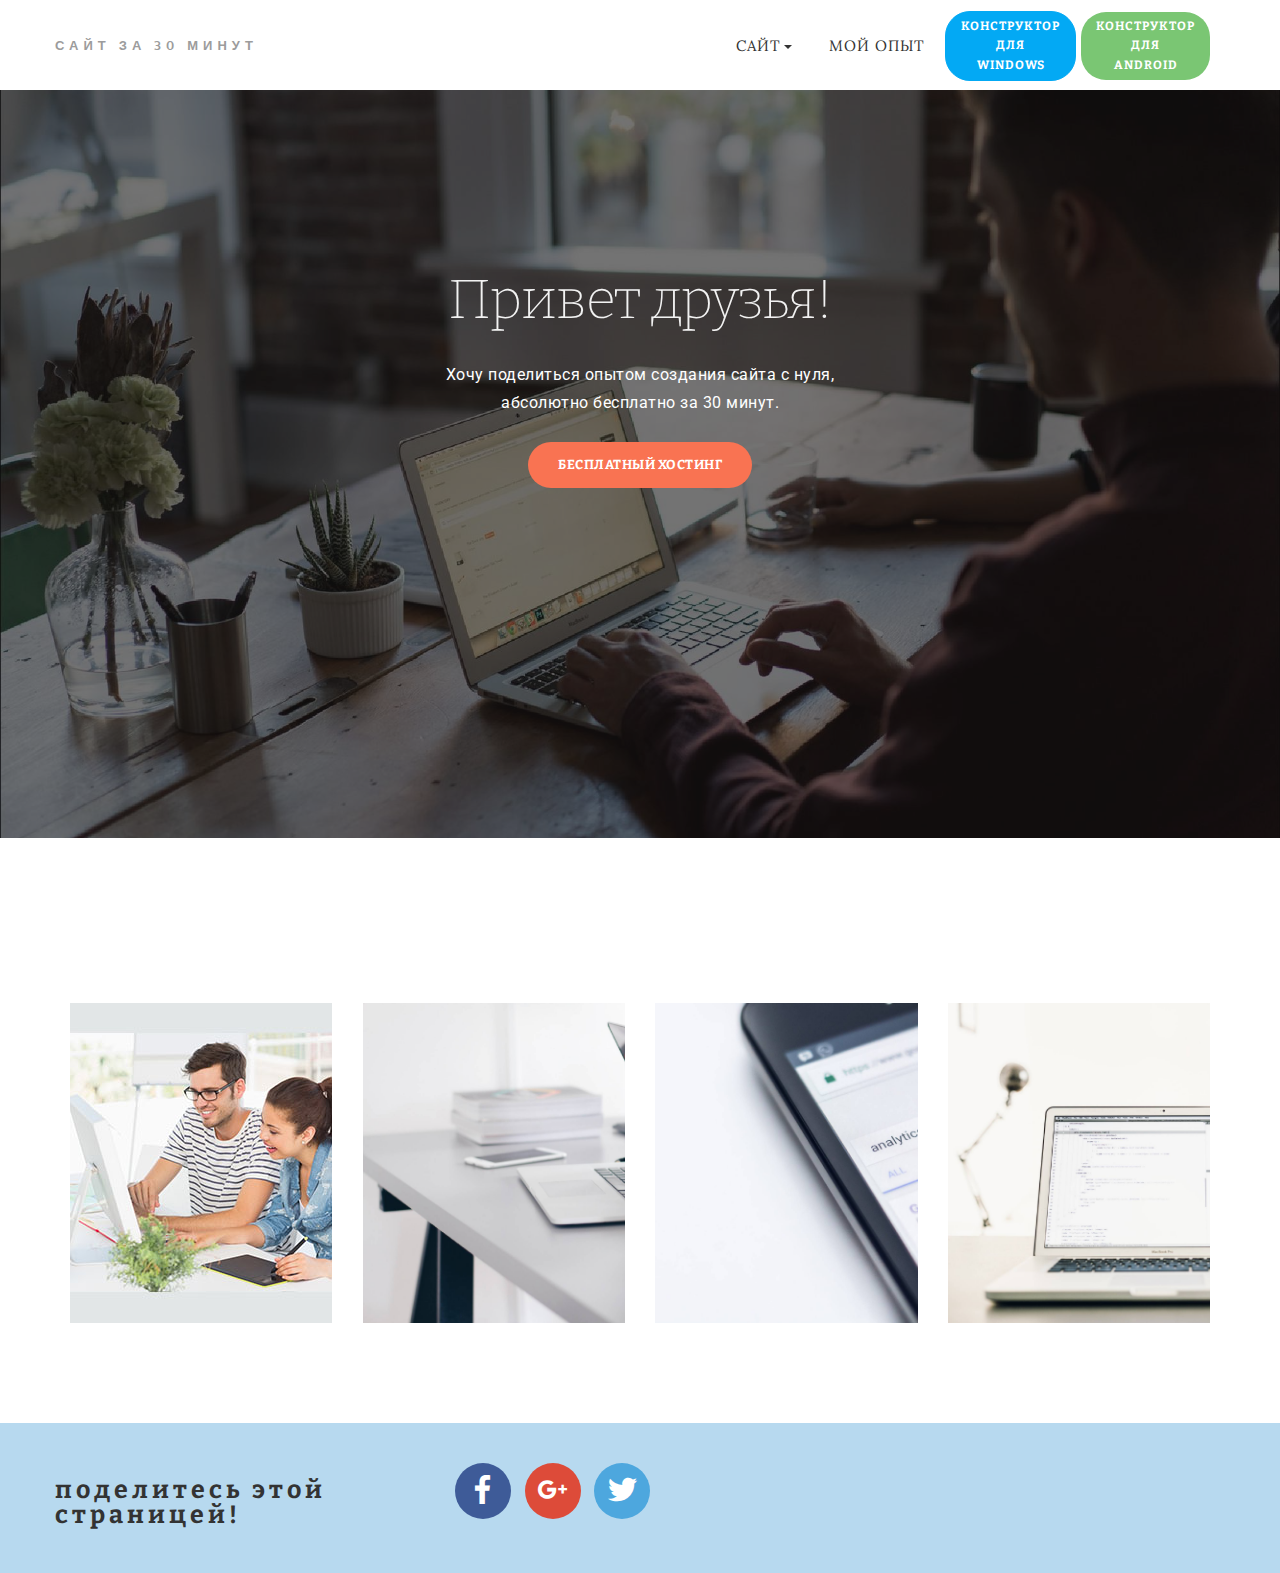
==== commit 6777ba66: "create github pages" ====
--- a/index.html
+++ b/index.html
@@ -89,7 +89,7 @@
     <div class="elements-content" style="padding-top: 100px; padding-bottom: 100px;">
         <div class="container">
             <div class="section-head text-center col-md-8 col-md-offset-2 space50">
-                <h1 class="mbr-title-font">HORIZONTAL / VERTICAL FLIP</h1>
+                <h1 class="mbr-title-font"></h1>
             </div>
             <div class="row">
                 <div class="col-md-3">
